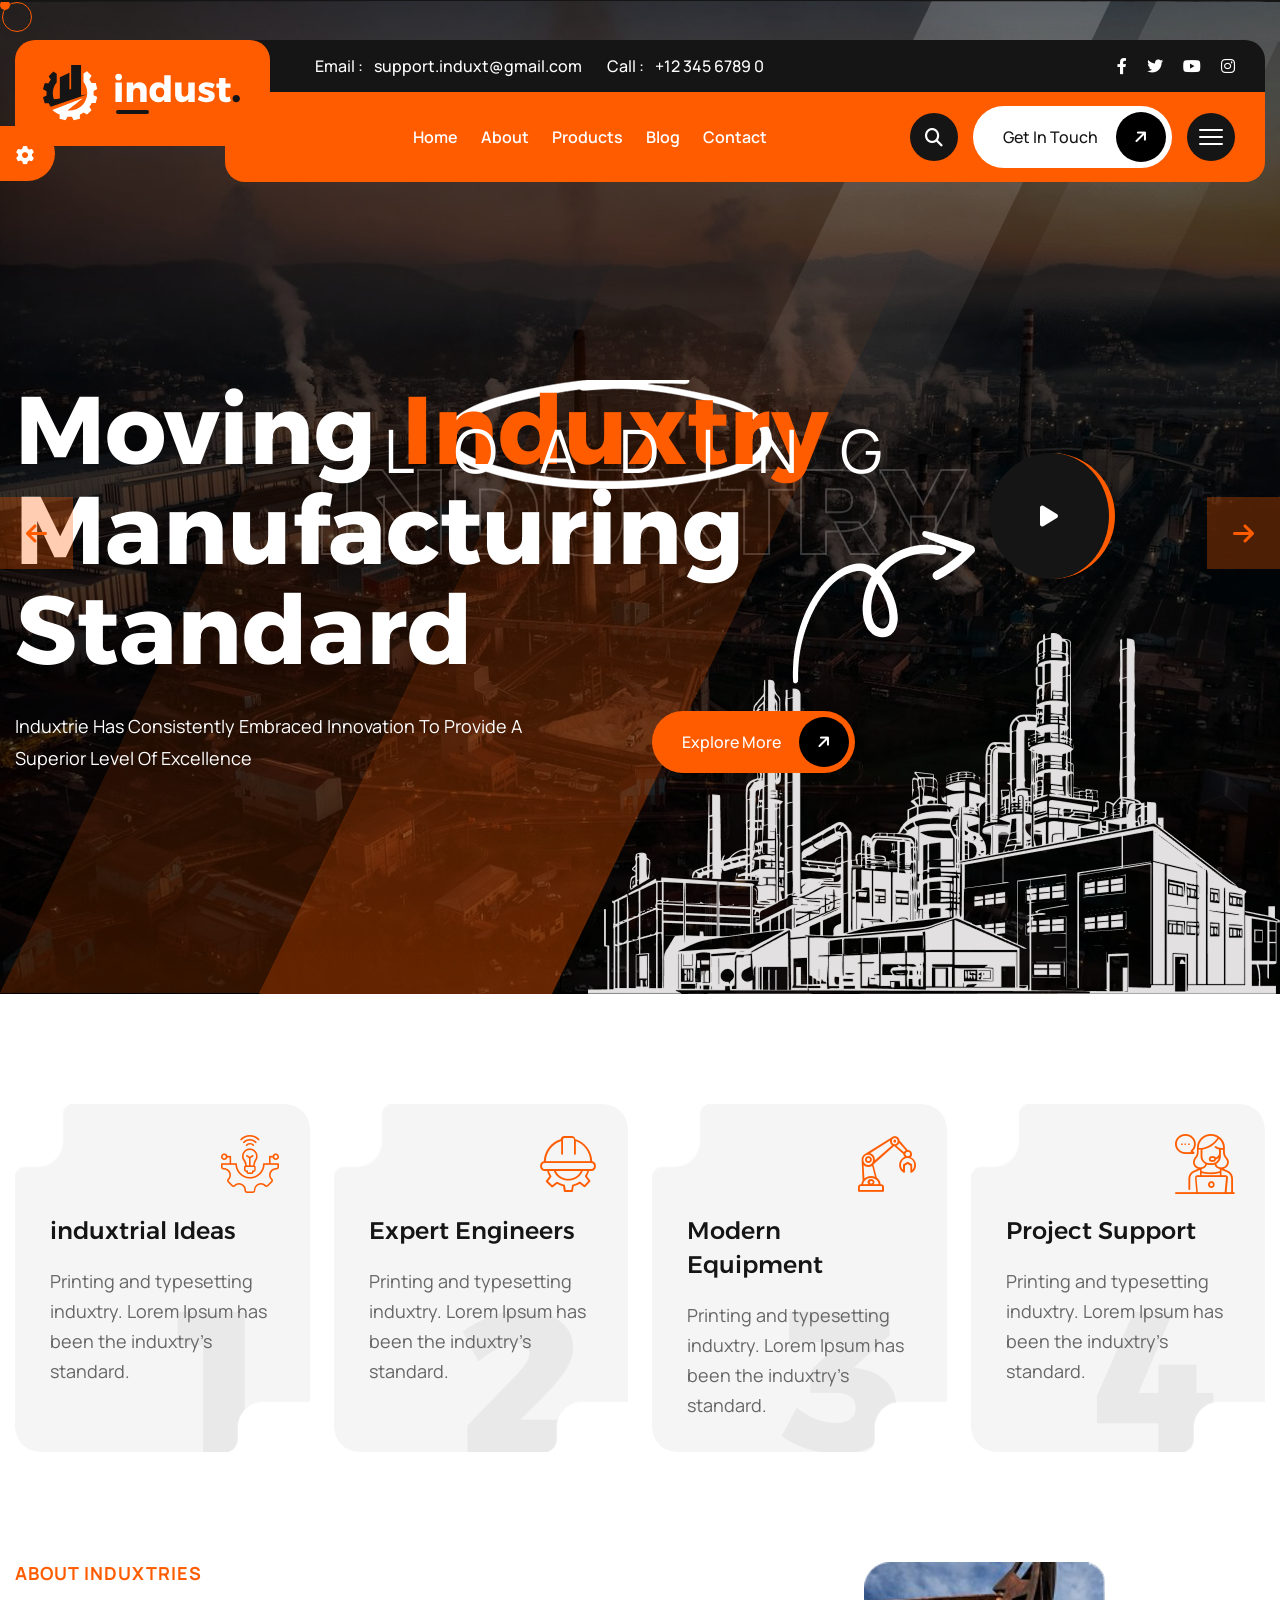
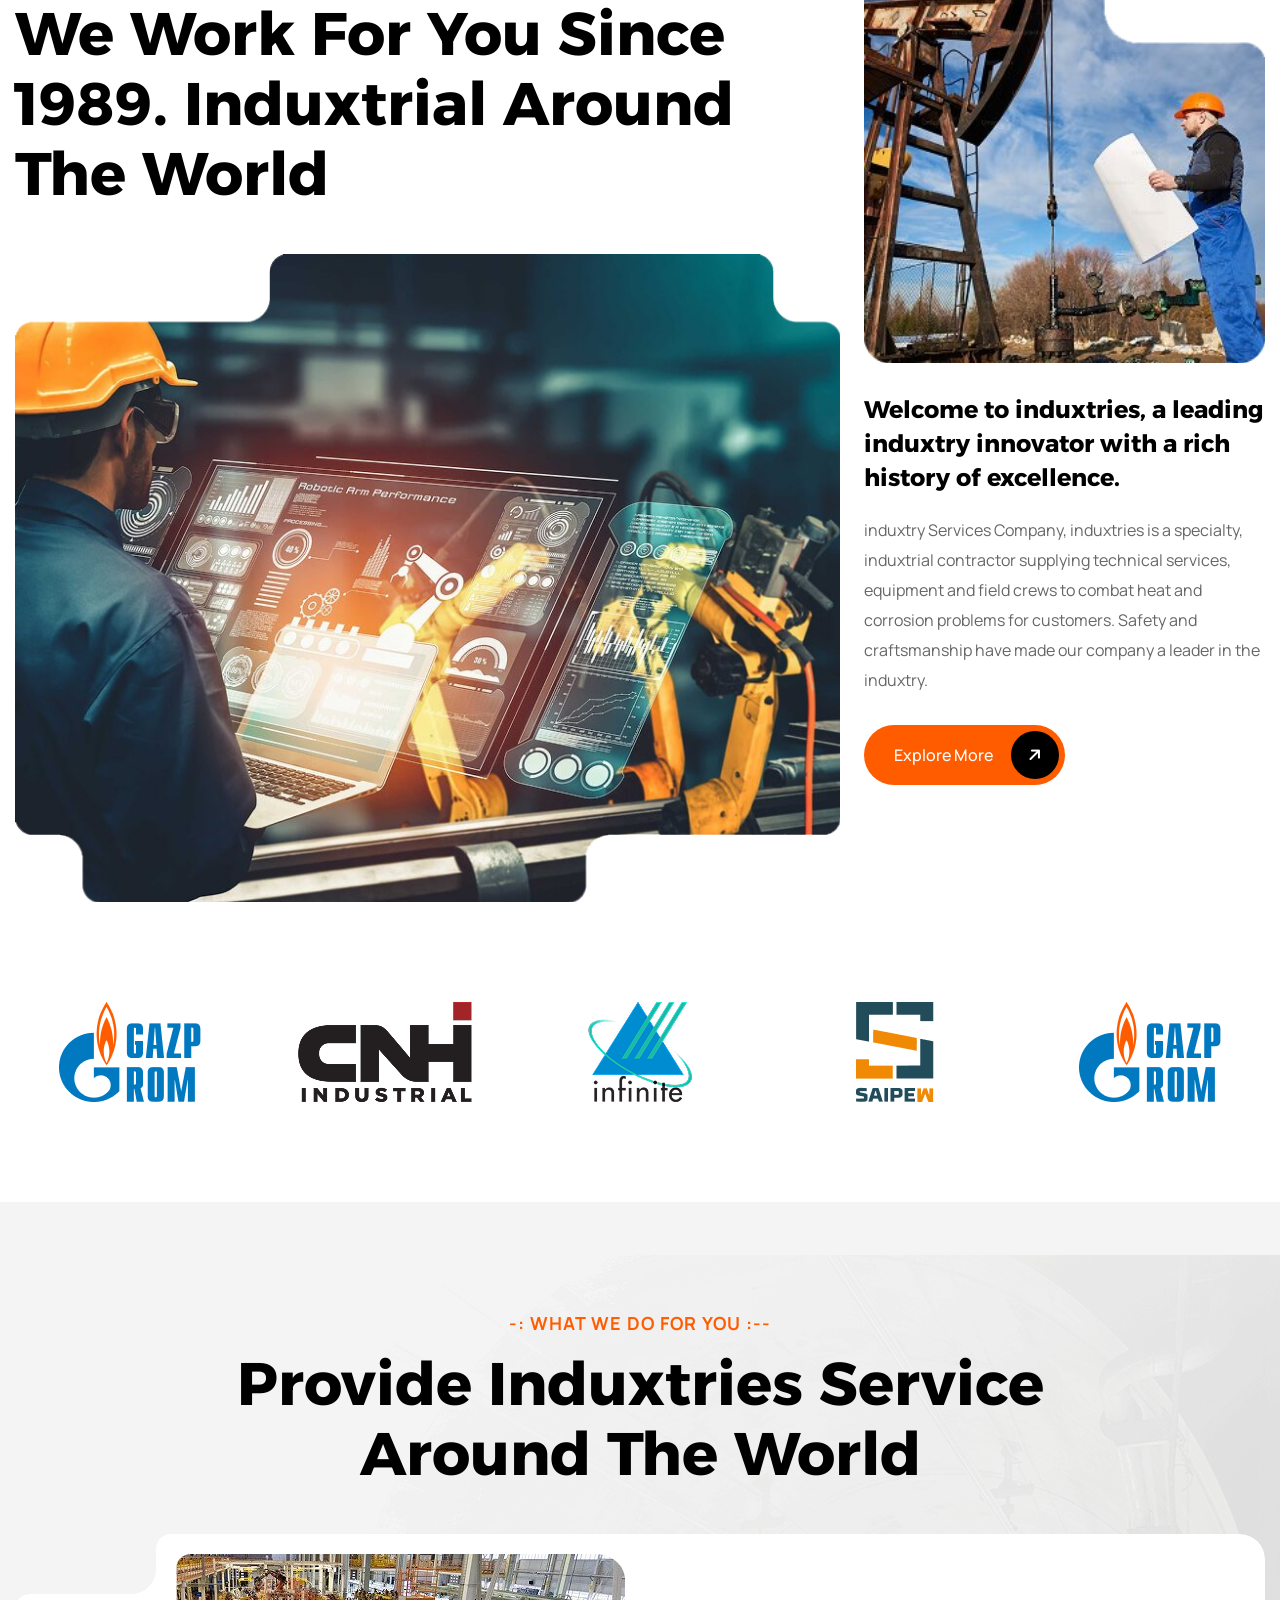
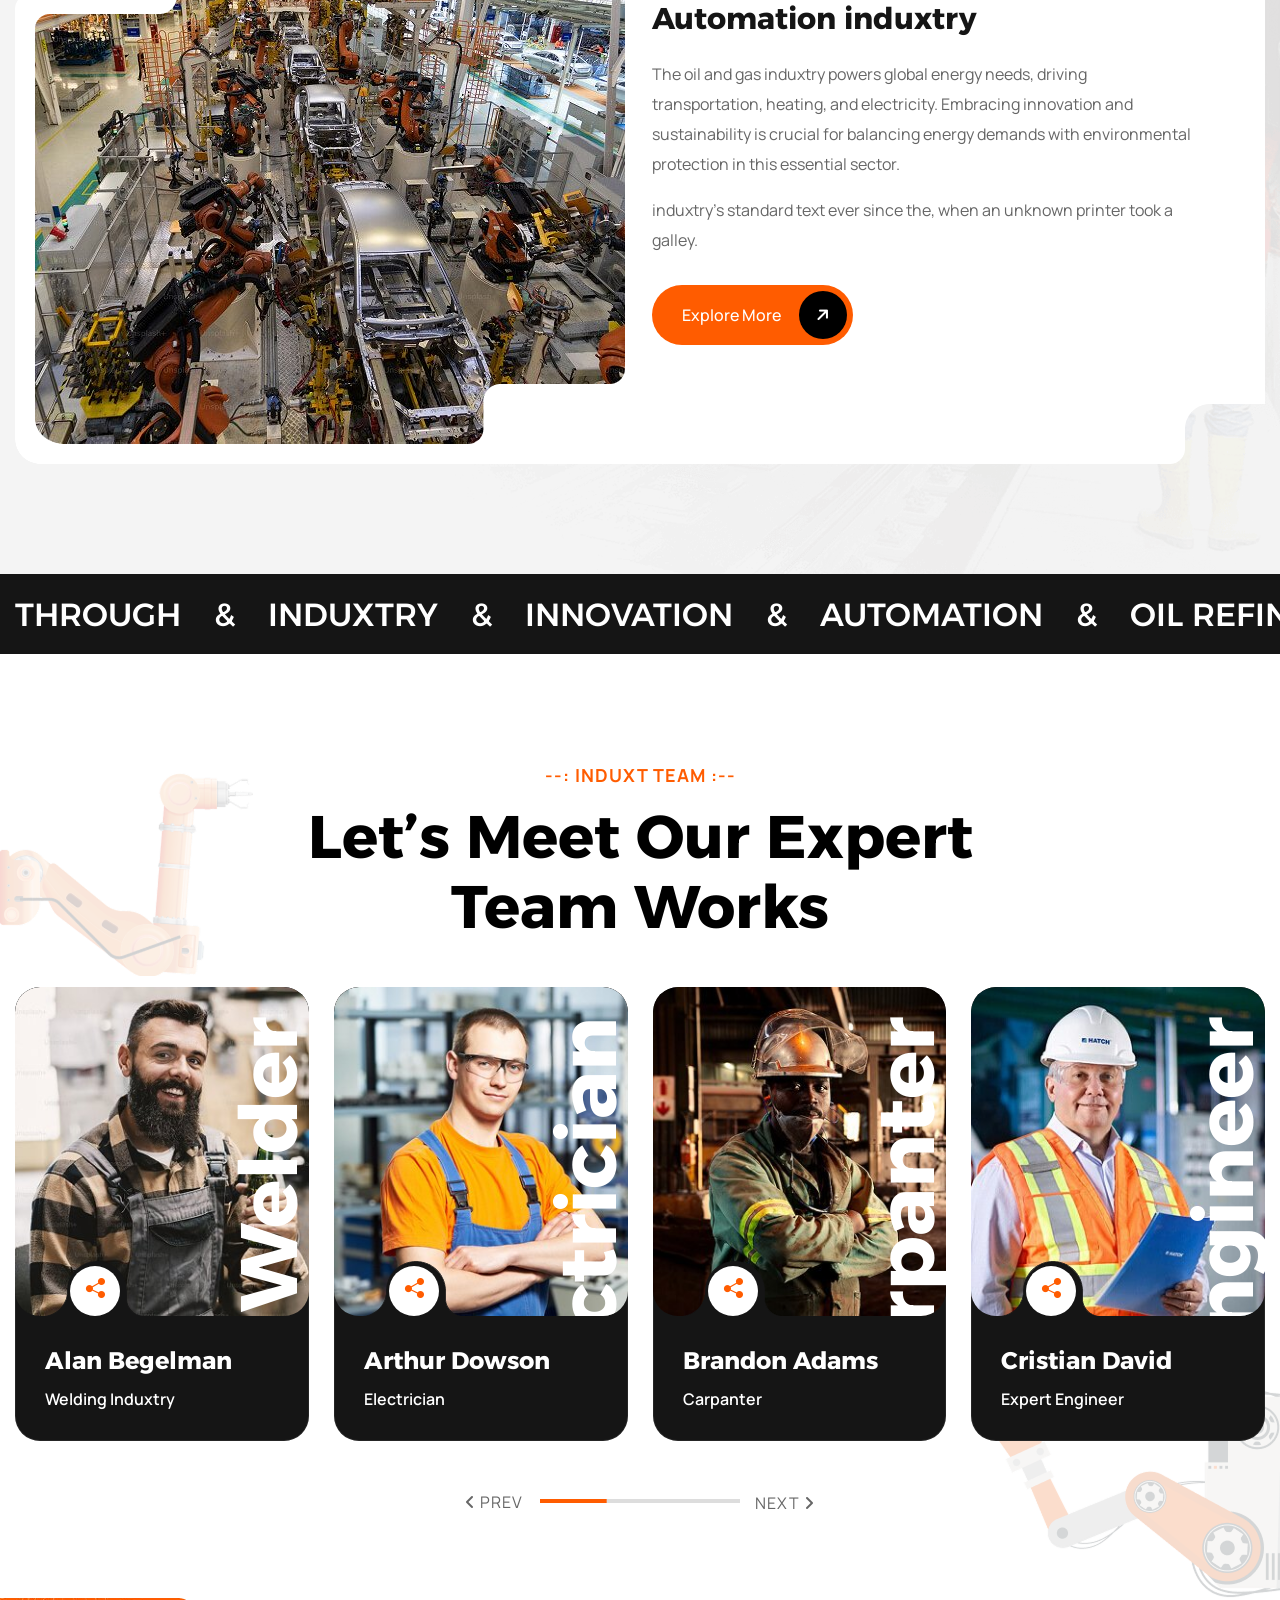
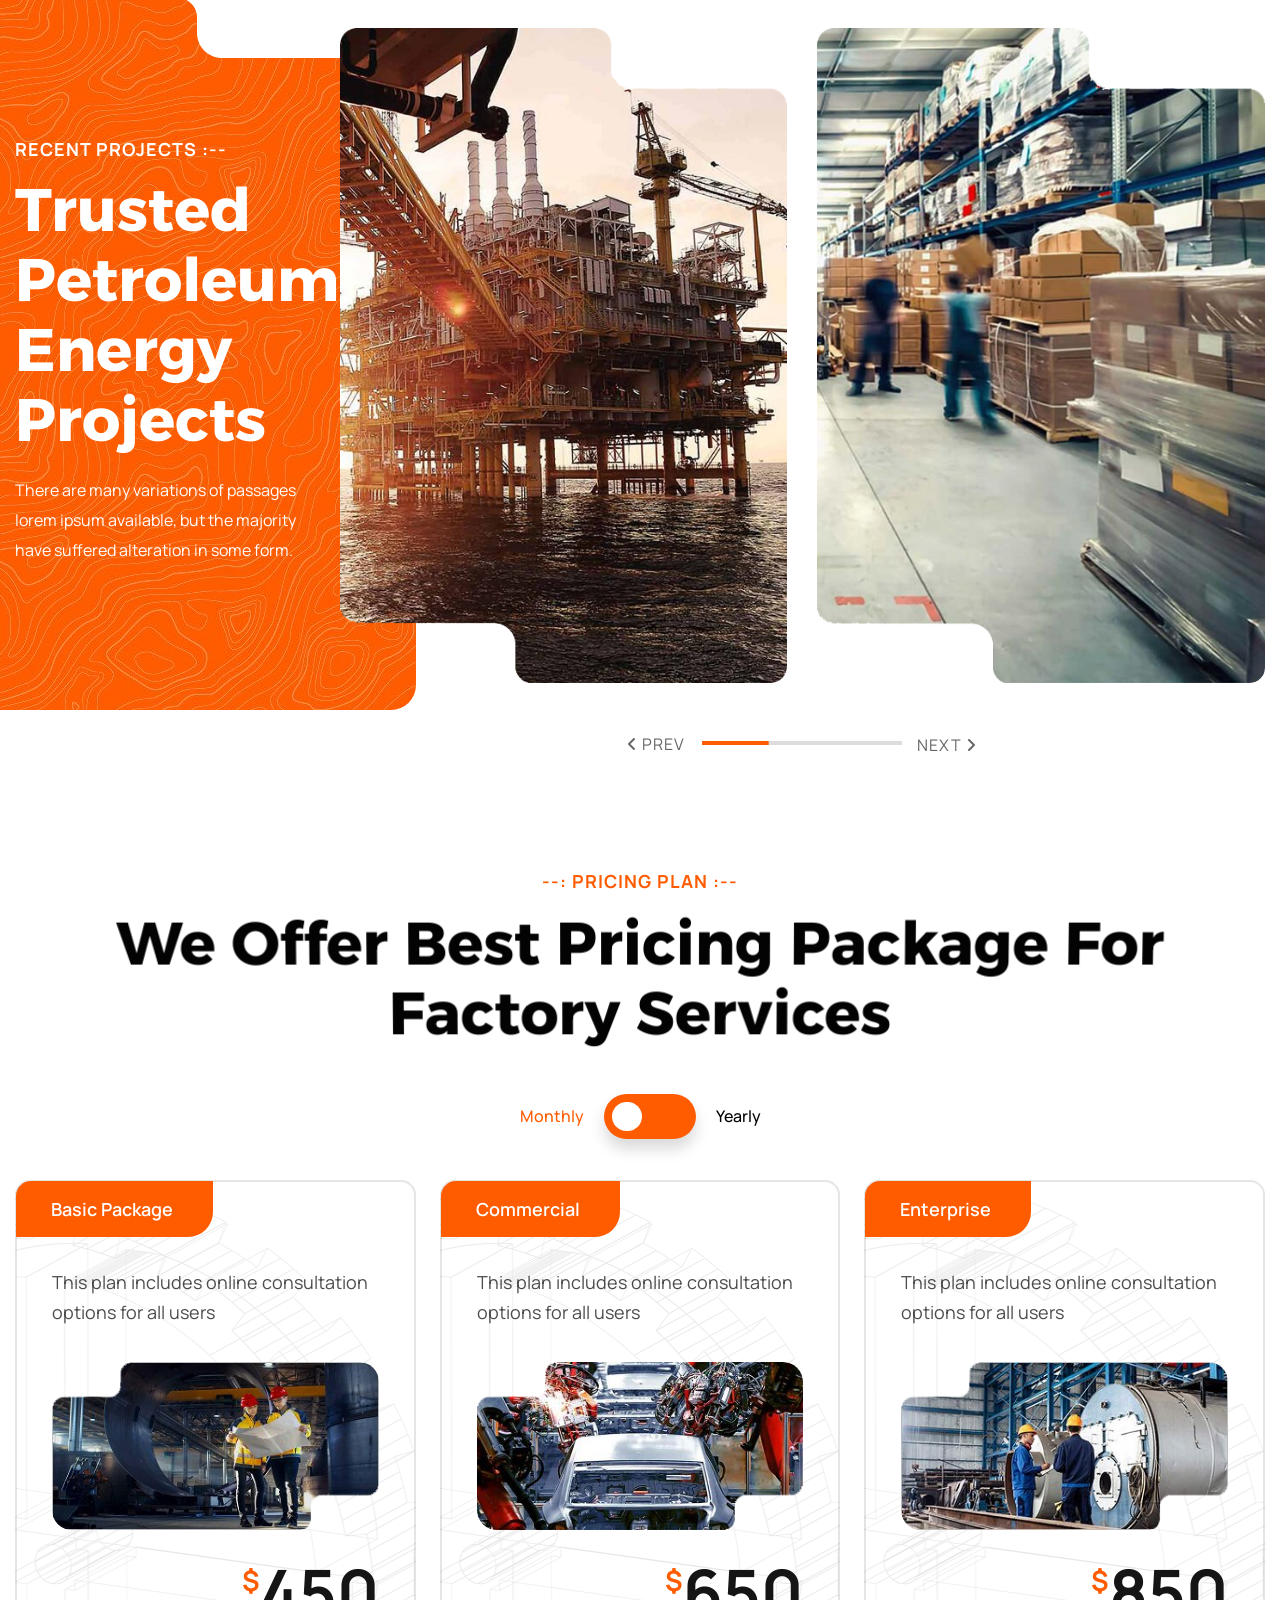
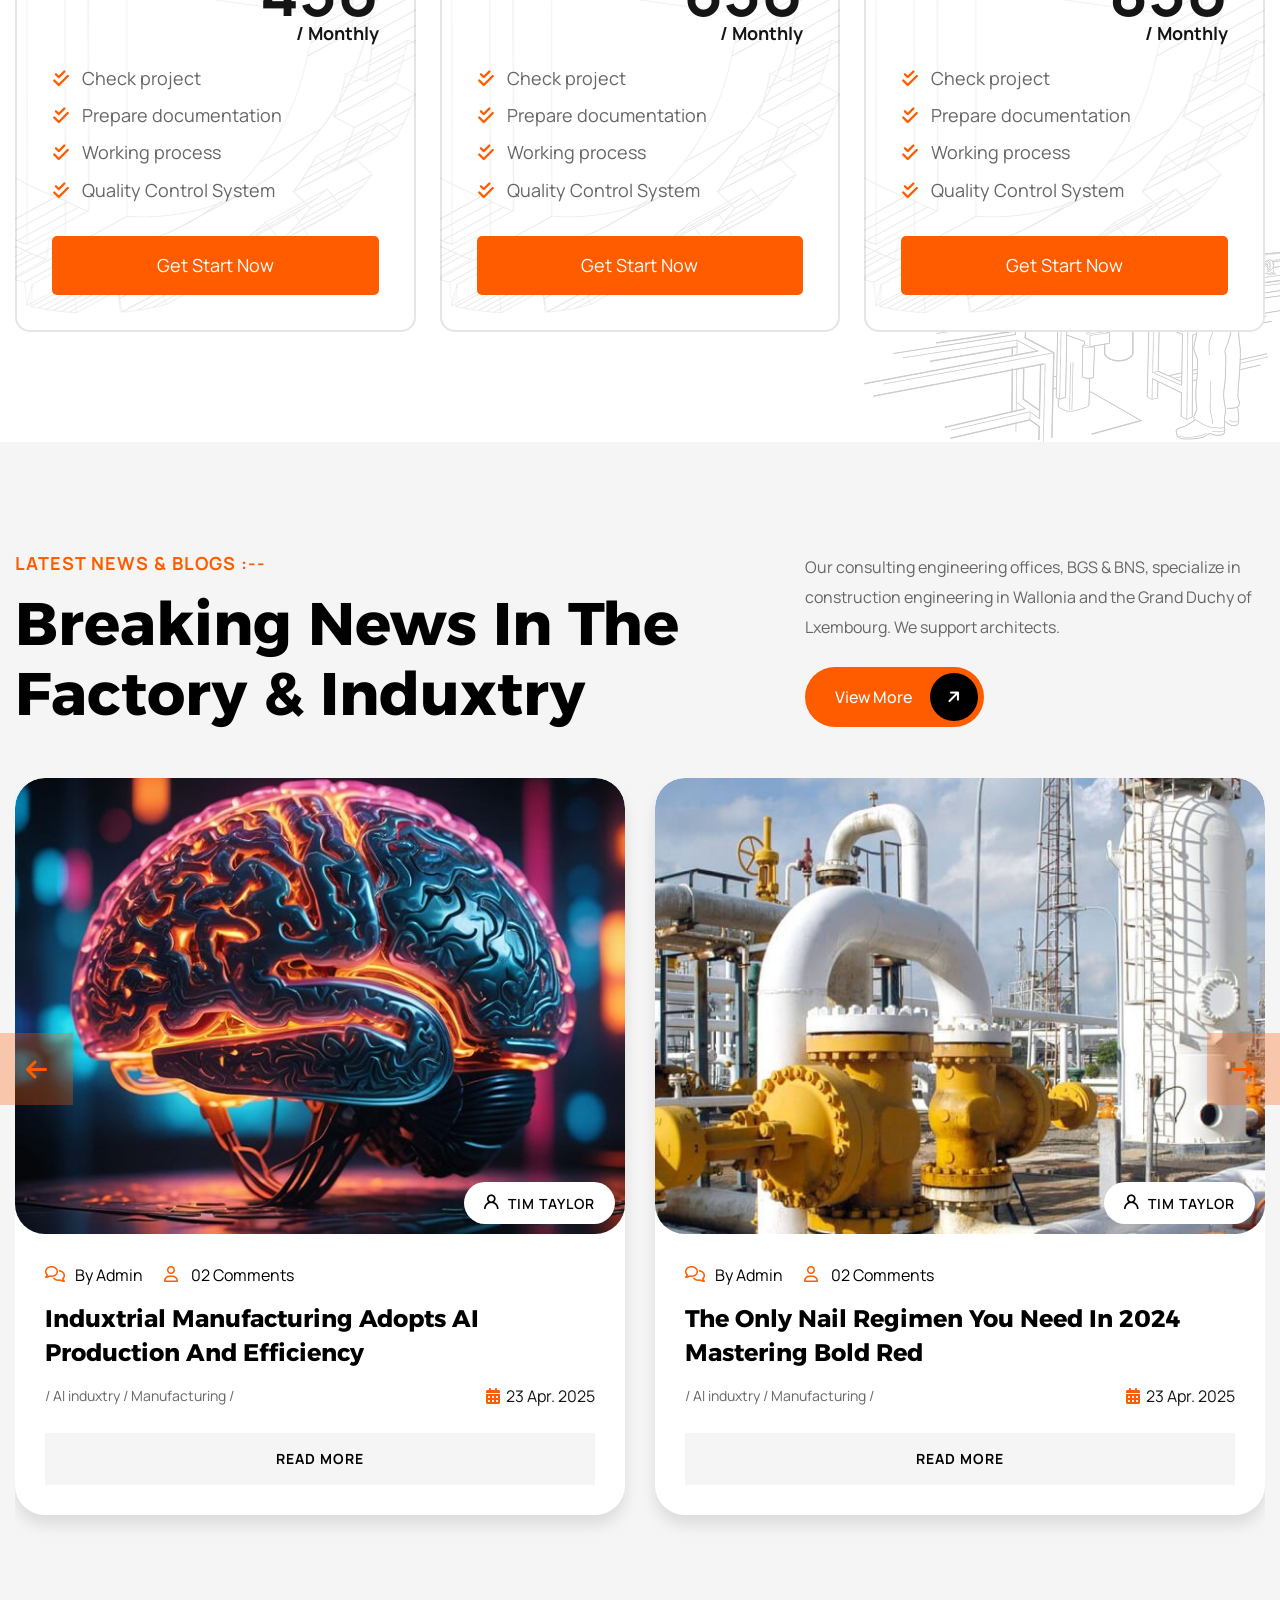
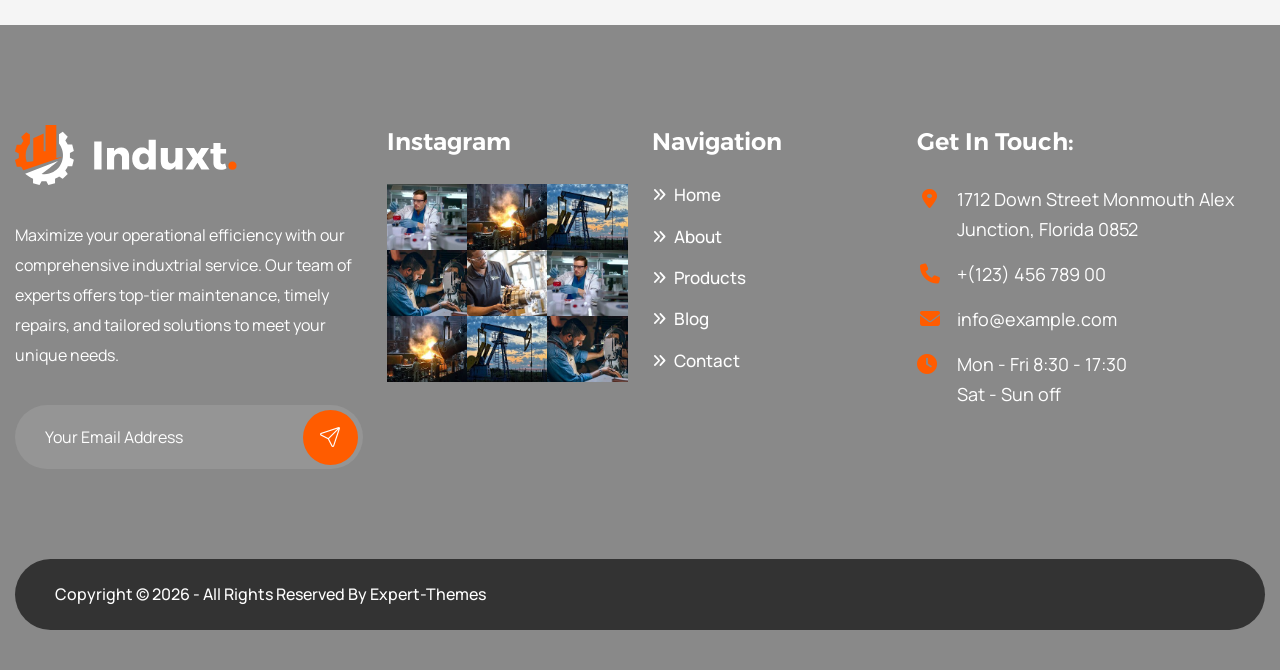
==== index.html @ 9f94b5b0 "Initial commit" ====
<!DOCTYPE html>
<html>

<!-- Mirrored from expert-themes.com/html/induxt/index-3.html by HTTrack Website Copier/3.x [XR&CO'2014], Sun, 30 Aug 2026 16:06:36 GMT -->
<head>
<meta charset="utf-8">
<title>Induxt induxtry Business HTML-5 Template | Homepage 03</title>
<!-- Stylesheets -->

<link id="theme-color-file" href="assets/css/all.css" rel="stylesheet">
<link href="https://fonts.googleapis.com/css2?family=Manrope:wght@300;400;500;600;700;800&amp;display=swap" rel="stylesheet">
<link href="https://fonts.googleapis.com/css2?family=Alexandria:wght@100..900&amp;display=swap" rel="stylesheet">
<link href="https://fonts.googleapis.com/css2?family=Raleway:ital,wght@0,100..900;1,100..900&amp;display=swap" rel="stylesheet">

<!-- Color Switcher Mockup -->
<!-- Color Themes -->
<link rel="shortcut icon" href="assets/images/favicon.png" type="image/x-icon">
<link rel="icon" href="assets/images/favicon.png" type="image/x-icon">

<!-- Responsive -->
<meta http-equiv="X-UA-Compatible" content="IE=edge">
<meta name="viewport" content="width=device-width, initial-scale=1.0, maximum-scale=1.0, user-scalable=0">

<!--[if lt IE 9]><script src="https://cdnjs.cloudflare.com/ajax/libs/html5shiv/3.7.3/html5shiv.js"></script><![endif]-->
<!--[if lt IE 9]><script src="js/respond.js"></script><![endif]-->
</head>

<body>

<div class="page-wrapper">
	
	<!-- Cursor -->
	<div class="cursor"></div>
	<div class="cursor-follower"></div>
	<!-- Cursor End -->
 	
	<!-- Preloader Start -->
	<div class="preloader">
		<svg viewBox="0 0 1000 1000" preserveAspectRatio="none">
			<path id="preloaderSvg" d="M0,1005S175,995,500,995s500,5,500,5V0H0Z"></path>
		</svg>
		<div class="preloader-heading">
			<div class="load-text">
				<span>L</span>
				<span>o</span>
				<span>a</span>
				<span>d</span>
				<span>i</span>
				<span>n</span>
				<span>g</span>
			</div>
		</div>
	</div>
	<!-- Preloader End -->
	
	<!-- Main Header / Header Style Three -->
	<header class="main-header header-style-three">
		
		<!-- Header Top -->
		<div class="header-top">
			<div class="auto-container">
				<div class="inner-container">
					<div class="d-flex justify-content-between align-items-center flex-wrap">
						<ul class="header-info_list">
							<li><span>Email : </span> <a href="#">support.induxt@gmail.com</a></li>
							<li><span>Call : </span> <a href="tel:+12-345-6789-0">+12 345 6789 0</a></li>
						</ul>
						<!-- Social Box -->
						<div class="social-box">
							<a href="https://facebook.com/"><i class="fa-brands fa-facebook-f"></i></a>
							<a href="https://twitter.com/"><i class="fa-brands fa-twitter"></i></a>
							<a href="https://youtube.com/"><i class="fa-brands fa-youtube"></i></a>
							<a href="https://instagram.com/"><i class="fa-brands fa-instagram"></i></a>
						</div>
					</div>
				</div>
			</div>
		</div>
		<!-- End Header Top -->
		
		<!-- Header Lower -->
		<div class="header-lower">
			<div class="auto-container">
				<div class="inner-container">
					<div class="d-flex justify-content-between align-items-center">
						
						<!-- Logo Box -->
						<div class="logo-box">
							<div class="logo"><a href="index.html"><img src="assets/images/logo3.svg" alt="" title="induxt"></a></div>
						</div>
						
						<div class="nav-outer d-flex flex-wrap">
							<!-- Main Menu -->
							<nav class="main-menu navbar-expand-md">
								<div class="navbar-header">
									<button class="navbar-toggler" type="button" data-toggle="collapse" data-target="#navbarSupportedContent" aria-controls="navbarSupportedContent" aria-expanded="false" aria-label="Toggle navigation">
										<span class="icon-bar"></span>
										<span class="icon-bar"></span>
										<span class="icon-bar"></span>
									</button>
								</div>
								<div class="navbar-collapse collapse clearfix" id="navbarSupportedContent">
									<ul class="navigation clearfix">
										<li class="current"><a href="index.html">Home</a></li>
										<li><a href="about.html">About</a></li>
										<li><a href="products.html">Products</a></li>
										<li><a href="blog.html">Blog</a></li>
										<li><a href="contact.html">Contact</a></li>
									</ul>
								</div>
							</nav>

						</div>

						<!-- Main Menu End-->
						<div class="outer-box d-flex align-items-center flex-wrap">

							<!-- Search Btn -->
							<div class="search-box-btn trans-500 search-box-outer"><span class="icon fa fa-search"></span></div>
							
							<!-- Button Box -->
							<div class="main-header_button">
								<a href="contact.html" class="theme-btn btn-style-three">
									<span class="btn-wrap">
										<span class="text-one">get in touch <i class="fa-classic fa-solid fa-arrow-right"></i></span>
										<span class="text-two">get in touch <i class="fa-classic fa-solid fa-arrow-right"></i></span>
									</span>
								</a>
							</div>
							
							<!-- About Widget -->
							<span class="about-widget">
								<span class="hamburger">
									<span class="top-bun"></span>
									<span class="meat"></span>
									<span class="bottom-bun"></span>
								</span>
							</span>
							
							<!-- Mobile Navigation Toggler -->
							<div class="mobile-nav-toggler"><span class="icon fa-classic fa-solid fa-bars fa-fw"></span></div>

						</div>
						
					</div>
				</div>
			</div>
		</div>
		<!--End Header Lower-->
		
		<!-- Mobile Menu  -->
		<div class="mobile-menu">
			<div class="menu-backdrop"></div>
			<div class="close-btn"><span class="icon fa-xmark"></span></div>
			
			<nav class="menu-box">
				<div class="nav-logo"><a href="index.html"><img src="assets/images/mobile-logo.svg" alt="" title=""></a></div>
				<div class="menu-outer"><!--Here Menu Will Come Automatically Via Javascript / Same Menu as in Header--></div>
			</nav>
		</div>
		<!-- End Mobile Menu -->
	
	</header>
	<!-- End Main Header / Header Style Three -->
	
	<!-- About Sidebar -->
	<div class="about-sidebar">
		<div class="gradient-layer"></div>
		<!-- Close Button -->
		<div class="close-sidebar-widget close-button">
			<span class="fa-solid fa-xmark fa-fw"></span>
		</div>
		<div class="sidebar-inner">
			<div class="upper-box">
				<div class="image">
					<img src="assets/images/resource/about-1.jpg" alt="" />
				</div>
				<div class="content-box">
					<h3>About <span>induxt</span></h3>
					<div class="text">our clients, oue employees, and our community through our commitmrnt to leadership, excellence in craft, and attention to detail.</div>
					<ul class="about-sidebar_list">
						<li>Testimonials</li>
						<li>Outsourcing</li>
						<li>Privacy Policy</li>
						<li>HR Training</li>
						<li>Careers</li>
					</ul>
				</div>
			</div>
			<!-- Social Box -->
			<div class="social-box">
				<a href="https://facebook.com/"><i class="fa-brands fa-facebook-f"></i></a>
				<a href="https://twitter.com/"><i class="fa-brands fa-twitter"></i></a>
				<a href="https://youtube.com/"><i class="fa-brands fa-youtube"></i></a>
				<a href="https://instagram.com/"><i class="fa-brands fa-instagram"></i></a>
			</div>
		</div>
	</div>
	<!-- End About Sidebar -->

	<!-- Slider Three -->
	<section class="slider-three">
		<div class="main-slider swiper-container">
			<div class="swiper-wrapper">

				<!-- Slide -->
				<div class="swiper-slide">
					<div class="slider-three_big-title"><span class="up-down_animation">induxtry</span></div>
					<div class="slider-three_image-layer" style="background-image:url(assets/images/main-slider/1.jpg)"></div>
					<div class="slider-three_pattern" style="background-image:url(assets/images/main-slider/pattern-5.png)"></div>
					<div class="slider-three_pattern2" style="background-image:url(assets/images/main-slider/pattern-6.png)"></div>
					<div class="auto-container">
						<!-- Content Column -->
						<div class="slider-three_content">
							<div class="slider-three_content-inner">
								<h1 class="slider-three_heading trans-900">Moving <span>induxtry</span> Manufacturing Standard</h1>
								<div class="slider-three_lower d-flex justify-content-between align-items-center flex-wrap">
									<div class="slider-three_text trans-900">induxtrie has consistently embraced innovation to provide a superior level of excellence</div>
									<div class="slider-three_button trans-900 d-flex align-items-center flex-wrap">
										<a href="about.html" class="theme-btn btn-style-two">
											<span class="btn-wrap">
												<span class="text-one">Explore More <i class="fa-classic fa-solid fa-arrow-right"></i></span>
												<span class="text-two">Explore More <i class="fa-classic fa-solid fa-arrow-right"></i></span>
											</span>
										</a>
									</div>
								</div>
							</div>
							<div class="slider-three_video trans-900">
								<a href="https://www.youtube.com/watch?v=kxPCFljwJws" class="lightbox-video play-box"><i class="ripple"></i><span class="fa fa-play trans-300"></span></a>
							</div>
						</div>
					</div>
					<div class="vector-image">
						<img src="assets/images/main-slider/vector-1.png" alt= ""/>
					</div>
				</div>

				<!-- Slide -->
				<div class="swiper-slide">
					<div class="slider-three_big-title"><span class="up-down_animation">induxtry</span></div>
					<div class="slider-three_image-layer" style="background-image:url(assets/images/main-slider/1.jpg)"></div>
					<div class="slider-three_pattern" style="background-image:url(assets/images/main-slider/pattern-5.png)"></div>
					<div class="slider-three_pattern2" style="background-image:url(assets/images/main-slider/pattern-6.png)"></div>
					<div class="auto-container">
						<!-- Content Column -->
						<div class="slider-three_content">
							<div class="slider-three_content-inner">
								<h1 class="slider-three_heading trans-900">Moving <span>induxtry</span> Manufacturing Standard</h1>
								<div class="slider-three_lower d-flex justify-content-between align-items-center flex-wrap">
									<div class="slider-three_text trans-900">induxtrie has consistently embraced innovation to provide a superior level of excellence</div>
									<div class="slider-three_button trans-900 d-flex align-items-center flex-wrap">
										<a href="about.html" class="theme-btn btn-style-two">
											<span class="btn-wrap">
												<span class="text-one">Explore More <i class="fa-classic fa-solid fa-arrow-right"></i></span>
												<span class="text-two">Explore More <i class="fa-classic fa-solid fa-arrow-right"></i></span>
											</span>
										</a>
									</div>
								</div>
							</div>
							<div class="slider-three_video trans-900">
								<a href="https://www.youtube.com/watch?v=kxPCFljwJws" class="lightbox-video play-box"><i class="ripple"></i><span class="fa fa-play trans-300"></span></a>
							</div>
						</div>
					</div>
					<div class="vector-image">
						<img src="assets/images/main-slider/vector-1.png" alt= ""/>
					</div>
				</div>

				<!-- Slide -->
				<div class="swiper-slide">
					<div class="slider-three_big-title"><span class="up-down_animation">induxtry</span></div>
					<div class="slider-three_image-layer" style="background-image:url(assets/images/main-slider/1.jpg)"></div>
					<div class="slider-three_pattern" style="background-image:url(assets/images/main-slider/pattern-5.png)"></div>
					<div class="slider-three_pattern2" style="background-image:url(assets/images/main-slider/pattern-6.png)"></div>
					<div class="auto-container">
						<!-- Content Column -->
						<div class="slider-three_content">
							<div class="slider-three_content-inner">
								<h1 class="slider-three_heading trans-900">Moving <span>induxtry</span> Manufacturing Standard</h1>
								<div class="slider-three_lower d-flex justify-content-between align-items-center flex-wrap">
									<div class="slider-three_text trans-900">induxtrie has consistently embraced innovation to provide a superior level of excellence</div>
									<div class="slider-three_button trans-900 d-flex align-items-center flex-wrap">
										<a href="about.html" class="theme-btn btn-style-two">
											<span class="btn-wrap">
												<span class="text-one">Explore More <i class="fa-classic fa-solid fa-arrow-right"></i></span>
												<span class="text-two">Explore More <i class="fa-classic fa-solid fa-arrow-right"></i></span>
											</span>
										</a>
									</div>
								</div>
							</div>
							<div class="slider-three_video trans-900">
								<a href="https://www.youtube.com/watch?v=kxPCFljwJws" class="lightbox-video play-box"><i class="ripple"></i><span class="fa fa-play trans-300"></span></a>
							</div>
						</div>
					</div>
					<div class="vector-image">
						<img src="assets/images/main-slider/vector-1.png" alt= ""/>
					</div>
				</div>

			</div>
			
			<!-- Slider Three Arrows -->
			<div class="slider-three-arrow">
				<!-- If we need navigation buttons -->
				<div class="main-slider-prev trans-300 fas fa-arrow-left fa-fw"></div>
				<div class="main-slider-next trans-300 fas fa-arrow-right fa-fw"></div>
			</div>
			
		</div>
	</section>
	<!-- End Main Slider Section -->
	
	<!-- Service Three -->
	<section class="service-three">
		<div class="auto-container">
			<div class="row clearfix">
				
				<!-- Service Block Two -->
				<div class="service-block_two col-xl-3 col-lg-6 col-md-6 col-sm-6">
					<div class="service-block_two-inner trans-500 wow fadeInUp" data-wow-delay="0ms" data-wow-duration="1500ms">
						<div class="service-block_two-number trans-300">1</div>
						<div class="service-block_two-icon trans-300 flaticon-solutions"></div>
						<h4 class="service-block_two-title trans-300"><a href="service-detail.html">induxtrial Ideas</a></h4>
						<div class="service-block_two-text trans-300">Printing and typesetting induxtry. Lorem Ipsum has been the induxtry's standard.</div>
					</div>
				</div>
				
				<!-- Service Block Two -->
				<div class="service-block_two col-xl-3 col-lg-6 col-md-6 col-sm-6">
					<div class="service-block_two-inner trans-500 wow fadeInUp" data-wow-delay="150ms" data-wow-duration="1500ms">
						<div class="service-block_two-number trans-300">2</div>
						<div class="service-block_two-icon trans-300 flaticon-helmet"></div>
						<h4 class="service-block_two-title trans-300"><a href="service-detail.html">Expert Engineers</a></h4>
						<div class="service-block_two-text trans-300">Printing and typesetting induxtry. Lorem Ipsum has been the induxtry's standard.</div>
					</div>
				</div>
				
				<!-- Service Block Two -->
				<div class="service-block_two col-xl-3 col-lg-6 col-md-6 col-sm-6">
					<div class="service-block_two-inner trans-500 wow fadeInUp" data-wow-delay="300ms" data-wow-duration="1500ms">
						<div class="service-block_two-number trans-300">3</div>
						<div class="service-block_two-icon trans-300 flaticon-robotic-arm"></div>
						<h4 class="service-block_two-title trans-300"><a href="service-detail.html">Modern Equipment</a></h4>
						<div class="service-block_two-text trans-300">Printing and typesetting induxtry. Lorem Ipsum has been the induxtry's standard.</div>
					</div>
				</div>
				
				<!-- Service Block Two -->
				<div class="service-block_two col-xl-3 col-lg-6 col-md-6 col-sm-6">
					<div class="service-block_two-inner trans-500 wow fadeInUp" data-wow-delay="450ms" data-wow-duration="1500ms">
						<div class="service-block_two-number trans-300">4</div>
						<div class="service-block_two-icon trans-300 flaticon-customer-service-1"></div>
						<h4 class="service-block_two-title trans-300"><a href="service-detail.html">Project Support</a></h4>
						<div class="service-block_two-text trans-300">Printing and typesetting induxtry. Lorem Ipsum has been the induxtry's standard.</div>
					</div>
				</div>
				
			</div>
		</div>
	</section>
	<!-- End Service Three -->
	
	<!-- About Three -->
	<section class="about-three">
		<div class="auto-container">
			<div class="row clearfix">
				<!-- Column -->
				<div class="column col-lg-8 col-md-12 col-sm-12">
					<!-- Sec Title -->
					<div class="sec-title title-anim">
						<div class="sec-title_title">About induxtries</div>
						<h2 class="sec-title_heading">We work for you  since 1989. induxtrial around the world</h2>
					</div>
					<div class="about-three_image wow fadeInUp" data-wow-delay="0ms" data-wow-duration="1500ms">
						<img src="assets/images/resource/about-6.jpg" alt="" />
					</div>
				</div>
				<!-- Column -->
				<div class="column col-lg-4 col-md-12 col-sm-12">
					<div class="about-three_image-two wow fadeInUp" data-wow-delay="150ms" data-wow-duration="1500ms">
						<img src="assets/images/resource/about-5.jpg" alt="" />
					</div>
					<div class="about-three_content">
						<h4 class="about-three_title">Welcome to induxtries, a leading induxtry innovator with a rich history of excellence.</h4>
						<div class="about-three_text">induxtry Services Company, induxtries is a specialty, induxtrial contractor supplying technical services, equipment and field crews to combat heat and corrosion problems for customers. Safety and craftsmanship have made our company a leader in the induxtry.</div>
						<!-- Button Box -->
						<div class="about-three_button">
							<a href="contact.html" class="theme-btn btn-style-one">
								<span class="btn-wrap">
									<span class="text-one">explore more <i class="fa-classic fa-solid fa-arrow-right"></i></span>
									<span class="text-two">explore more <i class="fa-classic fa-solid fa-arrow-right"></i></span>
								</span>
							</a>
						</div>
					</div>
				</div>
			</div>
		</div>
	</section>
	<!-- End About Three -->
	
	<!-- Clients One -->
	<section class="clients-one">
		<div class="auto-container">
			<div class="inner-container">
				<div class="clients-one_slider swiper-container">
					<div class="swiper-wrapper">
						
						<!-- Slide -->
						<div class="swiper-slide">
							<div class="client-image">
								<a href="#"><img src="assets/images/clients/1.png" alt="" /></a>
							</div>
						</div>

						<!-- Slide -->
						<div class="swiper-slide">
							<div class="client-image">
								<a href="#"><img src="assets/images/clients/2.png" alt="" /></a>
							</div>
						</div>

						<!-- Slide -->
						<div class="swiper-slide">
							<div class="client-image">
								<a href="#"><img src="assets/images/clients/3.png" alt="" /></a>
							</div>
						</div>

						<!-- Slide -->
						<div class="swiper-slide">
							<div class="client-image">
								<a href="#"><img src="assets/images/clients/4.png" alt="" /></a>
							</div>
						</div>

						<!-- Slide -->
						<div class="swiper-slide">
							<div class="client-image">
								<a href="#"><img src="assets/images/clients/5.png" alt="" /></a>
							</div>
						</div>
						
						<!-- Slide -->
						<div class="swiper-slide">
							<div class="client-image">
								<a href="#"><img src="assets/images/clients/2.png" alt="" /></a>
							</div>
						</div>
						
						<!-- Slide -->
						<div class="swiper-slide">
							<div class="client-image">
								<a href="#"><img src="assets/images/clients/3.png" alt="" /></a>
							</div>
						</div>

						<!-- Slide -->
						<div class="swiper-slide">
							<div class="client-image">
								<a href="#"><img src="assets/images/clients/4.png" alt="" /></a>
							</div>
						</div>

						<!-- Slide -->
						<div class="swiper-slide">
							<div class="client-image">
								<a href="#"><img src="assets/images/clients/5.png" alt="" /></a>
							</div>
						</div>

					</div>

				</div>
			</div>
		</div>
	</section>
	<!-- End Clients One -->
	
	<!-- Service Four -->
	<section class="service-four" style="background-image:url(assets/images/background/service-1.png)">
		<div class="auto-container">
			
			<!-- Sec Title -->
			<div class="sec-title centered">
				<div class="sec-title_title title-anim">-: What We Do for You :--</div>
				<h2 class="sec-title_heading">Provide induxtries service <br> around The world</h2>
			</div>
			
			<div class="single-item_carousel swiper-container">
				<div class="swiper-wrapper">

					<!-- Slide -->
					<div class="swiper-slide">
						<div class="service-block_three">
							<div class="service-block_three-inner">
								<div class="row clearfix">
									<!-- Column -->
									<div class="column col-lg-6 col-md-12 col-sm-12">
										<div class="service-block_three-image overlay-anim">
											<img src="assets/images/resource/service-9.jpg" alt=""/>
										</div>
									</div>
									<!-- Column -->
									<div class="column col-lg-6 col-md-12 col-sm-12">
										<div class="content">
											<h3 class="service-block_three-title"><a href="service-detail.html">Automation induxtry</a></h3>
											<div class="service-block_three-text">
												<p>The oil and gas induxtry powers global energy needs, driving transportation, heating, and electricity. Embracing innovation and sustainability is crucial for balancing energy demands with environmental protection in this essential sector.</p>
												<p>induxtry’s standard  text ever since the, when an unknown printer took a galley.</p>
											</div>
											<!-- Button Box -->
											<div class="service-block_three-button">
												<a href="service-detail.html" class="theme-btn btn-style-one">
													<span class="btn-wrap">
														<span class="text-one">explore more <i class="fa-classic fa-solid fa-arrow-right"></i></span>
														<span class="text-two">explore more <i class="fa-classic fa-solid fa-arrow-right"></i></span>
													</span>
												</a>
											</div>
										</div>
									</div>
								</div>
							</div>
						</div>
					</div>
					
					<!-- Slide -->
					<div class="swiper-slide">
						<div class="service-block_three">
							<div class="service-block_three-inner">
								<div class="row clearfix">
									<!-- Column -->
									<div class="column col-lg-6 col-md-12 col-sm-12">
										<div class="service-block_three-image overlay-anim">
											<img src="assets/images/resource/service-10.jpg" alt=""/>
										</div>
									</div>
									<!-- Column -->
									<div class="column col-lg-6 col-md-12 col-sm-12">
										<div class="content">
											<h3 class="service-block_three-title"><a href="service-detail.html">Oil & Gas Refinery</a></h3>
											<div class="service-block_three-text">
												<p>The oil and gas induxtry powers global energy needs, driving transportation, heating, and electricity. Embracing innovation and sustainability is crucial for balancing energy demands with environmental protection in this essential sector.</p>
												<p>induxtry’s standard  text ever since the, when an unknown printer took a galley.</p>
											</div>
											<!-- Button Box -->
											<div class="service-block_three-button">
												<a href="service-detail.html" class="theme-btn btn-style-one">
													<span class="btn-wrap">
														<span class="text-one">explore more <i class="fa-classic fa-solid fa-arrow-right"></i></span>
														<span class="text-two">explore more <i class="fa-classic fa-solid fa-arrow-right"></i></span>
													</span>
												</a>
											</div>
										</div>
									</div>
								</div>
							</div>
						</div>
					</div>
					
					<!-- Slide -->
					<div class="swiper-slide">
						<div class="service-block_three">
							<div class="service-block_three-inner">
								<div class="row clearfix">
									<!-- Column -->
									<div class="column col-lg-6 col-md-12 col-sm-12">
										<div class="service-block_three-image overlay-anim">
											<img src="assets/images/resource/service-11.jpg" alt=""/>
										</div>
									</div>
									<!-- Column -->
									<div class="column col-lg-6 col-md-12 col-sm-12">
										<div class="content">
											<h3 class="service-block_three-title"><a href="service-detail.html">IOT Integration</a></h3>
											<div class="service-block_three-text">
												<p>The oil and gas induxtry powers global energy needs, driving transportation, heating, and electricity. Embracing innovation and sustainability is crucial for balancing energy demands with environmental protection in this essential sector.</p>
												<p>induxtry’s standard  text ever since the, when an unknown printer took a galley.</p>
											</div>
											<!-- Button Box -->
											<div class="service-block_three-button">
												<a href="service-detail.html" class="theme-btn btn-style-one">
													<span class="btn-wrap">
														<span class="text-one">explore more <i class="fa-classic fa-solid fa-arrow-right"></i></span>
														<span class="text-two">explore more <i class="fa-classic fa-solid fa-arrow-right"></i></span>
													</span>
												</a>
											</div>
										</div>
									</div>
								</div>
							</div>
						</div>
					</div>
					
				</div>
			</div>
			
		</div>
	</section>
	<!-- End Service Four -->
	
	<!-- Marketing Two -->
	<section class="marketing-two">
		<div class="outer-container">
			<div class="animation_mode">
				<h1>through </h1>
				<h1> & </h1>
				<h1>induxtry</h1>
				<h1> & </h1>
				<h1>Innovation</h1>
				<h1> & </h1>
				<h1>Automation</h1>
				<h1> & </h1>
				<h1>Oil Refinery</h1>
				<h1> & </h1>
			</div>
		</div>
	</section>
	<!-- End Marketing Two -->
	
	<!-- Team Two -->
	<section class="team-two">
		
		<!-- Icon One -->
		<div class="icon-one">
			<img src="assets/images/icons/vector-5.png" alt="" />
		</div>
		<!-- Icon Two -->
		<div class="icon-two">
			<img src="assets/images/icons/vector-6.png" alt="" />
		</div>
		
		<div class="auto-container">
			
			<!-- Sec Title -->
			<div class="sec-title centered">
				<div class="sec-title_title title-anim">--: induxt Team :--</div>
				<h2 class="sec-title_heading">Let’s Meet Our Expert <br> Team Works</h2>
			</div>
			
			<div class="team_carousel swiper-container">
				<div class="swiper-wrapper">

					<!-- Slide -->
					<div class="swiper-slide">
						<!-- Team Block One -->
						<div class="team-block_one">
							<div class="team-block_one-inner">
								<div class="team-block_one-image overlay-anim">
									<img src="assets/images/resource/team-1.jpg" alt="" />
									<div class="rotate-text">Welder</div>
									<div class="share-box">
										<i class="share flaticon-share"></i>
										<!-- Social Box -->
										<div class="social-box trans-500">
											<a href="https://facebook.com/"><i class="fa-brands fa-facebook-f"></i></a>
											<a href="https://twitter.com/"><i class="fa-brands fa-twitter"></i></a>
											<a href="https://youtube.com/"><i class="fa-brands fa-youtube"></i></a>
											<a href="https://instagram.com/"><i class="fa-brands fa-instagram"></i></a>
										</div>
									</div>
								</div>
								<div class="team-block_one-content">
									<h4 class="team-block_one-title"><a href="team-detail.html">Alan Begelman</a></h4>
									<div class="team-block_one-designation">Welding induxtry</div>
								</div>
							</div>
						</div>
					</div>
					
					<!-- Slide -->
					<div class="swiper-slide">
						<!-- Team Block One -->
						<div class="team-block_one">
							<div class="team-block_one-inner">
								<div class="team-block_one-image overlay-anim">
									<img src="assets/images/resource/team-2.jpg" alt="" />
									<div class="rotate-text">Electrician</div>
									<div class="share-box">
										<i class="share flaticon-share"></i>
										<!-- Social Box -->
										<div class="social-box trans-500">
											<a href="https://facebook.com/"><i class="fa-brands fa-facebook-f"></i></a>
											<a href="https://twitter.com/"><i class="fa-brands fa-twitter"></i></a>
											<a href="https://youtube.com/"><i class="fa-brands fa-youtube"></i></a>
											<a href="https://instagram.com/"><i class="fa-brands fa-instagram"></i></a>
										</div>
									</div>
								</div>
								<div class="team-block_one-content">
									<h4 class="team-block_one-title"><a href="team-detail.html">Arthur Dowson</a></h4>
									<div class="team-block_one-designation">Electrician</div>
								</div>
							</div>
						</div>
					</div>
					
					<!-- Slide -->
					<div class="swiper-slide">
						<!-- Team Block One -->
						<div class="team-block_one">
							<div class="team-block_one-inner">
								<div class="team-block_one-image overlay-anim">
									<img src="assets/images/resource/team-3.jpg" alt="" />
									<div class="rotate-text">Carpanter</div>
									<div class="share-box">
										<i class="share flaticon-share"></i>
										<!-- Social Box -->
										<div class="social-box trans-500">
											<a href="https://facebook.com/"><i class="fa-brands fa-facebook-f"></i></a>
											<a href="https://twitter.com/"><i class="fa-brands fa-twitter"></i></a>
											<a href="https://youtube.com/"><i class="fa-brands fa-youtube"></i></a>
											<a href="https://instagram.com/"><i class="fa-brands fa-instagram"></i></a>
										</div>
									</div>
								</div>
								<div class="team-block_one-content">
									<h4 class="team-block_one-title"><a href="team-detail.html">Brandon Adams</a></h4>
									<div class="team-block_one-designation">Carpanter</div>
								</div>
							</div>
						</div>
					</div>
					
					<!-- Slide -->
					<div class="swiper-slide">
						<!-- Team Block One -->
						<div class="team-block_one">
							<div class="team-block_one-inner">
								<div class="team-block_one-image overlay-anim">
									<img src="assets/images/resource/team-4.jpg" alt="" />
									<div class="rotate-text">Engineer</div>
									<div class="share-box">
										<i class="share flaticon-share"></i>
										<!-- Social Box -->
										<div class="social-box trans-500">
											<a href="https://facebook.com/"><i class="fa-brands fa-facebook-f"></i></a>
											<a href="https://twitter.com/"><i class="fa-brands fa-twitter"></i></a>
											<a href="https://youtube.com/"><i class="fa-brands fa-youtube"></i></a>
											<a href="https://instagram.com/"><i class="fa-brands fa-instagram"></i></a>
										</div>
									</div>
								</div>
								<div class="team-block_one-content">
									<h4 class="team-block_one-title"><a href="team-detail.html">Cristian David</a></h4>
									<div class="team-block_one-designation">Expert Engineer</div>
								</div>
							</div>
						</div>
					</div>
					
					<!-- Slide -->
					<div class="swiper-slide">
						<!-- Team Block One -->
						<div class="team-block_one">
							<div class="team-block_one-inner">
								<div class="team-block_one-image overlay-anim">
									<img src="assets/images/resource/team-2.jpg" alt="" />
									<div class="rotate-text">Electrician</div>
									<div class="share-box">
										<i class="share flaticon-share"></i>
										<!-- Social Box -->
										<div class="social-box trans-500">
											<a href="https://facebook.com/"><i class="fa-brands fa-facebook-f"></i></a>
											<a href="https://twitter.com/"><i class="fa-brands fa-twitter"></i></a>
											<a href="https://youtube.com/"><i class="fa-brands fa-youtube"></i></a>
											<a href="https://instagram.com/"><i class="fa-brands fa-instagram"></i></a>
										</div>
									</div>
								</div>
								<div class="team-block_one-content">
									<h4 class="team-block_one-title"><a href="#">Arthur Dowson</a></h4>
									<div class="team-block_one-designation">Electrician</div>
								</div>
							</div>
						</div>
					</div>
					
					<!-- Slide -->
					<div class="swiper-slide">
						<!-- Team Block One -->
						<div class="team-block_one">
							<div class="team-block_one-inner">
								<div class="team-block_one-image overlay-anim">
									<img src="assets/images/resource/team-3.jpg" alt="" />
									<div class="rotate-text">Carpanter</div>
									<div class="share-box">
										<i class="share flaticon-share"></i>
										<!-- Social Box -->
										<div class="social-box trans-500">
											<a href="https://facebook.com/"><i class="fa-brands fa-facebook-f"></i></a>
											<a href="https://twitter.com/"><i class="fa-brands fa-twitter"></i></a>
											<a href="https://youtube.com/"><i class="fa-brands fa-youtube"></i></a>
											<a href="https://instagram.com/"><i class="fa-brands fa-instagram"></i></a>
										</div>
									</div>
								</div>
								<div class="team-block_one-content">
									<h4 class="team-block_one-title"><a href="team-detail.html">Brandon Adams</a></h4>
									<div class="team-block_one-designation">Carpanter</div>
								</div>
							</div>
						</div>
					</div>
					
				</div>
				
				<!-- Team Two Arrows -->
				<div class="team-two_arrows">
					<!-- If we need navigation buttons -->
					<div class="team_carousel-prev trans-300"><span class="fa-classic fa-solid fa-angle-left"></span> Prev</div>
					<div class="team_carousel-next trans-300">Next <span class="fa-classic fa-solid fa-angle-right"></span></div>
				</div>
				
				<!-- If we need pagination -->
				<div class="team_carousel-pagination"></div>
				
			</div>
		</div>
	</section>
	<!-- End Team Two -->
	
	<!-- Project Four -->
	<section class="project-four">
		<div class="auto-container">
			<div class="row clearfix">
				
				<!-- Column -->
				<div class="project-four_title-column col-lg-4 col-md-12 col-sm-12">
					<div class="project-four_title-outer">
						<div class="project-four_bg" style="background-image:url(assets/images/background/project-four_bg.jpg)"></div>
						<!-- Sec Title -->
						<div class="sec-title light title-anim">
							<div class="sec-title_title">Recent Projects :--</div>
							<h2 class="sec-title_heading">Trusted Petroleum Energy Projects</h2>
							<div class="sec-title_text">There are many variations of passages lorem ipsum available, but the majority have suffered alteration in some form.</div>
						</div>
					</div>
				</div>
				<!-- Column -->
				<div class="project-four_blocks-column col-lg-8 col-md-12 col-sm-12">
					<div class="project-four_blocks-outer">
						<div class="project_carousel-two swiper-container">
							<div class="swiper-wrapper">

								<!-- Slide -->
								<div class="swiper-slide">
									<!-- Project Block Four -->
									<div class="project-block_four">
										<div class="project-block_four-inner">
											<div class="project-block_four-image">
												<img src="assets/images/gallery/6.jpg" alt="" />
												<div class="project-block_four-overlay">
													<div class="project-block_four-content">
														<div class="project-block_four-tag">Petroleum</div>
														<h3 class="project-block_four-title"><a href="project-detail.html">Consectetur adipiscing</a></h3>
														<ul class="project-block_four-list">
															<li>Managing logistics for world</li>
															<li>We Guarantee Trusted Service.</li>
														</ul>
														<div class="project-block_four-button">
															<a href="about.html" class="theme-btn btn-style-two">
																<span class="btn-wrap">
																	<span class="text-one">Learn More <i class="fa-classic fa-solid fa-arrow-right"></i></span>
																	<span class="text-two">Learn More <i class="fa-classic fa-solid fa-arrow-right"></i></span>
																</span>
															</a>
														</div>
													</div>
												</div>
											</div>
										</div>
									</div>
								</div>
								
								<!-- Slide -->
								<div class="swiper-slide">
									<!-- Project Block Four -->
									<div class="project-block_four">
										<div class="project-block_four-inner">
											<div class="project-block_four-image">
												<img src="assets/images/gallery/7.jpg" alt="" />
												<div class="project-block_four-overlay">
													<div class="project-block_four-content">
														<div class="project-block_four-tag">Petroleum</div>
														<h3 class="project-block_four-title"><a href="project-detail.html">Consectetur adipiscing</a></h3>
														<ul class="project-block_four-list">
															<li>Managing logistics for world</li>
															<li>We Guarantee Trusted Service.</li>
														</ul>
														<div class="project-block_four-button">
															<a href="about.html" class="theme-btn btn-style-two">
																<span class="btn-wrap">
																	<span class="text-one">Learn More <i class="fa-classic fa-solid fa-arrow-right"></i></span>
																	<span class="text-two">Learn More <i class="fa-classic fa-solid fa-arrow-right"></i></span>
																</span>
															</a>
														</div>
													</div>
												</div>
											</div>
										</div>
									</div>
								</div>
								
								<!-- Slide -->
								<div class="swiper-slide">
									<!-- Project Block Four -->
									<div class="project-block_four">
										<div class="project-block_four-inner">
											<div class="project-block_four-image">
												<img src="assets/images/gallery/8.jpg" alt="" />
												<div class="project-block_four-overlay">
													<div class="project-block_four-content">
														<div class="project-block_four-tag">Petroleum</div>
														<h3 class="project-block_four-title"><a href="project-detail.html">Consectetur adipiscing</a></h3>
														<ul class="project-block_four-list">
															<li>Managing logistics for world</li>
															<li>We Guarantee Trusted Service.</li>
														</ul>
														<div class="project-block_four-button">
															<a href="about.html" class="theme-btn btn-style-two">
																<span class="btn-wrap">
																	<span class="text-one">Learn More <i class="fa-classic fa-solid fa-arrow-right"></i></span>
																	<span class="text-two">Learn More <i class="fa-classic fa-solid fa-arrow-right"></i></span>
																</span>
															</a>
														</div>
													</div>
												</div>
											</div>
										</div>
									</div>
								</div>
								
							</div>
							
							<!-- Project Four Arrows -->
							<div class="project-four_arrows">
								<!-- If we need navigation buttons -->
								<div class="project_carousel-two-prev trans-300"><span class="fa-classic fa-solid fa-angle-left"></span> Prev</div>
								<div class="project_carousel-two-next trans-300">Next <span class="fa-classic fa-solid fa-angle-right"></span></div>
							</div>
							
							<!-- If we need pagination -->
							<div class="project_carousel-two-pagination"></div>
							
						</div>
						
					</div>
				</div>
				
			</div>
		</div>
	</section>
	<!-- End Project Four -->
	
	<!-- Pricing One -->
	<section class="pricing-one" style="background-image:url(assets/images/icons/vector-9.png)">
		<div class="auto-container">
			
			<!-- Sec Title -->
			<div class="sec-title centered title-anim">
				<div class="sec-title_title">--: Pricing Plan :--</div>
				<h2 class="sec-title_heading">We Offer Best Pricing Package <br> For Factory Services</h2>
			</div>
			
			<div class="pricing-tabs tabs-box">
				<!-- Title Column -->
				<div class="title-column">
					<!-- Tab Btns -->
					<ul class="tab-buttons d-flex align-items-center justify-content-center clearfix">
						<li data-tab="#prod-monthly" class="tab-btn monthly active-btn">Monthly</li>
						<li class="boll"><span class="round"></span></li>
						<li data-tab="#prod-yearly" class="tab-btn yearly">Yearly</li>
					</ul>
				</div>

				<!--Tabs Container-->
				<div class="tabs-content">
				
					<!-- Tab -->
					<div class="tab active-tab" id="prod-monthly">
						<div class="content">
							<div class="row clearfix">
				
								<!-- Price Block One -->
								<div class="price-block_one col-xl-4 col-lg-6 col-md-6 col-sm-12">
									<div class="price-block_one-inner" style="background-image:url(assets/images/icons/price-gear.png)">
										<div class="price-block_one-tag">Basic Package</div>
										<div class="price-block_one-text">This plan includes online consultation options for all users</div>
										<div class="price-block_one-image overlay-anim">
											<img src="assets/images/resource/price-1.jpg" alt="" />
										</div>
										<div class="price-block_one-price"><sup>$</sup>450 <span>/ Monthly</span></div>
										<ul class="price-block_one-list">
											<li>Check project</li>
											<li>Prepare documentation</li>
											<li>Working process</li>
											<li>Quality Control System</li>
										</ul>
										<div class="price-block_one-button">
											<a href="#">get start now </a>
										</div>
									</div>
								</div>
								
								<!-- Price Block One -->
								<div class="price-block_one col-xl-4 col-lg-6 col-md-6 col-sm-12">
									<div class="price-block_one-inner" style="background-image:url(assets/images/icons/price-gear.png)">
										<div class="price-block_one-tag">Commercial</div>
										<div class="price-block_one-text">This plan includes online consultation options for all users</div>
										<div class="price-block_one-image overlay-anim">
											<img src="assets/images/resource/price-2.jpg" alt="" />
										</div>
										<div class="price-block_one-price"><sup>$</sup>650 <span>/ Monthly</span></div>
										<ul class="price-block_one-list">
											<li>Check project</li>
											<li>Prepare documentation</li>
											<li>Working process</li>
											<li>Quality Control System</li>
										</ul>
										<div class="price-block_one-button">
											<a href="#">get start now </a>
										</div>
									</div>
								</div>
								
								<!-- Price Block One -->
								<div class="price-block_one col-xl-4 col-lg-6 col-md-6 col-sm-12">
									<div class="price-block_one-inner" style="background-image:url(assets/images/icons/price-gear.png)">
										<div class="price-block_one-tag">Enterprise</div>
										<div class="price-block_one-text">This plan includes online consultation options for all users</div>
										<div class="price-block_one-image overlay-anim">
											<img src="assets/images/resource/price-3.jpg" alt="" />
										</div>
										<div class="price-block_one-price"><sup>$</sup>850 <span>/ Monthly</span></div>
										<ul class="price-block_one-list">
											<li>Check project</li>
											<li>Prepare documentation</li>
											<li>Working process</li>
											<li>Quality Control System</li>
										</ul>
										<div class="price-block_one-button">
											<a href="#">get start now </a>
										</div>
									</div>
								</div>
							
							</div>
						</div>
					</div>
					
					<!-- Tab -->
					<div class="tab" id="prod-yearly">
						<div class="content">
							<div class="row clearfix">
				
								<!-- Price Block One -->
								<div class="price-block_one col-xl-4 col-lg-6 col-md-6 col-sm-12">
									<div class="price-block_one-inner" style="background-image:url(assets/images/icons/price-gear.png)">
										<div class="price-block_one-tag">Basic Package 02</div>
										<div class="price-block_one-text">This plan includes online consultation options for all users</div>
										<div class="price-block_one-image overlay-anim">
											<img src="assets/images/resource/price-1.jpg" alt="" />
										</div>
										<div class="price-block_one-price"><sup>$</sup>450 <span>/ Monthly</span></div>
										<ul class="price-block_one-list">
											<li>Check project</li>
											<li>Prepare documentation</li>
											<li>Working process</li>
											<li>Quality Control System</li>
										</ul>
										<div class="price-block_one-button">
											<a href="#">get start now </a>
										</div>
									</div>
								</div>
								
								<!-- Price Block One -->
								<div class="price-block_one col-xl-4 col-lg-6 col-md-6 col-sm-12">
									<div class="price-block_one-inner" style="background-image:url(assets/images/icons/price-gear.png)">
										<div class="price-block_one-tag">Commercial 02</div>
										<div class="price-block_one-text">This plan includes online consultation options for all users</div>
										<div class="price-block_one-image overlay-anim">
											<img src="assets/images/resource/price-2.jpg" alt="" />
										</div>
										<div class="price-block_one-price"><sup>$</sup>650 <span>/ Monthly</span></div>
										<ul class="price-block_one-list">
											<li>Check project</li>
											<li>Prepare documentation</li>
											<li>Working process</li>
											<li>Quality Control System</li>
										</ul>
										<div class="price-block_one-button">
											<a href="#">get start now </a>
										</div>
									</div>
								</div>
								
								<!-- Price Block One -->
								<div class="price-block_one col-xl-4 col-lg-6 col-md-6 col-sm-12">
									<div class="price-block_one-inner" style="background-image:url(assets/images/icons/price-gear.png)">
										<div class="price-block_one-tag">Enterprise 02</div>
										<div class="price-block_one-text">This plan includes online consultation options for all users</div>
										<div class="price-block_one-image overlay-anim">
											<img src="assets/images/resource/price-3.jpg" alt="" />
										</div>
										<div class="price-block_one-price"><sup>$</sup>850 <span>/ Monthly</span></div>
										<ul class="price-block_one-list">
											<li>Check project</li>
											<li>Prepare documentation</li>
											<li>Working process</li>
											<li>Quality Control System</li>
										</ul>
										<div class="price-block_one-button">
											<a href="#">get start now </a>
										</div>
									</div>
								</div>
							
							</div>
						</div>
					</div>
					
				</div>
			</div>
			
		</div>
	</section>
	<!-- End Pricing One -->
	
	<!-- Blog Two -->
	<section class="blog-three">
		<div class="auto-container">
			
			<!-- Sec Title -->
			<div class="sec-title">
				<div class="left-box">
					<div class="sec-title_title">Latest News & Blogs  :--</div>
					<h2 class="sec-title_heading">Breaking News in The <br> Factory & induxtry</h2>
				</div>
				<div class="right-box">
					<div class="sec-title_text">Our consulting engineering offices, BGS & BNS, specialize in construction engineering in Wallonia and the Grand Duchy of Lxembourg. We support architects.</div>
					<!-- Button Box -->
					<div class="blog-two_button">
						<a href="blog-detail.html" class="theme-btn btn-style-one">
							<span class="btn-wrap">
								<span class="text-one">view more <i class="fa-classic fa-solid fa-arrow-right"></i></span>
								<span class="text-two">view more <i class="fa-classic fa-solid fa-arrow-right"></i></span>
							</span>
						</a>
					</div>
				</div>
			</div>
			
			<div class="two-item_carousel swiper-container">
				<div class="swiper-wrapper">

					<!-- Slide -->
					<div class="swiper-slide">
						<!-- News Block -->
						<div class="news-block_one">
							<div class="news-block_one-inner wow fadeInUp" data-wow-delay="0ms" data-wow-duration="1500ms">
								<div class="news-block_one-image_outer  overlay-anim">
									<div class="news-block_one-author"><span class="flaticon-user-1"></span> Tim Taylor</div>
									<div class="news-block_one-image">
										<a href="blog-detail.html"><img src="assets/images/resource/news-4.jpg" alt="" /></a>
										<img src="assets/images/resource/news-4.jpg" alt="" />
									</div>
								</div>
								<div class="news-block_one-content">
									<ul class="news-block_one-meta">
										<li><span class="icon fa-regular fa-comments fa-fw"></span>By Admin</li>
										<li><span class="icon fa-regular fa-user fa-fw"></span>02 Comments</li>
									</ul>
									<h4 class="news-block_one-title"><a href="blog-detail.html">induxtrial Manufacturing adopts AI production and efficiency</a></h4>
									<div class="infos d-flex justify-content-between align-items-center flex-wrap">
										<div class="categories">/ AI induxtry / Manufacturing /</div>
										<div class="news-block_one-date"><span class="icon fa-classic fa-solid fa-calendar-days"></span>23 Apr. 2025</div>
									</div>
									<div class="news-block_one-button">
										<a class="news-block_one-more" href="blog-detail.html">READ MORE</a>
									</div>
								</div>
							</div>
						</div>
					</div>
					
					<!-- Slide -->
					<div class="swiper-slide">
						<!-- News Block -->
						<div class="news-block_one">
							<div class="news-block_one-inner wow fadeInUp" data-wow-delay="0ms" data-wow-duration="1500ms">
								<div class="news-block_one-image_outer  overlay-anim">
									<div class="news-block_one-author"><span class="flaticon-user-1"></span> Tim Taylor</div>
									<div class="news-block_one-image">
										<a href="blog-detail.html"><img src="assets/images/resource/news-5.jpg" alt="" /></a>
										<img src="assets/images/resource/news-5.jpg" alt="" />
									</div>
								</div>
								<div class="news-block_one-content">
									<ul class="news-block_one-meta">
										<li><span class="icon fa-regular fa-comments fa-fw"></span>By Admin</li>
										<li><span class="icon fa-regular fa-user fa-fw"></span>02 Comments</li>
									</ul>
									<h4 class="news-block_one-title"><a href="blog-detail.html">The Only Nail regimen you need in 2024 Mastering Bold Red</a></h4>
									<div class="infos d-flex justify-content-between align-items-center flex-wrap">
										<div class="categories">/ AI induxtry / Manufacturing /</div>
										<div class="news-block_one-date"><span class="icon fa-classic fa-solid fa-calendar-days"></span>23 Apr. 2025</div>
									</div>
									<div class="news-block_one-button">
										<a class="news-block_one-more" href="blog-detail.html">READ MORE</a>
									</div>
								</div>
							</div>
						</div>
					</div>
					
					<!-- Slide -->
					<div class="swiper-slide">
						<!-- News Block -->
						<div class="news-block_one">
							<div class="news-block_one-inner wow fadeInUp" data-wow-delay="0ms" data-wow-duration="1500ms">
								<div class="news-block_one-image_outer  overlay-anim">
									<div class="news-block_one-author"><span class="flaticon-user-1"></span> Tim Taylor</div>
									<div class="news-block_one-image">
										<a href="blog-detail.html"><img src="assets/images/resource/news-4.jpg" alt="" /></a>
										<img src="assets/images/resource/news-4.jpg" alt="" />
									</div>
								</div>
								<div class="news-block_one-content">
									<ul class="news-block_one-meta">
										<li><span class="icon fa-regular fa-comments fa-fw"></span>By Admin</li>
										<li><span class="icon fa-regular fa-user fa-fw"></span>02 Comments</li>
									</ul>
									<h4 class="news-block_one-title"><a href="blog-detail.html">induxtrial Manufacturing adopts AI production and efficiency</a></h4>
									<div class="infos d-flex justify-content-between align-items-center flex-wrap">
										<div class="categories">/ AI induxtry / Manufacturing /</div>
										<div class="news-block_one-date"><span class="icon fa-classic fa-solid fa-calendar-days"></span>23 Apr. 2025</div>
									</div>
									<div class="news-block_one-button">
										<a class="news-block_one-more" href="blog-detail.html">READ MORE</a>
									</div>
								</div>
							</div>
						</div>
					</div>
					
					<!-- Slide -->
					<div class="swiper-slide">
						<!-- News Block -->
						<div class="news-block_one">
							<div class="news-block_one-inner wow fadeInUp" data-wow-delay="0ms" data-wow-duration="1500ms">
								<div class="news-block_one-image_outer  overlay-anim">
									<div class="news-block_one-author"><span class="flaticon-user-1"></span> Tim Taylor</div>
									<div class="news-block_one-image">
										<a href="blog-detail.html"><img src="assets/images/resource/news-5.jpg" alt="" /></a>
										<img src="assets/images/resource/news-5.jpg" alt="" />
									</div>
								</div>
								<div class="news-block_one-content">
									<ul class="news-block_one-meta">
										<li><span class="icon fa-regular fa-comments fa-fw"></span>By Admin</li>
										<li><span class="icon fa-regular fa-user fa-fw"></span>02 Comments</li>
									</ul>
									<h4 class="news-block_one-title"><a href="blog-detail.html">The Only Nail regimen you need in 2024 Mastering Bold Red</a></h4>
									<div class="infos d-flex justify-content-between align-items-center flex-wrap">
										<div class="categories">/ AI induxtry / Manufacturing /</div>
										<div class="news-block_one-date"><span class="icon fa-classic fa-solid fa-calendar-days"></span>23 Apr. 2025</div>
									</div>
									<div class="news-block_one-button">
										<a class="news-block_one-more" href="blog-detail.html">READ MORE</a>
									</div>
								</div>
							</div>
						</div>
					</div>
					
				</div>
				
			</div>
			<!-- Slider Three Arrows -->
			<div class="blog-three-arrow">
				<div class="two-item_carousel-prev trans-300 fas fa-arrow-left fa-fw"></div>
				<div class="two-item_carousel-next trans-300 fas fa-arrow-right fa-fw"></div>
			</div>
		</div>
	</section>
	<!-- End Blog Two -->
	
	<!-- Footer Two -->
	<footer class="main-footer style-two">
		<div class="main-footer_bg overlay-layer" style="background-image:url(assets/images/background/2.jpg)"></div>
		<div class="auto-container">
			<!-- Widgets Section -->
			<div class="widgets-section wow fadeInUp" data-wow-delay="0ms" data-wow-duration="1500ms">
				<div class="row clearfix">

					<!-- Big Column -->
					<div class="big-column col-xl-6 col-lg-12 col-md-12 col-sm-12">
						<div class="row clearfix">

							<!-- Footer Column -->
							<div class="main-footer_column col-lg-7 col-md-6 col-sm-12">
								<div class="logo-widget">
									<div class="main-footer_logo"><a href="index.html"><img src="assets/images/logo2.svg" alt="" title=""></a></div>
									<div class="main-footer_text">Maximize your operational efficiency with our comprehensive induxtrial service. Our team of experts offers top-tier maintenance, timely repairs, and tailored solutions to meet your unique needs. </div>
									<div class="newsletter-box">
										<form method="post" action="https://expert-themes.com/html/induxt/contact.html">
											<div class="form-group">
												<input type="email" name="search-field" value="" placeholder="Your Email Address" required>
												<button type="submit" class="theme-btn flaticon-send"></button>
											</div>
										</form>
									</div>
								</div>
							</div>

							<!-- Footer Column -->
							<div class="main-footer_column col-lg-5 col-md-6 col-sm-12">
								<div class="links-widget">
									<h4 class="main-footer_widget-title">Instagram</h4>
									<div class="footer-gallery">
										<!-- Image Outer -->
										<div class="image-outer">
											<div class="image">
												<a class="lightbox-image" href="assets/images/gallery/instagram-1.jpg">
													<img src="assets/images/gallery/instagram-1.jpg" alt="" />
												</a>
											</div>
										</div>
										<!-- Image Outer -->
										<div class="image-outer">
											<div class="image">
												<a class="lightbox-image" href="assets/images/gallery/instagram-2.jpg">
													<img src="assets/images/gallery/instagram-2.jpg" alt="" />
												</a>
											</div>
										</div>
										<!-- Image Outer -->
										<div class="image-outer">
											<div class="image">
												<a class="lightbox-image" href="assets/images/gallery/instagram-3.jpg">
													<img src="assets/images/gallery/instagram-3.jpg" alt="" />
												</a>
											</div>
										</div>
										<!-- Image Outer -->
										<div class="image-outer">
											<div class="image">
												<a class="lightbox-image" href="assets/images/gallery/instagram-4.jpg">
													<img src="assets/images/gallery/instagram-4.jpg" alt="" />
												</a>
											</div>
										</div>
										<!-- Image Outer -->
										<div class="image-outer">
											<div class="image">
												<a class="lightbox-image" href="assets/images/gallery/instagram-5.jpg">
													<img src="assets/images/gallery/instagram-5.jpg" alt="" />
												</a>
											</div>
										</div>
										<!-- Image Outer -->
										<div class="image-outer">
											<div class="image">
												<a class="lightbox-image" href="assets/images/gallery/instagram-1.jpg">
													<img src="assets/images/gallery/instagram-1.jpg" alt="" />
												</a>
											</div>
										</div>
										<!-- Image Outer -->
										<div class="image-outer">
											<div class="image">
												<a class="lightbox-image" href="assets/images/gallery/instagram-2.jpg">
													<img src="assets/images/gallery/instagram-2.jpg" alt="" />
												</a>
											</div>
										</div>
										<!-- Image Outer -->
										<div class="image-outer">
											<div class="image">
												<a class="lightbox-image" href="assets/images/gallery/instagram-3.jpg">
													<img src="assets/images/gallery/instagram-3.jpg" alt="" />
												</a>
											</div>
										</div>
										<!-- Image Outer -->
										<div class="image-outer">
											<div class="image">
												<a class="lightbox-image" href="assets/images/gallery/instagram-4.jpg">
													<img src="assets/images/gallery/instagram-4.jpg" alt="" />
												</a>
											</div>
										</div>
									</div>
								</div>
							</div>
							
						</div>
					</div>
					
					<!-- Big Column -->
					<div class="big-column col-xl-6 col-lg-12 col-md-12 col-sm-12">
						<div class="row clearfix">

							<!-- Footer Column -->
							<div class="main-footer_column col-lg-5 col-md-5 col-sm-12">
								<div class="links-widget">
									<h4 class="main-footer_widget-title">Navigation</h4>
									<ul class="main-footer_links">
										<li><a href="index.html">Home</a></li>
										<li><a href="about.html">About</a></li>
										<li><a href="products.html">Products</a></li>
										<li><a href="blog.html">Blog</a></li>
										<li><a href="contact.html">Contact</a></li>
									</ul>

								</div>
							</div>

							<!-- Footer Column -->
							<div class="main-footer_column col-lg-7 col-md-7 col-sm-12">
								<div class="info-widget">
									<h4 class="main-footer_widget-title">Get in Touch:</h4>
									<ul class="footer-contact_list">
										<li><span class="icon fas fa-map-marker-alt fa-fw"></span>1712 Down Street Monmouth Alex Junction, Florida 0852</li>
										<li><span class="icon fas fa-phone fa-fw"></span>+(123) 456 789 00</li>
										<li><span class="icon fas fa-envelope fa-fw"></span>info@example.com </li>
										<li><span class="icon fa-classic fa-solid fa-clock"></span>Mon - Fri 8:30 - 17:30 <br> Sat - Sun off</li>
									</ul>
									
								</div>
							</div>
							
						</div>
					</div>
					
				</div>
				
				<div class="main-footer_bottom">
				<div class="d-flex justify-content-between align-items-center flex-wrap">
					<!-- Copyright -->
					<div class="main-footer_copyright">Copyright &copy; 2026 - All rights Reserved By expert-themes</div>
				</div>
			</div>
				
			</div>
			
		</div>
	</footer>
	<!-- End Main Footer -->
	
	<!-- Search Popup -->
	<div class="search-popup">
		<div class="color-layer"></div>
		<button class="close-search"><span class="fa-xmark"></span></button>
		<form method="post" action="https://expert-themes.com/html/induxt/blog.html">
			<div class="form-group">
				<input type="search" name="search-field" value="" placeholder="Search Here" required="">
				<button class="fa fa-solid fa-magnifying-glass fa-fw" type="submit"></button>
			</div>
		</form>
	</div>
	<!-- End Search Popup -->
	
	<!-- Color Palate / Color Switcher -->
	<div class="color-palate">
		<div class="color-trigger">
			<i class="fa fa-solid fa-gear fa-fw"></i>
		</div>
		<div class="color-palate-inner">
			<div class="color-palate-head">
				<h6>Choose Options</h6>
			</div>
			
			<!-- Colors -->
			<div class="various-color clearfix">
				<div class="colors-list">
					<span class="palate default-color active" data-theme-file="assets/css/all.css"></span>
					<span class="palate blue-color" data-theme-file="assets/css/all.css"></span>
					<span class="palate olive-color" data-theme-file="assets/css/all.css"></span>
					<span class="palate orange-color" data-theme-file="assets/css/all.css"></span>
					<span class="palate purple-color" data-theme-file="assets/css/all.css"></span>
					<span class="palate green-color" data-theme-file="assets/css/all.css"></span>
					<span class="palate brown-color" data-theme-file="assets/css/all.css"></span>
					<span class="palate yellow-color" data-theme-file="assets/css/all.css"></span>
				</div>
			</div>
					
			<h6>RTL Version</h6>
			<ul class="rtl-version option-box"> <li class="rtl">RTL Version</li> <li>LTR Version</li> </ul>
			<h6>Want Sticky Header</h6>
			<ul class="header-version option-box"> <li class="box">No</li> <li>Yes</li></ul>
			<h6>Dark Verion</h6>
			<ul class="dark-version option-box"> <li class="box">Yes</li> <li>No</li></ul>
			
			<div class="purchase-box">
				You will find much more options for colors and styling in admin panel. This color picker is used only for demonstation purposes.
				<a href="#" class="theme-btn btn-style-one">
					<span class="btn-wrap">
						<span class="text-one">buy now</span>
						<span class="text-two">buy now</span>
					</span>
				</a>
			</div>
			
		</div>
	</div>
	<!-- End Color Palate / Color Switcher -->
	
</div>
<!-- End PageWrapper -->

<div class="progress-wrap">
	<svg class="progress-circle svg-content" width="100%" height="100%" viewBox="-1 -1 102 102">
		<path d="M50,1 a49,49 0 0,1 0,98 a49,49 0 0,1 0,-98"/>
	</svg>
</div>

<script src="assets/js/all.js"></script>

</body>

<!-- Mirrored from expert-themes.com/html/induxt/index-3.html by HTTrack Website Copier/3.x [XR&CO'2014], Sun, 30 Aug 2026 16:06:49 GMT -->
</html>
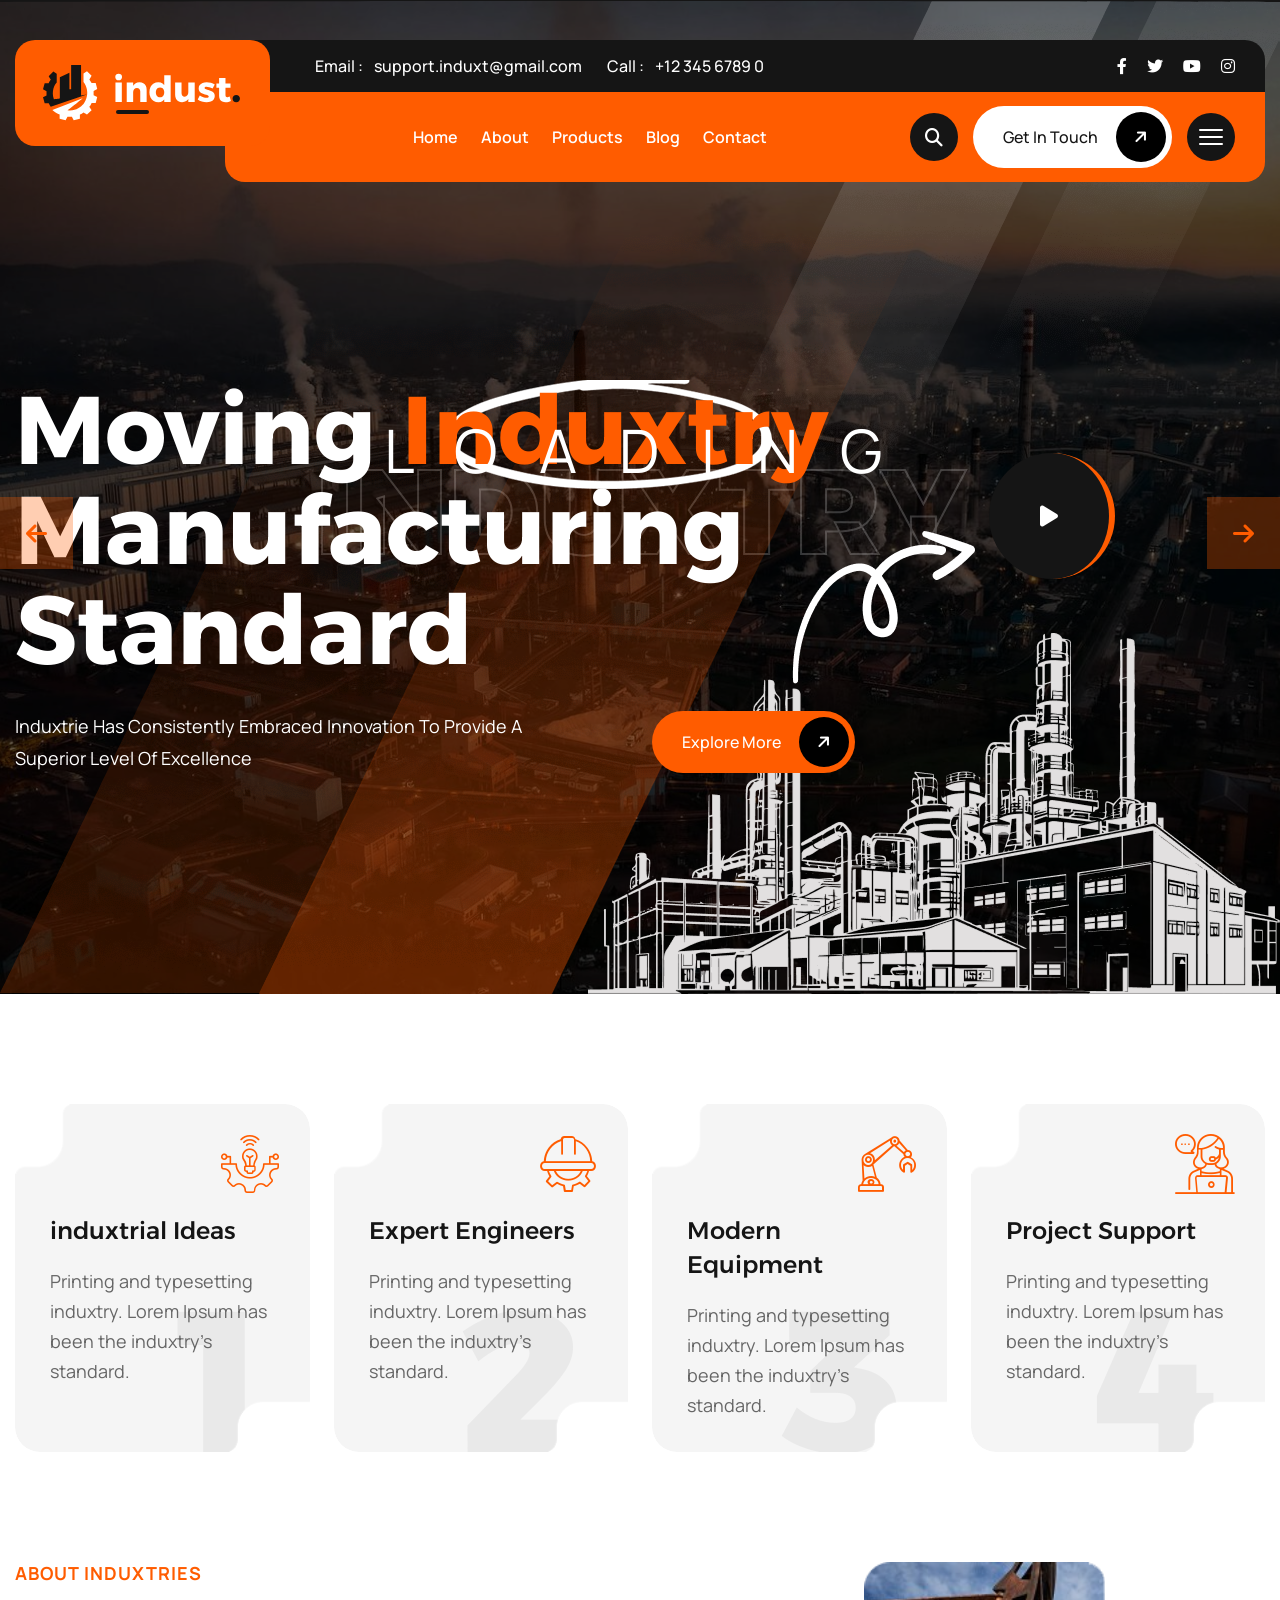
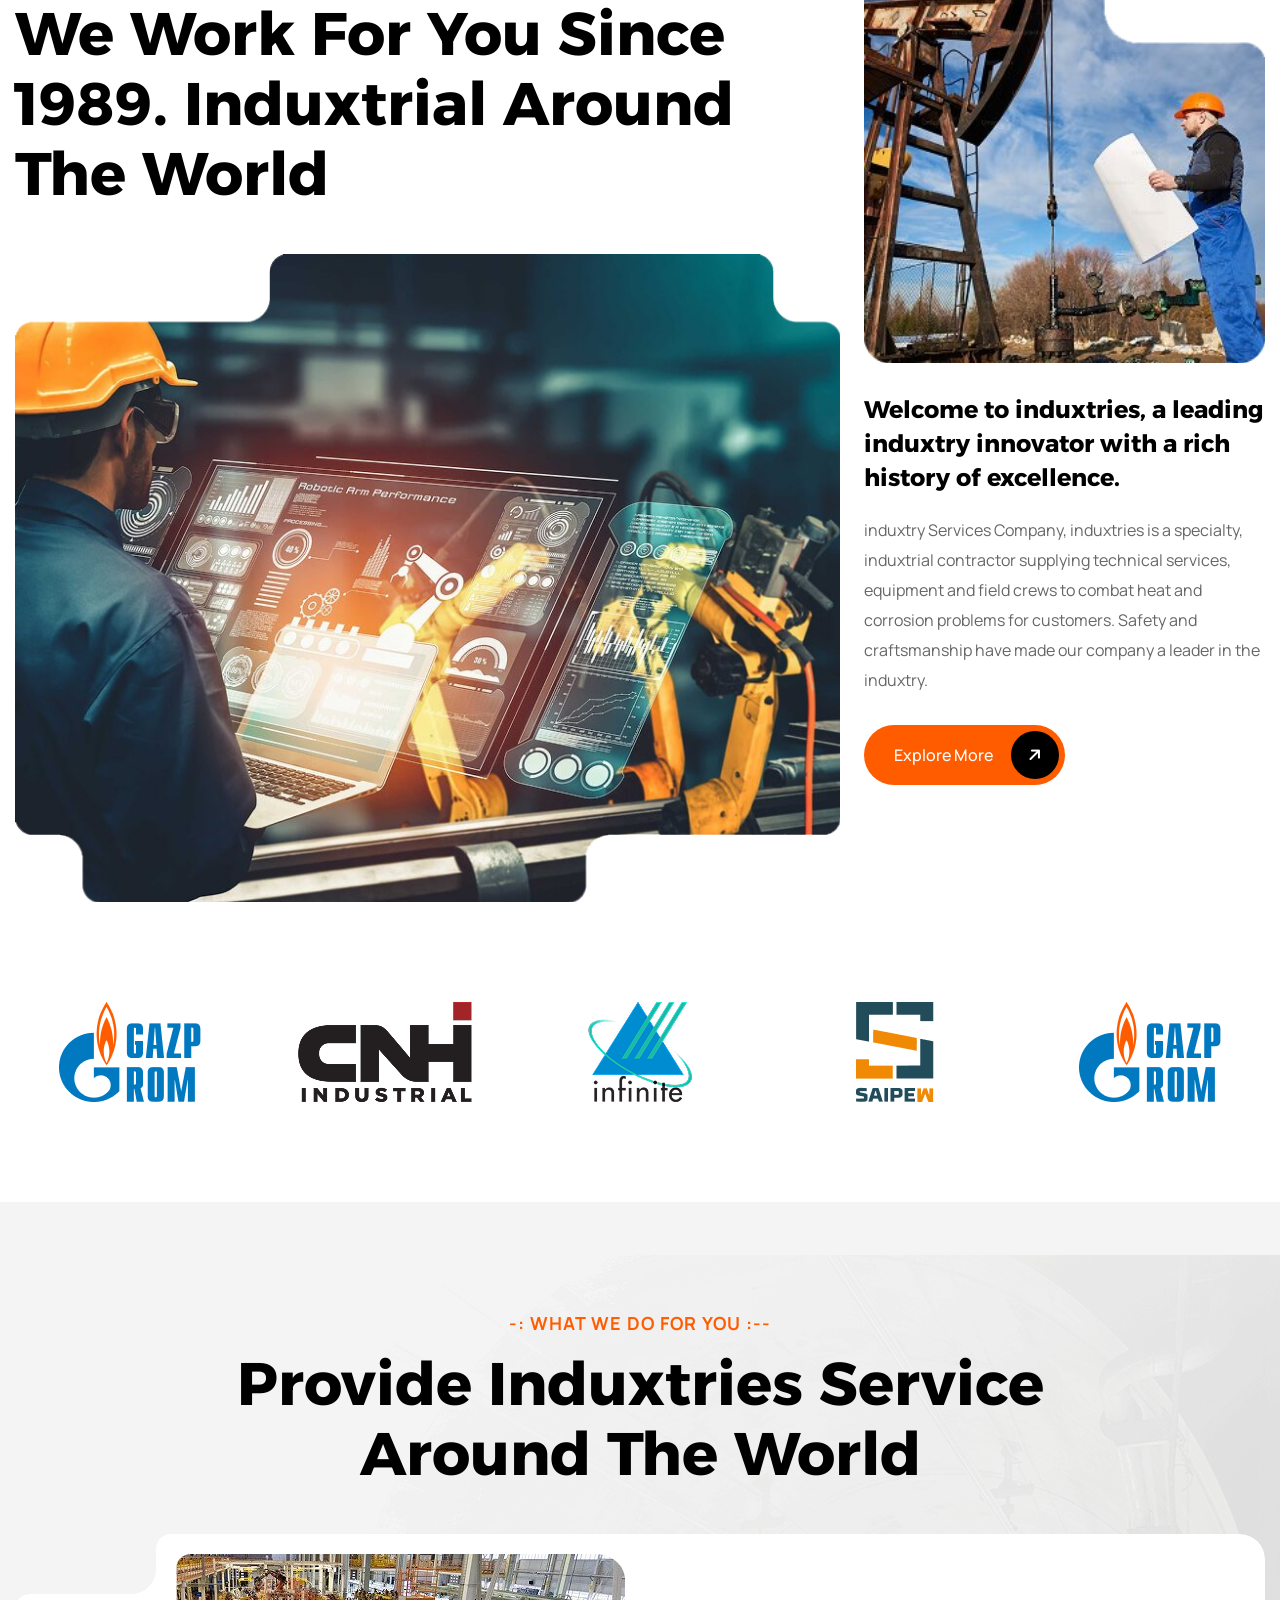
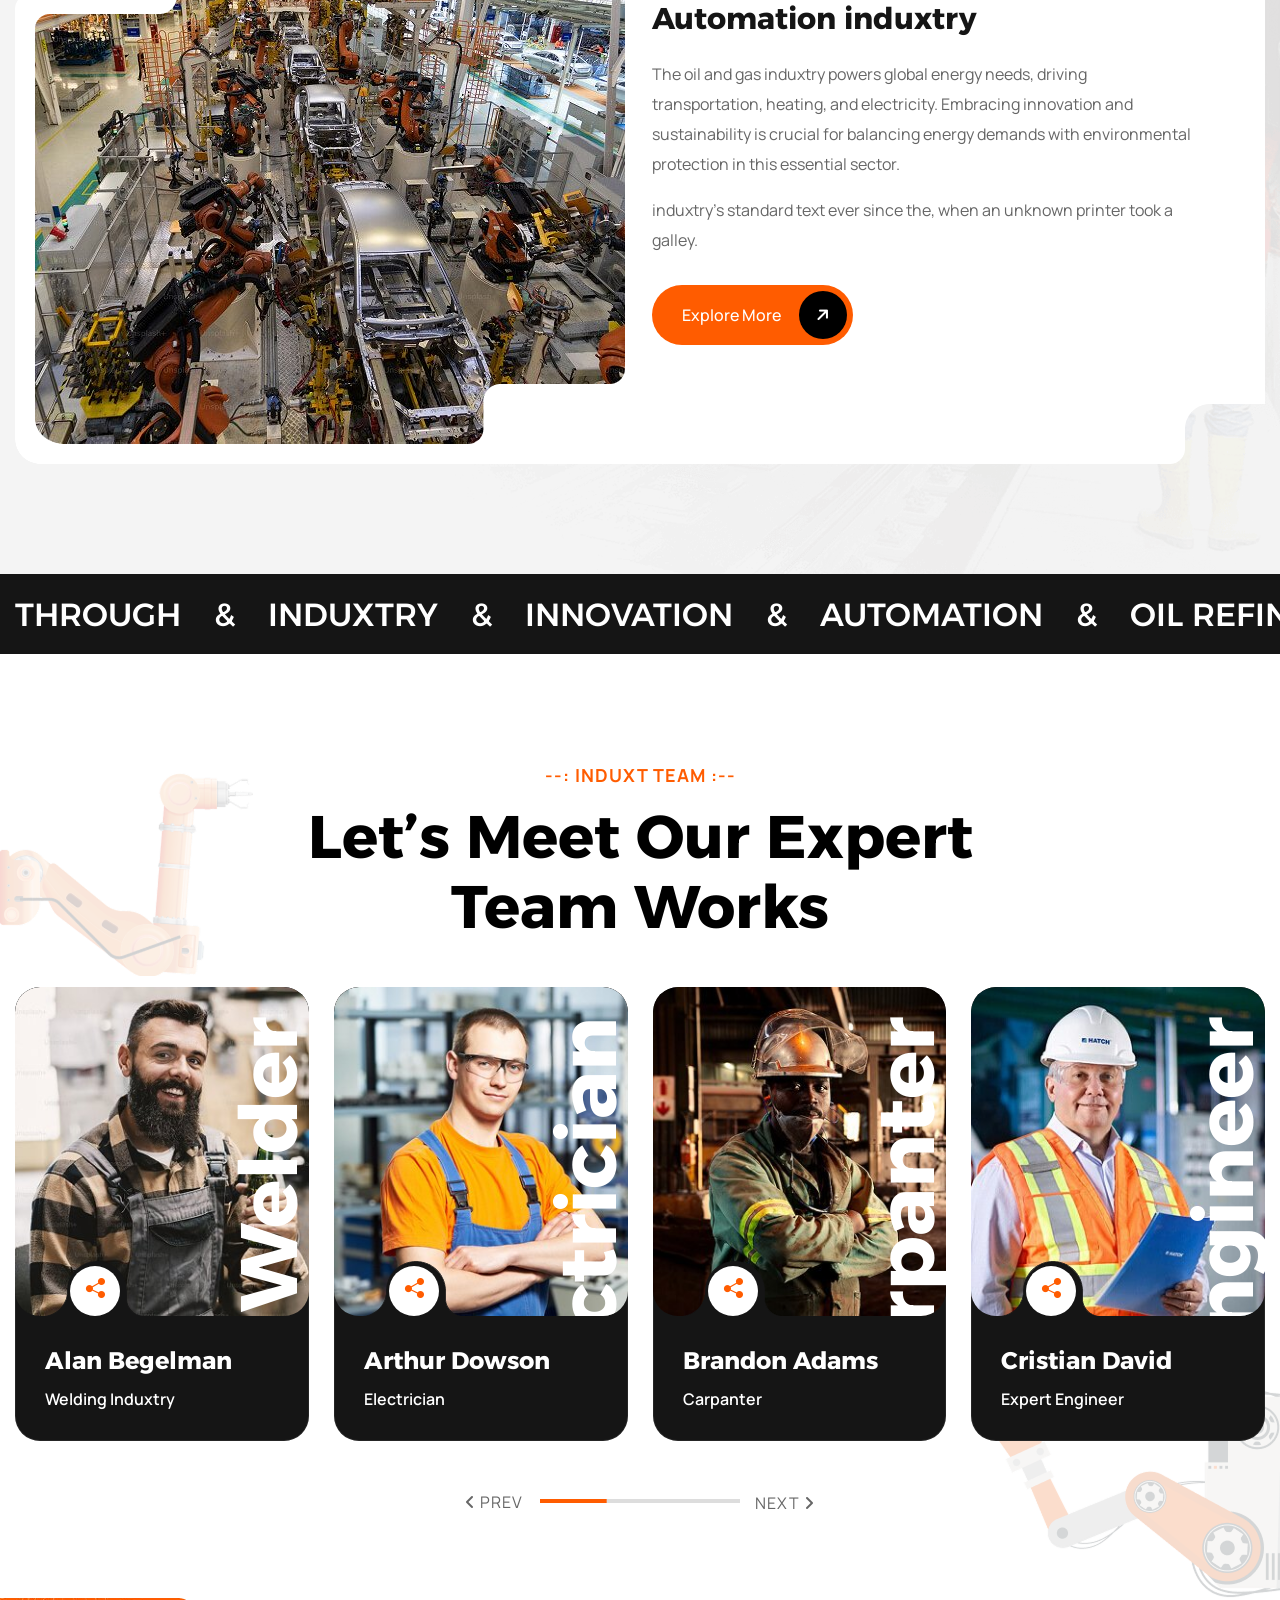
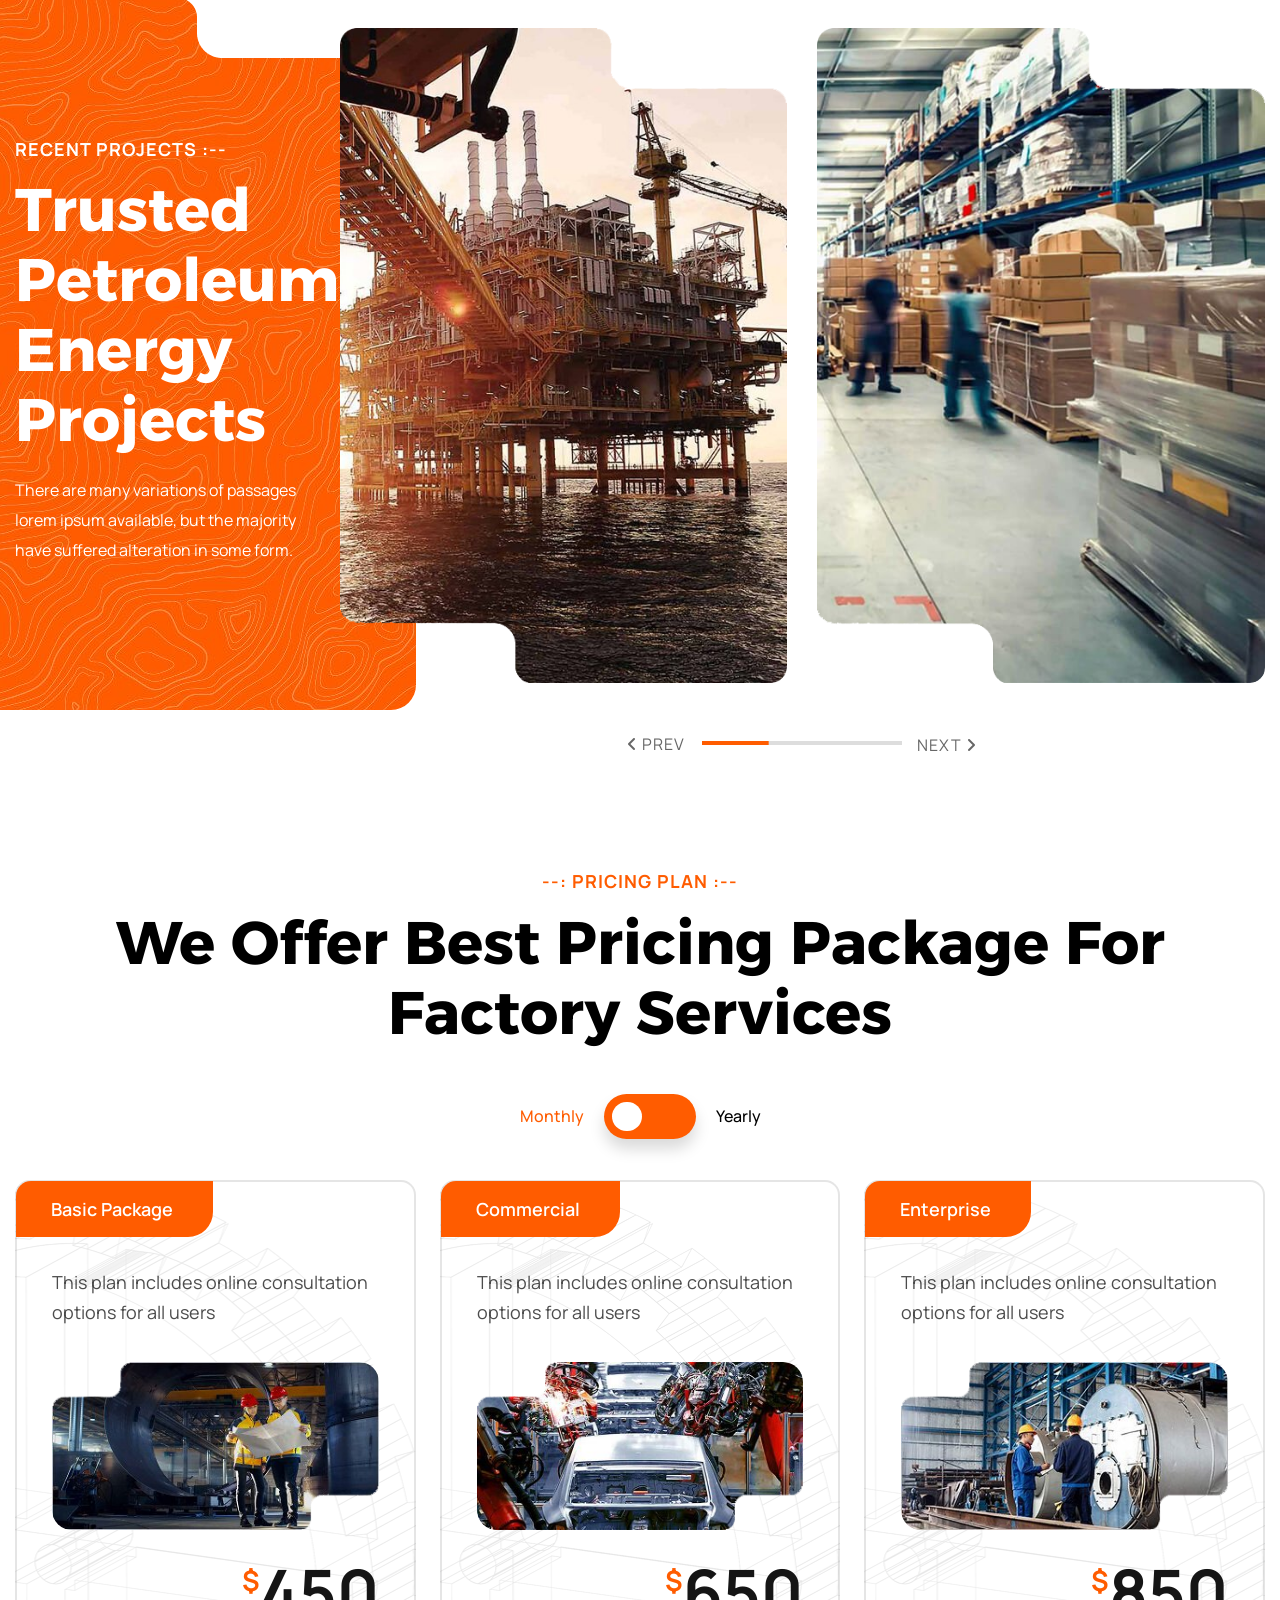
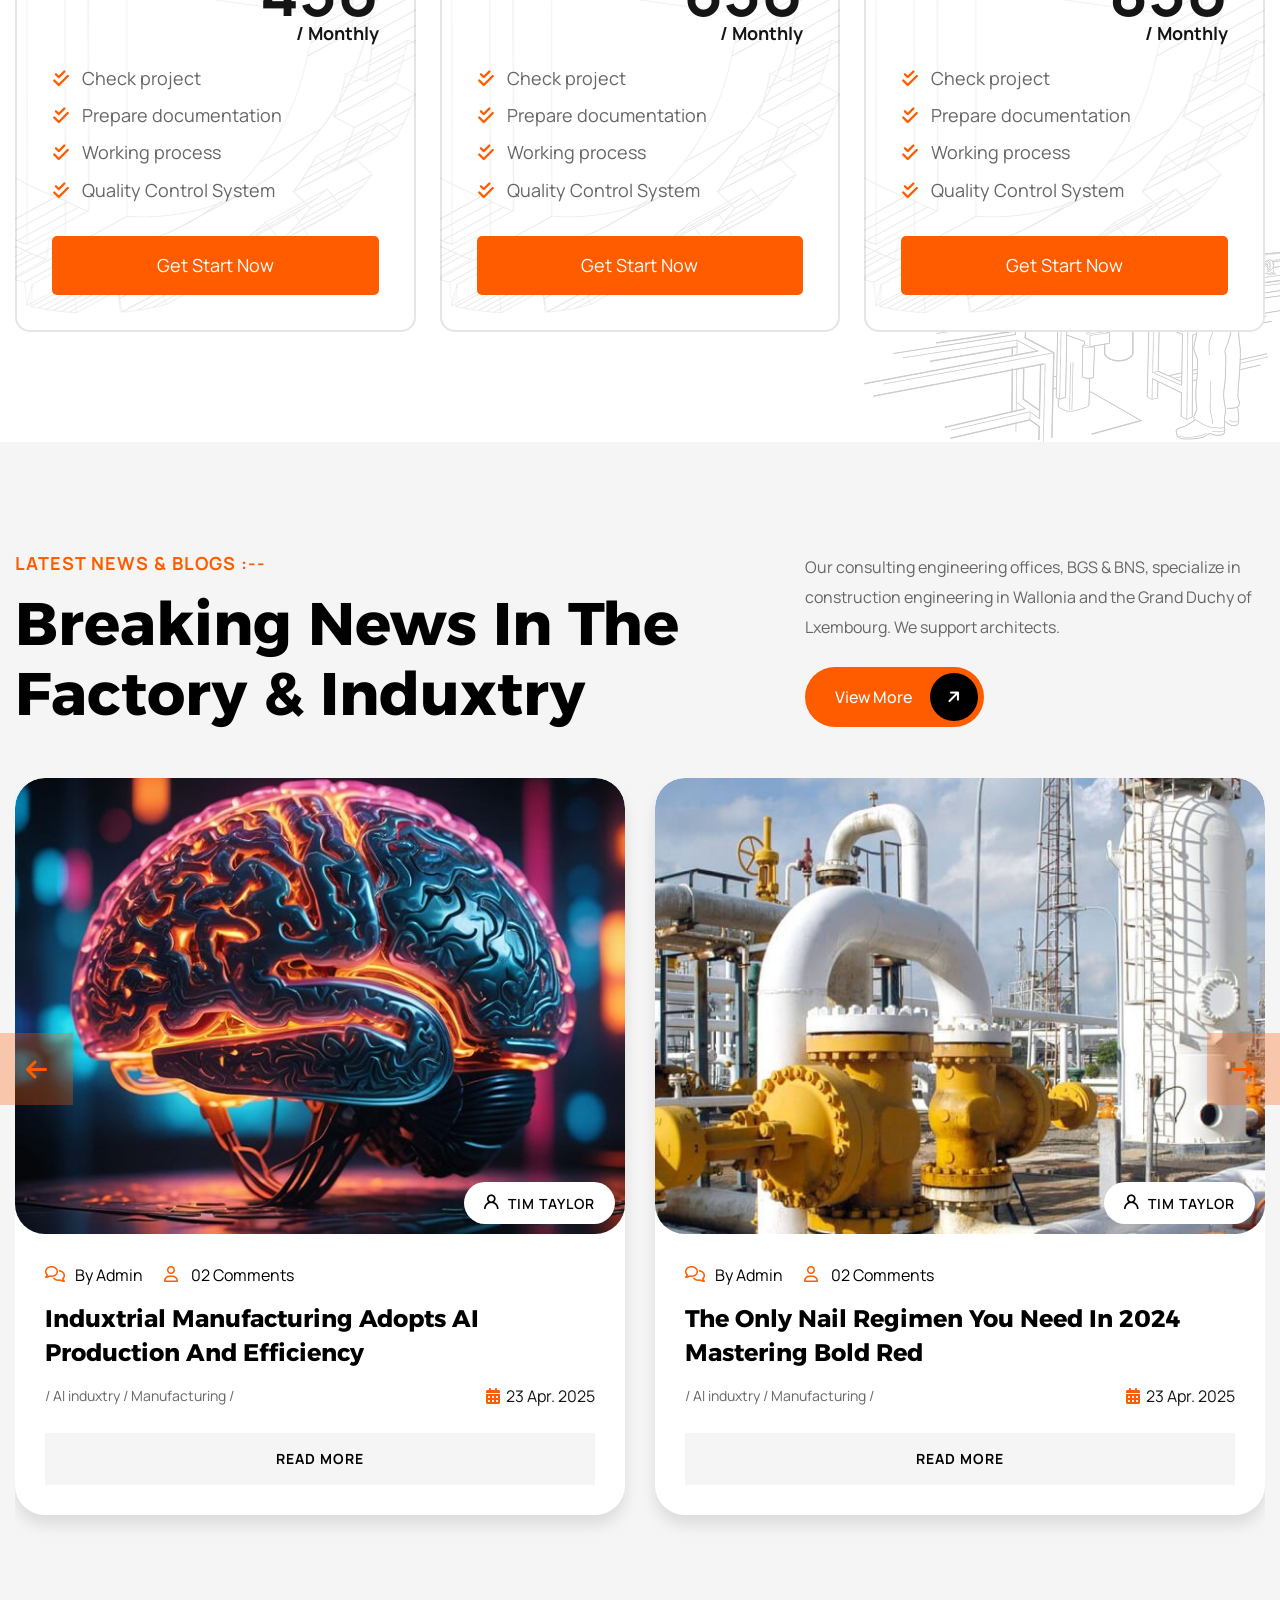
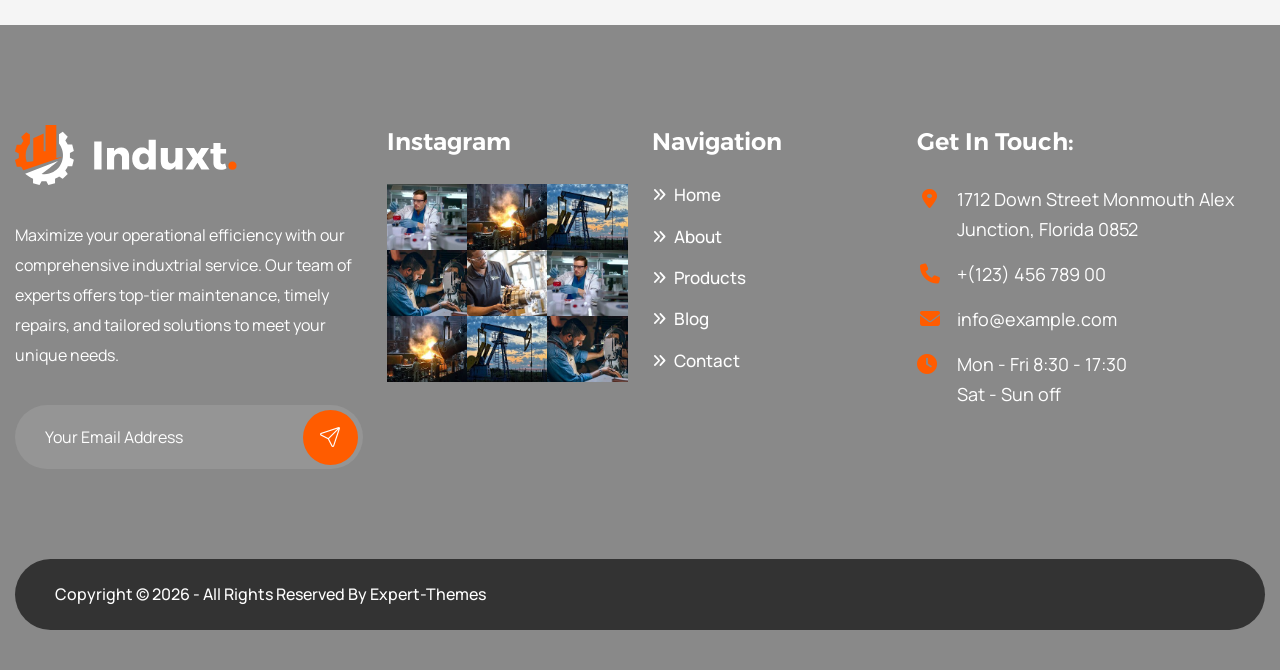
==== commit ddb98cb2: "Remove demo controls and retain client assets" ====
--- a/index.html
+++ b/index.html
@@ -28,13 +28,7 @@
 <body>
 
 <div class="page-wrapper">
-	
-	<!-- Cursor -->
-	<div class="cursor"></div>
-	<div class="cursor-follower"></div>
-	<!-- Cursor End -->
- 	
-	<!-- Preloader Start -->
+<!-- Preloader Start -->
 	<div class="preloader">
 		<svg viewBox="0 0 1000 1000" preserveAspectRatio="none">
 			<path id="preloaderSvg" d="M0,1005S175,995,500,995s500,5,500,5V0H0Z"></path>
@@ -52,10 +46,10 @@
 		</div>
 	</div>
 	<!-- Preloader End -->
-	
+
 	<!-- Main Header / Header Style Three -->
 	<header class="main-header header-style-three">
-		
+
 		<!-- Header Top -->
 		<div class="header-top">
 			<div class="auto-container">
@@ -77,18 +71,18 @@
 			</div>
 		</div>
 		<!-- End Header Top -->
-		
+
 		<!-- Header Lower -->
 		<div class="header-lower">
 			<div class="auto-container">
 				<div class="inner-container">
 					<div class="d-flex justify-content-between align-items-center">
-						
+
 						<!-- Logo Box -->
 						<div class="logo-box">
 							<div class="logo"><a href="index.html"><img src="assets/images/logo3.svg" alt="" title="induxt"></a></div>
 						</div>
-						
+
 						<div class="nav-outer d-flex flex-wrap">
 							<!-- Main Menu -->
 							<nav class="main-menu navbar-expand-md">
@@ -117,7 +111,7 @@
 
 							<!-- Search Btn -->
 							<div class="search-box-btn trans-500 search-box-outer"><span class="icon fa fa-search"></span></div>
-							
+
 							<!-- Button Box -->
 							<div class="main-header_button">
 								<a href="contact.html" class="theme-btn btn-style-three">
@@ -127,7 +121,7 @@
 									</span>
 								</a>
 							</div>
-							
+
 							<!-- About Widget -->
 							<span class="about-widget">
 								<span class="hamburger">
@@ -136,33 +130,33 @@
 									<span class="bottom-bun"></span>
 								</span>
 							</span>
-							
+
 							<!-- Mobile Navigation Toggler -->
 							<div class="mobile-nav-toggler"><span class="icon fa-classic fa-solid fa-bars fa-fw"></span></div>
 
 						</div>
-						
+
 					</div>
 				</div>
 			</div>
 		</div>
 		<!--End Header Lower-->
-		
+
 		<!-- Mobile Menu  -->
 		<div class="mobile-menu">
 			<div class="menu-backdrop"></div>
 			<div class="close-btn"><span class="icon fa-xmark"></span></div>
-			
+
 			<nav class="menu-box">
 				<div class="nav-logo"><a href="index.html"><img src="assets/images/mobile-logo.svg" alt="" title=""></a></div>
 				<div class="menu-outer"><!--Here Menu Will Come Automatically Via Javascript / Same Menu as in Header--></div>
 			</nav>
 		</div>
 		<!-- End Mobile Menu -->
-	
+
 	</header>
 	<!-- End Main Header / Header Style Three -->
-	
+
 	<!-- About Sidebar -->
 	<div class="about-sidebar">
 		<div class="gradient-layer"></div>
@@ -303,23 +297,23 @@
 				</div>
 
 			</div>
-			
+
 			<!-- Slider Three Arrows -->
 			<div class="slider-three-arrow">
 				<!-- If we need navigation buttons -->
 				<div class="main-slider-prev trans-300 fas fa-arrow-left fa-fw"></div>
 				<div class="main-slider-next trans-300 fas fa-arrow-right fa-fw"></div>
 			</div>
-			
+
 		</div>
 	</section>
 	<!-- End Main Slider Section -->
-	
+
 	<!-- Service Three -->
 	<section class="service-three">
 		<div class="auto-container">
 			<div class="row clearfix">
-				
+
 				<!-- Service Block Two -->
 				<div class="service-block_two col-xl-3 col-lg-6 col-md-6 col-sm-6">
 					<div class="service-block_two-inner trans-500 wow fadeInUp" data-wow-delay="0ms" data-wow-duration="1500ms">
@@ -329,7 +323,7 @@
 						<div class="service-block_two-text trans-300">Printing and typesetting induxtry. Lorem Ipsum has been the induxtry's standard.</div>
 					</div>
 				</div>
-				
+
 				<!-- Service Block Two -->
 				<div class="service-block_two col-xl-3 col-lg-6 col-md-6 col-sm-6">
 					<div class="service-block_two-inner trans-500 wow fadeInUp" data-wow-delay="150ms" data-wow-duration="1500ms">
@@ -339,7 +333,7 @@
 						<div class="service-block_two-text trans-300">Printing and typesetting induxtry. Lorem Ipsum has been the induxtry's standard.</div>
 					</div>
 				</div>
-				
+
 				<!-- Service Block Two -->
 				<div class="service-block_two col-xl-3 col-lg-6 col-md-6 col-sm-6">
 					<div class="service-block_two-inner trans-500 wow fadeInUp" data-wow-delay="300ms" data-wow-duration="1500ms">
@@ -349,7 +343,7 @@
 						<div class="service-block_two-text trans-300">Printing and typesetting induxtry. Lorem Ipsum has been the induxtry's standard.</div>
 					</div>
 				</div>
-				
+
 				<!-- Service Block Two -->
 				<div class="service-block_two col-xl-3 col-lg-6 col-md-6 col-sm-6">
 					<div class="service-block_two-inner trans-500 wow fadeInUp" data-wow-delay="450ms" data-wow-duration="1500ms">
@@ -359,12 +353,12 @@
 						<div class="service-block_two-text trans-300">Printing and typesetting induxtry. Lorem Ipsum has been the induxtry's standard.</div>
 					</div>
 				</div>
-				
+
 			</div>
 		</div>
 	</section>
 	<!-- End Service Three -->
-	
+
 	<!-- About Three -->
 	<section class="about-three">
 		<div class="auto-container">
@@ -403,14 +397,14 @@
 		</div>
 	</section>
 	<!-- End About Three -->
-	
+
 	<!-- Clients One -->
 	<section class="clients-one">
 		<div class="auto-container">
 			<div class="inner-container">
 				<div class="clients-one_slider swiper-container">
 					<div class="swiper-wrapper">
-						
+
 						<!-- Slide -->
 						<div class="swiper-slide">
 							<div class="client-image">
@@ -445,14 +439,14 @@
 								<a href="#"><img src="assets/images/clients/5.png" alt="" /></a>
 							</div>
 						</div>
-						
+
 						<!-- Slide -->
 						<div class="swiper-slide">
 							<div class="client-image">
 								<a href="#"><img src="assets/images/clients/2.png" alt="" /></a>
 							</div>
 						</div>
-						
+
 						<!-- Slide -->
 						<div class="swiper-slide">
 							<div class="client-image">
@@ -481,17 +475,17 @@
 		</div>
 	</section>
 	<!-- End Clients One -->
-	
+
 	<!-- Service Four -->
 	<section class="service-four" style="background-image:url(assets/images/background/service-1.png)">
 		<div class="auto-container">
-			
+
 			<!-- Sec Title -->
 			<div class="sec-title centered">
 				<div class="sec-title_title title-anim">-: What We Do for You :--</div>
 				<h2 class="sec-title_heading">Provide induxtries service <br> around The world</h2>
 			</div>
-			
+
 			<div class="single-item_carousel swiper-container">
 				<div class="swiper-wrapper">
 
@@ -529,7 +523,7 @@
 							</div>
 						</div>
 					</div>
-					
+
 					<!-- Slide -->
 					<div class="swiper-slide">
 						<div class="service-block_three">
@@ -564,7 +558,7 @@
 							</div>
 						</div>
 					</div>
-					
+
 					<!-- Slide -->
 					<div class="swiper-slide">
 						<div class="service-block_three">
@@ -599,14 +593,14 @@
 							</div>
 						</div>
 					</div>
-					
-				</div>
-			</div>
-			
+
+				</div>
+			</div>
+
 		</div>
 	</section>
 	<!-- End Service Four -->
-	
+
 	<!-- Marketing Two -->
 	<section class="marketing-two">
 		<div class="outer-container">
@@ -625,10 +619,10 @@
 		</div>
 	</section>
 	<!-- End Marketing Two -->
-	
+
 	<!-- Team Two -->
 	<section class="team-two">
-		
+
 		<!-- Icon One -->
 		<div class="icon-one">
 			<img src="assets/images/icons/vector-5.png" alt="" />
@@ -637,15 +631,15 @@
 		<div class="icon-two">
 			<img src="assets/images/icons/vector-6.png" alt="" />
 		</div>
-		
+
 		<div class="auto-container">
-			
+
 			<!-- Sec Title -->
 			<div class="sec-title centered">
 				<div class="sec-title_title title-anim">--: induxt Team :--</div>
 				<h2 class="sec-title_heading">Let’s Meet Our Expert <br> Team Works</h2>
 			</div>
-			
+
 			<div class="team_carousel swiper-container">
 				<div class="swiper-wrapper">
 
@@ -675,7 +669,7 @@
 							</div>
 						</div>
 					</div>
-					
+
 					<!-- Slide -->
 					<div class="swiper-slide">
 						<!-- Team Block One -->
@@ -702,7 +696,7 @@
 							</div>
 						</div>
 					</div>
-					
+
 					<!-- Slide -->
 					<div class="swiper-slide">
 						<!-- Team Block One -->
@@ -729,7 +723,7 @@
 							</div>
 						</div>
 					</div>
-					
+
 					<!-- Slide -->
 					<div class="swiper-slide">
 						<!-- Team Block One -->
@@ -756,7 +750,7 @@
 							</div>
 						</div>
 					</div>
-					
+
 					<!-- Slide -->
 					<div class="swiper-slide">
 						<!-- Team Block One -->
@@ -783,7 +777,7 @@
 							</div>
 						</div>
 					</div>
-					
+
 					<!-- Slide -->
 					<div class="swiper-slide">
 						<!-- Team Block One -->
@@ -810,29 +804,29 @@
 							</div>
 						</div>
 					</div>
-					
-				</div>
-				
+
+				</div>
+
 				<!-- Team Two Arrows -->
 				<div class="team-two_arrows">
 					<!-- If we need navigation buttons -->
 					<div class="team_carousel-prev trans-300"><span class="fa-classic fa-solid fa-angle-left"></span> Prev</div>
 					<div class="team_carousel-next trans-300">Next <span class="fa-classic fa-solid fa-angle-right"></span></div>
 				</div>
-				
+
 				<!-- If we need pagination -->
 				<div class="team_carousel-pagination"></div>
-				
+
 			</div>
 		</div>
 	</section>
 	<!-- End Team Two -->
-	
+
 	<!-- Project Four -->
 	<section class="project-four">
 		<div class="auto-container">
 			<div class="row clearfix">
-				
+
 				<!-- Column -->
 				<div class="project-four_title-column col-lg-4 col-md-12 col-sm-12">
 					<div class="project-four_title-outer">
@@ -880,7 +874,7 @@
 										</div>
 									</div>
 								</div>
-								
+
 								<!-- Slide -->
 								<div class="swiper-slide">
 									<!-- Project Block Four -->
@@ -910,7 +904,7 @@
 										</div>
 									</div>
 								</div>
-								
+
 								<!-- Slide -->
 								<div class="swiper-slide">
 									<!-- Project Block Four -->
@@ -940,39 +934,39 @@
 										</div>
 									</div>
 								</div>
-								
-							</div>
-							
+
+							</div>
+
 							<!-- Project Four Arrows -->
 							<div class="project-four_arrows">
 								<!-- If we need navigation buttons -->
 								<div class="project_carousel-two-prev trans-300"><span class="fa-classic fa-solid fa-angle-left"></span> Prev</div>
 								<div class="project_carousel-two-next trans-300">Next <span class="fa-classic fa-solid fa-angle-right"></span></div>
 							</div>
-							
+
 							<!-- If we need pagination -->
 							<div class="project_carousel-two-pagination"></div>
-							
-						</div>
-						
-					</div>
-				</div>
-				
+
+						</div>
+
+					</div>
+				</div>
+
 			</div>
 		</div>
 	</section>
 	<!-- End Project Four -->
-	
+
 	<!-- Pricing One -->
 	<section class="pricing-one" style="background-image:url(assets/images/icons/vector-9.png)">
 		<div class="auto-container">
-			
+
 			<!-- Sec Title -->
 			<div class="sec-title centered title-anim">
 				<div class="sec-title_title">--: Pricing Plan :--</div>
 				<h2 class="sec-title_heading">We Offer Best Pricing Package <br> For Factory Services</h2>
 			</div>
-			
+
 			<div class="pricing-tabs tabs-box">
 				<!-- Title Column -->
 				<div class="title-column">
@@ -986,12 +980,12 @@
 
 				<!--Tabs Container-->
 				<div class="tabs-content">
-				
+
 					<!-- Tab -->
 					<div class="tab active-tab" id="prod-monthly">
 						<div class="content">
 							<div class="row clearfix">
-				
+
 								<!-- Price Block One -->
 								<div class="price-block_one col-xl-4 col-lg-6 col-md-6 col-sm-12">
 									<div class="price-block_one-inner" style="background-image:url(assets/images/icons/price-gear.png)">
@@ -1012,7 +1006,7 @@
 										</div>
 									</div>
 								</div>
-								
+
 								<!-- Price Block One -->
 								<div class="price-block_one col-xl-4 col-lg-6 col-md-6 col-sm-12">
 									<div class="price-block_one-inner" style="background-image:url(assets/images/icons/price-gear.png)">
@@ -1033,7 +1027,7 @@
 										</div>
 									</div>
 								</div>
-								
+
 								<!-- Price Block One -->
 								<div class="price-block_one col-xl-4 col-lg-6 col-md-6 col-sm-12">
 									<div class="price-block_one-inner" style="background-image:url(assets/images/icons/price-gear.png)">
@@ -1054,16 +1048,16 @@
 										</div>
 									</div>
 								</div>
-							
-							</div>
-						</div>
-					</div>
-					
+
+							</div>
+						</div>
+					</div>
+
 					<!-- Tab -->
 					<div class="tab" id="prod-yearly">
 						<div class="content">
 							<div class="row clearfix">
-				
+
 								<!-- Price Block One -->
 								<div class="price-block_one col-xl-4 col-lg-6 col-md-6 col-sm-12">
 									<div class="price-block_one-inner" style="background-image:url(assets/images/icons/price-gear.png)">
@@ -1084,7 +1078,7 @@
 										</div>
 									</div>
 								</div>
-								
+
 								<!-- Price Block One -->
 								<div class="price-block_one col-xl-4 col-lg-6 col-md-6 col-sm-12">
 									<div class="price-block_one-inner" style="background-image:url(assets/images/icons/price-gear.png)">
@@ -1105,7 +1099,7 @@
 										</div>
 									</div>
 								</div>
-								
+
 								<!-- Price Block One -->
 								<div class="price-block_one col-xl-4 col-lg-6 col-md-6 col-sm-12">
 									<div class="price-block_one-inner" style="background-image:url(assets/images/icons/price-gear.png)">
@@ -1126,22 +1120,22 @@
 										</div>
 									</div>
 								</div>
-							
-							</div>
-						</div>
-					</div>
-					
-				</div>
-			</div>
-			
+
+							</div>
+						</div>
+					</div>
+
+				</div>
+			</div>
+
 		</div>
 	</section>
 	<!-- End Pricing One -->
-	
+
 	<!-- Blog Two -->
 	<section class="blog-three">
 		<div class="auto-container">
-			
+
 			<!-- Sec Title -->
 			<div class="sec-title">
 				<div class="left-box">
@@ -1161,7 +1155,7 @@
 					</div>
 				</div>
 			</div>
-			
+
 			<div class="two-item_carousel swiper-container">
 				<div class="swiper-wrapper">
 
@@ -1194,7 +1188,7 @@
 							</div>
 						</div>
 					</div>
-					
+
 					<!-- Slide -->
 					<div class="swiper-slide">
 						<!-- News Block -->
@@ -1224,7 +1218,7 @@
 							</div>
 						</div>
 					</div>
-					
+
 					<!-- Slide -->
 					<div class="swiper-slide">
 						<!-- News Block -->
@@ -1254,7 +1248,7 @@
 							</div>
 						</div>
 					</div>
-					
+
 					<!-- Slide -->
 					<div class="swiper-slide">
 						<!-- News Block -->
@@ -1284,9 +1278,9 @@
 							</div>
 						</div>
 					</div>
-					
-				</div>
-				
+
+				</div>
+
 			</div>
 			<!-- Slider Three Arrows -->
 			<div class="blog-three-arrow">
@@ -1296,7 +1290,7 @@
 		</div>
 	</section>
 	<!-- End Blog Two -->
-	
+
 	<!-- Footer Two -->
 	<footer class="main-footer style-two">
 		<div class="main-footer_bg overlay-layer" style="background-image:url(assets/images/background/2.jpg)"></div>
@@ -1405,10 +1399,10 @@
 									</div>
 								</div>
 							</div>
-							
-						</div>
-					</div>
-					
+
+						</div>
+					</div>
+
 					<!-- Big Column -->
 					<div class="big-column col-xl-6 col-lg-12 col-md-12 col-sm-12">
 						<div class="row clearfix">
@@ -1438,28 +1432,28 @@
 										<li><span class="icon fas fa-envelope fa-fw"></span>info@example.com </li>
 										<li><span class="icon fa-classic fa-solid fa-clock"></span>Mon - Fri 8:30 - 17:30 <br> Sat - Sun off</li>
 									</ul>
-									
-								</div>
-							</div>
-							
-						</div>
-					</div>
-					
-				</div>
-				
+
+								</div>
+							</div>
+
+						</div>
+					</div>
+
+				</div>
+
 				<div class="main-footer_bottom">
 				<div class="d-flex justify-content-between align-items-center flex-wrap">
 					<!-- Copyright -->
 					<div class="main-footer_copyright">Copyright &copy; 2026 - All rights Reserved By expert-themes</div>
 				</div>
 			</div>
-				
-			</div>
-			
+
+			</div>
+
 		</div>
 	</footer>
 	<!-- End Main Footer -->
-	
+
 	<!-- Search Popup -->
 	<div class="search-popup">
 		<div class="color-layer"></div>
@@ -1472,52 +1466,6 @@
 		</form>
 	</div>
 	<!-- End Search Popup -->
-	
-	<!-- Color Palate / Color Switcher -->
-	<div class="color-palate">
-		<div class="color-trigger">
-			<i class="fa fa-solid fa-gear fa-fw"></i>
-		</div>
-		<div class="color-palate-inner">
-			<div class="color-palate-head">
-				<h6>Choose Options</h6>
-			</div>
-			
-			<!-- Colors -->
-			<div class="various-color clearfix">
-				<div class="colors-list">
-					<span class="palate default-color active" data-theme-file="assets/css/all.css"></span>
-					<span class="palate blue-color" data-theme-file="assets/css/all.css"></span>
-					<span class="palate olive-color" data-theme-file="assets/css/all.css"></span>
-					<span class="palate orange-color" data-theme-file="assets/css/all.css"></span>
-					<span class="palate purple-color" data-theme-file="assets/css/all.css"></span>
-					<span class="palate green-color" data-theme-file="assets/css/all.css"></span>
-					<span class="palate brown-color" data-theme-file="assets/css/all.css"></span>
-					<span class="palate yellow-color" data-theme-file="assets/css/all.css"></span>
-				</div>
-			</div>
-					
-			<h6>RTL Version</h6>
-			<ul class="rtl-version option-box"> <li class="rtl">RTL Version</li> <li>LTR Version</li> </ul>
-			<h6>Want Sticky Header</h6>
-			<ul class="header-version option-box"> <li class="box">No</li> <li>Yes</li></ul>
-			<h6>Dark Verion</h6>
-			<ul class="dark-version option-box"> <li class="box">Yes</li> <li>No</li></ul>
-			
-			<div class="purchase-box">
-				You will find much more options for colors and styling in admin panel. This color picker is used only for demonstation purposes.
-				<a href="#" class="theme-btn btn-style-one">
-					<span class="btn-wrap">
-						<span class="text-one">buy now</span>
-						<span class="text-two">buy now</span>
-					</span>
-				</a>
-			</div>
-			
-		</div>
-	</div>
-	<!-- End Color Palate / Color Switcher -->
-	
 </div>
 <!-- End PageWrapper -->
 
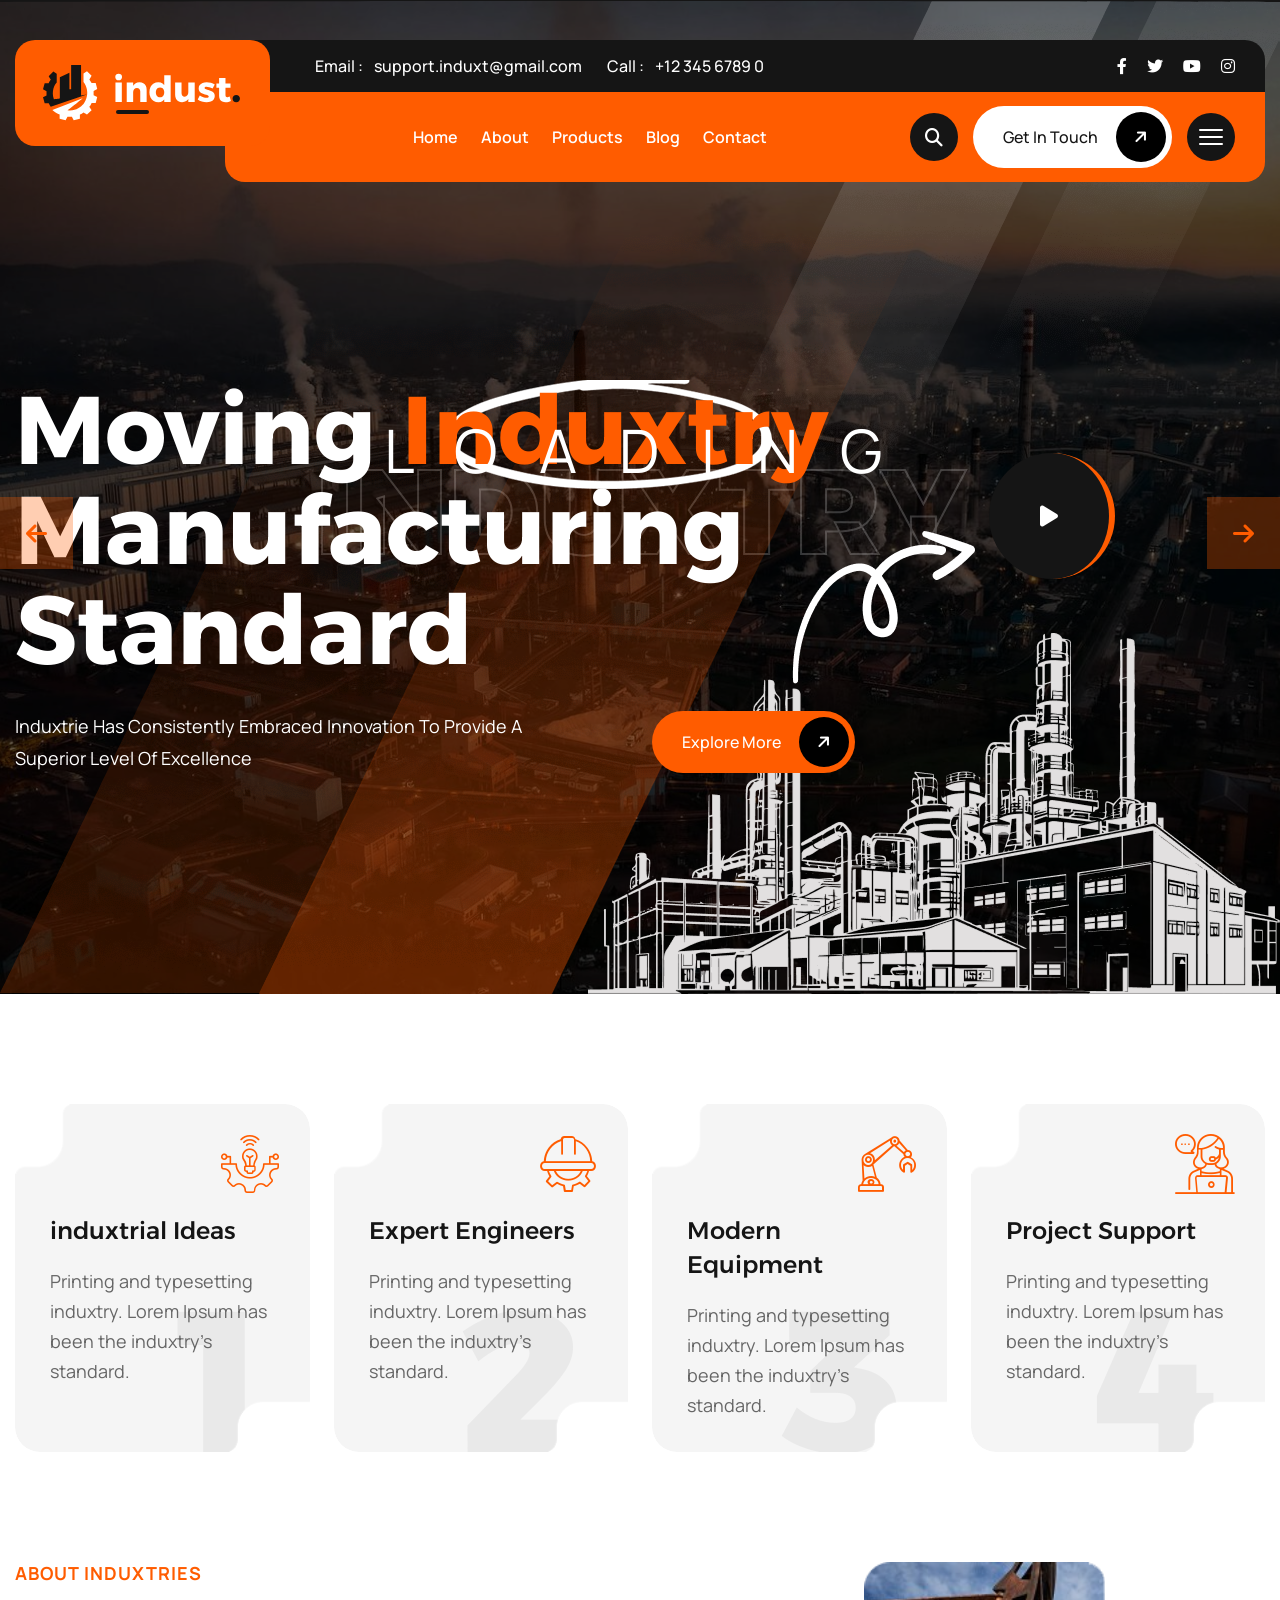
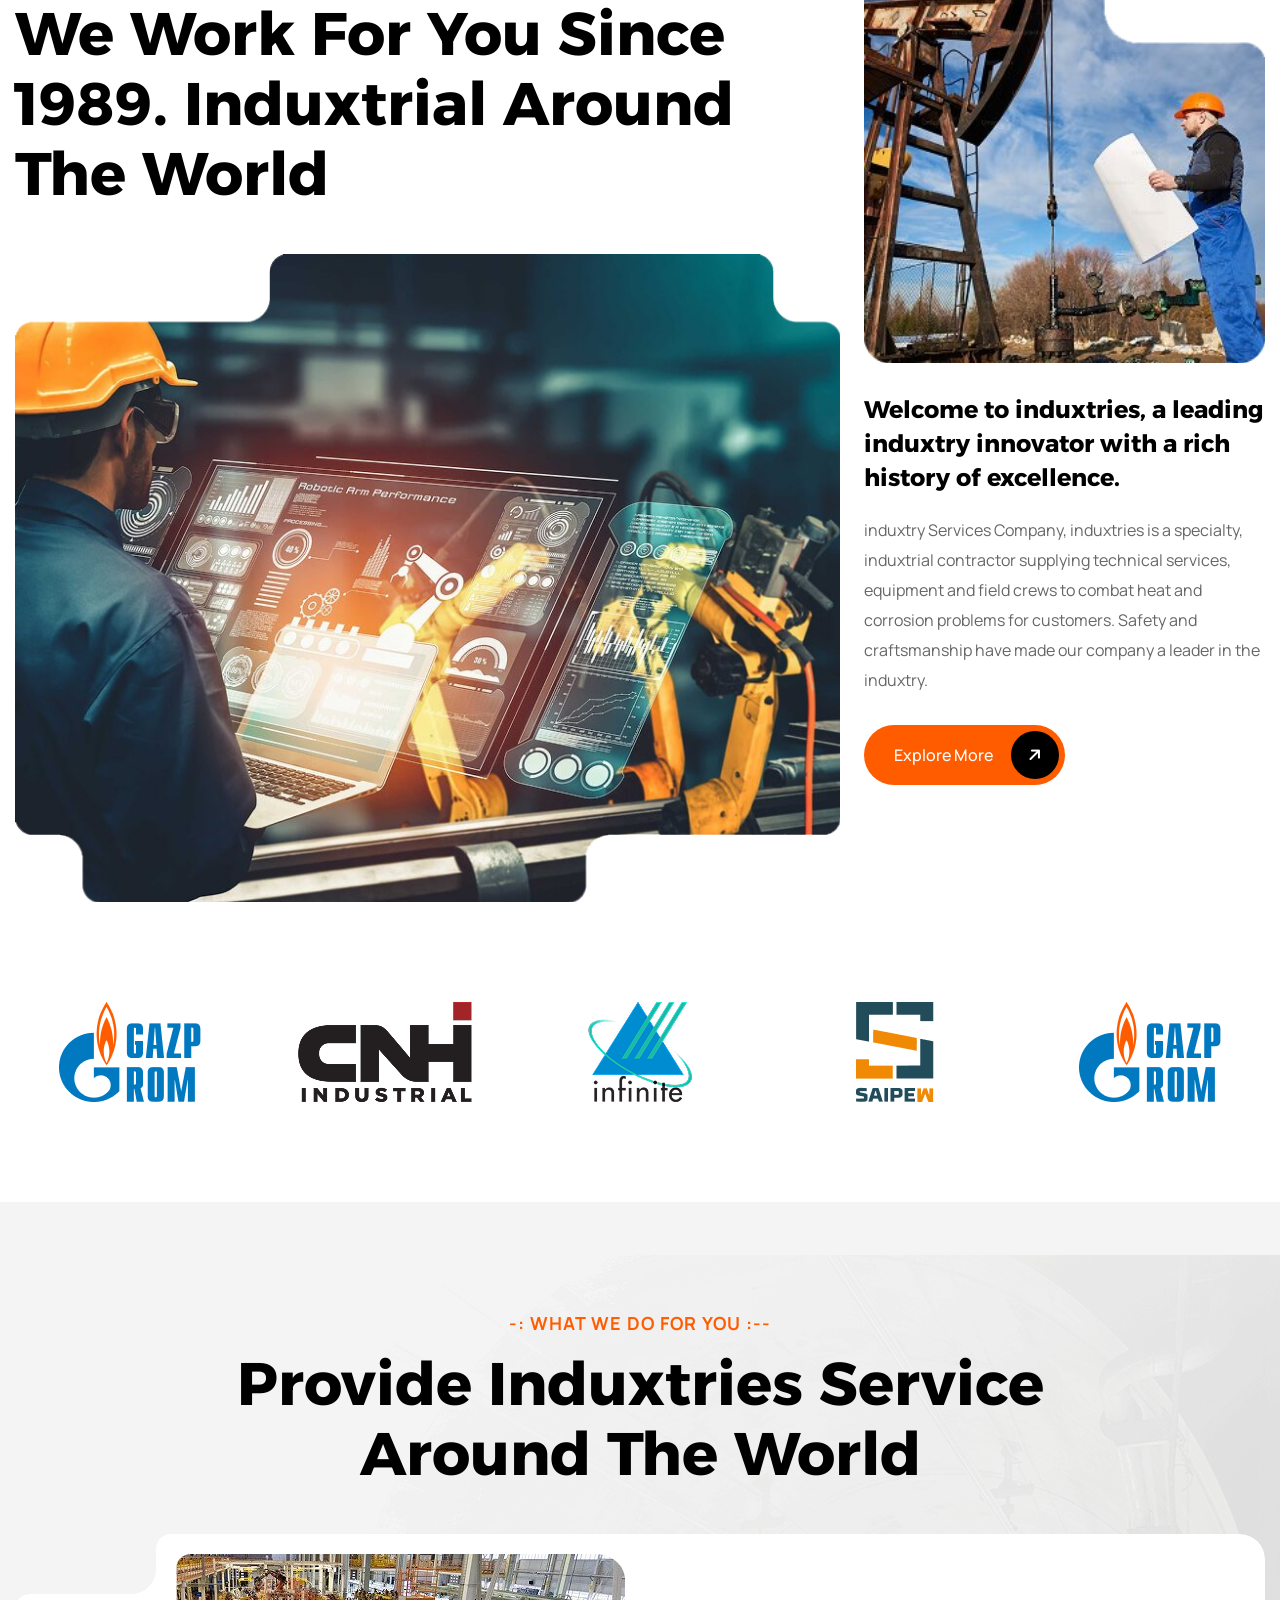
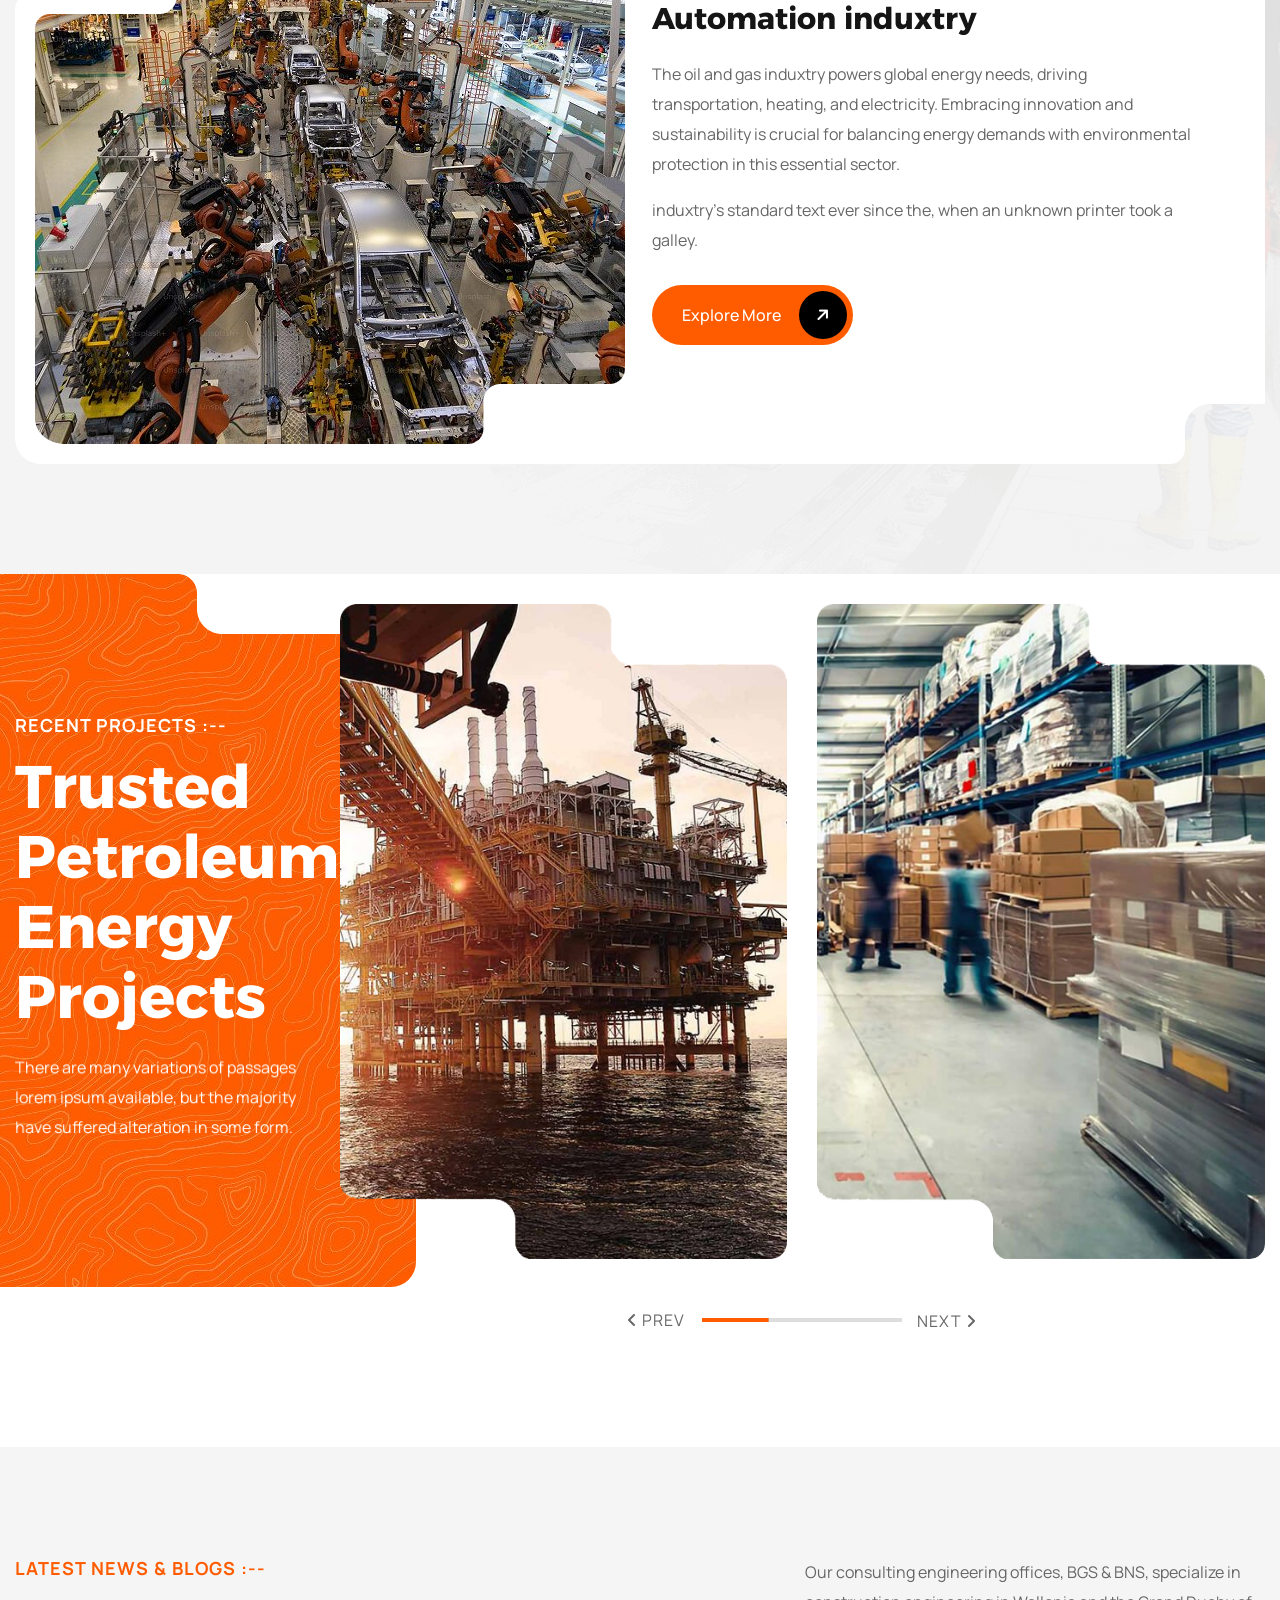
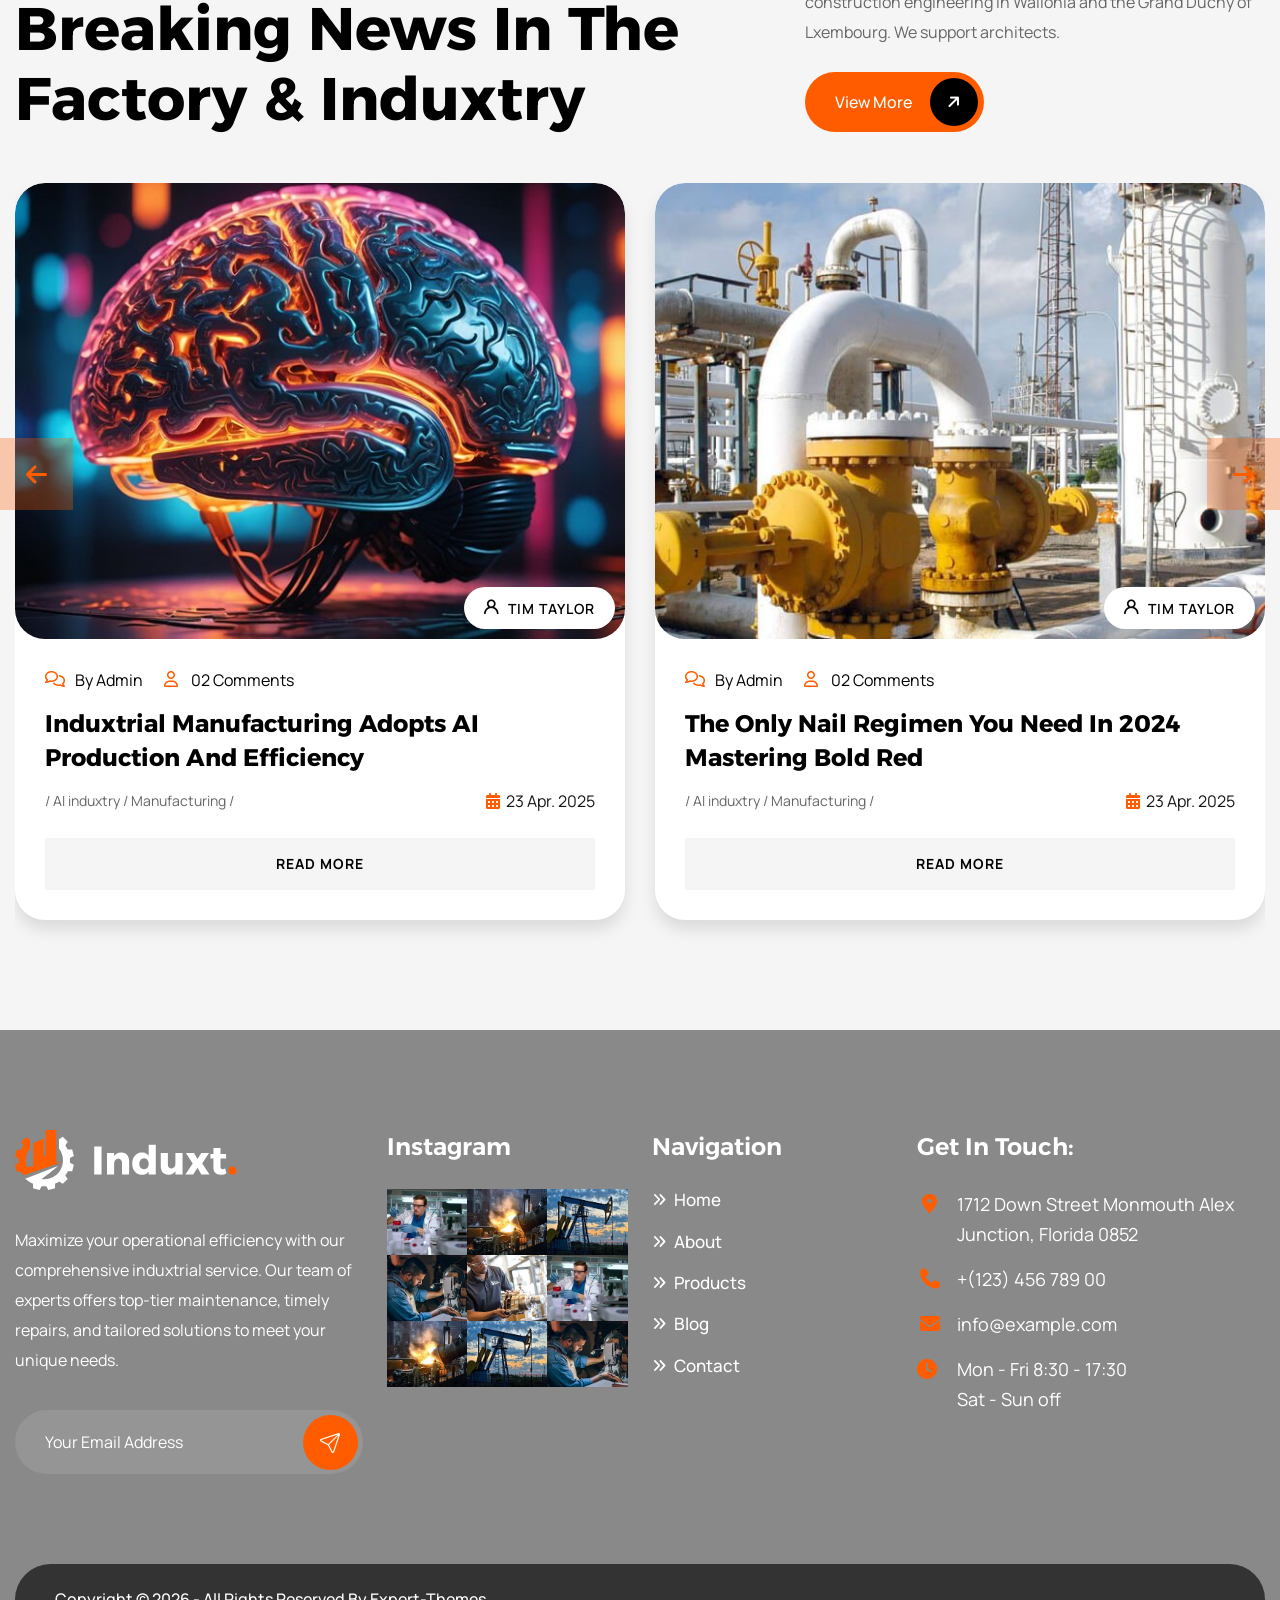
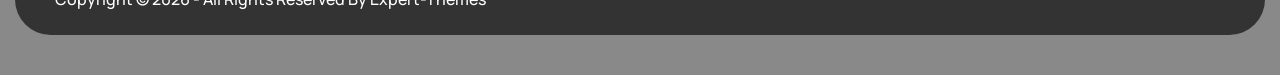
==== commit 7c7722a9: "remove unused section" ====
--- a/index.html
+++ b/index.html
@@ -156,41 +156,6 @@
 
 	</header>
 	<!-- End Main Header / Header Style Three -->
-
-	<!-- About Sidebar -->
-	<div class="about-sidebar">
-		<div class="gradient-layer"></div>
-		<!-- Close Button -->
-		<div class="close-sidebar-widget close-button">
-			<span class="fa-solid fa-xmark fa-fw"></span>
-		</div>
-		<div class="sidebar-inner">
-			<div class="upper-box">
-				<div class="image">
-					<img src="assets/images/resource/about-1.jpg" alt="" />
-				</div>
-				<div class="content-box">
-					<h3>About <span>induxt</span></h3>
-					<div class="text">our clients, oue employees, and our community through our commitmrnt to leadership, excellence in craft, and attention to detail.</div>
-					<ul class="about-sidebar_list">
-						<li>Testimonials</li>
-						<li>Outsourcing</li>
-						<li>Privacy Policy</li>
-						<li>HR Training</li>
-						<li>Careers</li>
-					</ul>
-				</div>
-			</div>
-			<!-- Social Box -->
-			<div class="social-box">
-				<a href="https://facebook.com/"><i class="fa-brands fa-facebook-f"></i></a>
-				<a href="https://twitter.com/"><i class="fa-brands fa-twitter"></i></a>
-				<a href="https://youtube.com/"><i class="fa-brands fa-youtube"></i></a>
-				<a href="https://instagram.com/"><i class="fa-brands fa-instagram"></i></a>
-			</div>
-		</div>
-	</div>
-	<!-- End About Sidebar -->
 
 	<!-- Slider Three -->
 	<section class="slider-three">
@@ -600,227 +565,6 @@
 		</div>
 	</section>
 	<!-- End Service Four -->
-
-	<!-- Marketing Two -->
-	<section class="marketing-two">
-		<div class="outer-container">
-			<div class="animation_mode">
-				<h1>through </h1>
-				<h1> & </h1>
-				<h1>induxtry</h1>
-				<h1> & </h1>
-				<h1>Innovation</h1>
-				<h1> & </h1>
-				<h1>Automation</h1>
-				<h1> & </h1>
-				<h1>Oil Refinery</h1>
-				<h1> & </h1>
-			</div>
-		</div>
-	</section>
-	<!-- End Marketing Two -->
-
-	<!-- Team Two -->
-	<section class="team-two">
-
-		<!-- Icon One -->
-		<div class="icon-one">
-			<img src="assets/images/icons/vector-5.png" alt="" />
-		</div>
-		<!-- Icon Two -->
-		<div class="icon-two">
-			<img src="assets/images/icons/vector-6.png" alt="" />
-		</div>
-
-		<div class="auto-container">
-
-			<!-- Sec Title -->
-			<div class="sec-title centered">
-				<div class="sec-title_title title-anim">--: induxt Team :--</div>
-				<h2 class="sec-title_heading">Let’s Meet Our Expert <br> Team Works</h2>
-			</div>
-
-			<div class="team_carousel swiper-container">
-				<div class="swiper-wrapper">
-
-					<!-- Slide -->
-					<div class="swiper-slide">
-						<!-- Team Block One -->
-						<div class="team-block_one">
-							<div class="team-block_one-inner">
-								<div class="team-block_one-image overlay-anim">
-									<img src="assets/images/resource/team-1.jpg" alt="" />
-									<div class="rotate-text">Welder</div>
-									<div class="share-box">
-										<i class="share flaticon-share"></i>
-										<!-- Social Box -->
-										<div class="social-box trans-500">
-											<a href="https://facebook.com/"><i class="fa-brands fa-facebook-f"></i></a>
-											<a href="https://twitter.com/"><i class="fa-brands fa-twitter"></i></a>
-											<a href="https://youtube.com/"><i class="fa-brands fa-youtube"></i></a>
-											<a href="https://instagram.com/"><i class="fa-brands fa-instagram"></i></a>
-										</div>
-									</div>
-								</div>
-								<div class="team-block_one-content">
-									<h4 class="team-block_one-title"><a href="team-detail.html">Alan Begelman</a></h4>
-									<div class="team-block_one-designation">Welding induxtry</div>
-								</div>
-							</div>
-						</div>
-					</div>
-
-					<!-- Slide -->
-					<div class="swiper-slide">
-						<!-- Team Block One -->
-						<div class="team-block_one">
-							<div class="team-block_one-inner">
-								<div class="team-block_one-image overlay-anim">
-									<img src="assets/images/resource/team-2.jpg" alt="" />
-									<div class="rotate-text">Electrician</div>
-									<div class="share-box">
-										<i class="share flaticon-share"></i>
-										<!-- Social Box -->
-										<div class="social-box trans-500">
-											<a href="https://facebook.com/"><i class="fa-brands fa-facebook-f"></i></a>
-											<a href="https://twitter.com/"><i class="fa-brands fa-twitter"></i></a>
-											<a href="https://youtube.com/"><i class="fa-brands fa-youtube"></i></a>
-											<a href="https://instagram.com/"><i class="fa-brands fa-instagram"></i></a>
-										</div>
-									</div>
-								</div>
-								<div class="team-block_one-content">
-									<h4 class="team-block_one-title"><a href="team-detail.html">Arthur Dowson</a></h4>
-									<div class="team-block_one-designation">Electrician</div>
-								</div>
-							</div>
-						</div>
-					</div>
-
-					<!-- Slide -->
-					<div class="swiper-slide">
-						<!-- Team Block One -->
-						<div class="team-block_one">
-							<div class="team-block_one-inner">
-								<div class="team-block_one-image overlay-anim">
-									<img src="assets/images/resource/team-3.jpg" alt="" />
-									<div class="rotate-text">Carpanter</div>
-									<div class="share-box">
-										<i class="share flaticon-share"></i>
-										<!-- Social Box -->
-										<div class="social-box trans-500">
-											<a href="https://facebook.com/"><i class="fa-brands fa-facebook-f"></i></a>
-											<a href="https://twitter.com/"><i class="fa-brands fa-twitter"></i></a>
-											<a href="https://youtube.com/"><i class="fa-brands fa-youtube"></i></a>
-											<a href="https://instagram.com/"><i class="fa-brands fa-instagram"></i></a>
-										</div>
-									</div>
-								</div>
-								<div class="team-block_one-content">
-									<h4 class="team-block_one-title"><a href="team-detail.html">Brandon Adams</a></h4>
-									<div class="team-block_one-designation">Carpanter</div>
-								</div>
-							</div>
-						</div>
-					</div>
-
-					<!-- Slide -->
-					<div class="swiper-slide">
-						<!-- Team Block One -->
-						<div class="team-block_one">
-							<div class="team-block_one-inner">
-								<div class="team-block_one-image overlay-anim">
-									<img src="assets/images/resource/team-4.jpg" alt="" />
-									<div class="rotate-text">Engineer</div>
-									<div class="share-box">
-										<i class="share flaticon-share"></i>
-										<!-- Social Box -->
-										<div class="social-box trans-500">
-											<a href="https://facebook.com/"><i class="fa-brands fa-facebook-f"></i></a>
-											<a href="https://twitter.com/"><i class="fa-brands fa-twitter"></i></a>
-											<a href="https://youtube.com/"><i class="fa-brands fa-youtube"></i></a>
-											<a href="https://instagram.com/"><i class="fa-brands fa-instagram"></i></a>
-										</div>
-									</div>
-								</div>
-								<div class="team-block_one-content">
-									<h4 class="team-block_one-title"><a href="team-detail.html">Cristian David</a></h4>
-									<div class="team-block_one-designation">Expert Engineer</div>
-								</div>
-							</div>
-						</div>
-					</div>
-
-					<!-- Slide -->
-					<div class="swiper-slide">
-						<!-- Team Block One -->
-						<div class="team-block_one">
-							<div class="team-block_one-inner">
-								<div class="team-block_one-image overlay-anim">
-									<img src="assets/images/resource/team-2.jpg" alt="" />
-									<div class="rotate-text">Electrician</div>
-									<div class="share-box">
-										<i class="share flaticon-share"></i>
-										<!-- Social Box -->
-										<div class="social-box trans-500">
-											<a href="https://facebook.com/"><i class="fa-brands fa-facebook-f"></i></a>
-											<a href="https://twitter.com/"><i class="fa-brands fa-twitter"></i></a>
-											<a href="https://youtube.com/"><i class="fa-brands fa-youtube"></i></a>
-											<a href="https://instagram.com/"><i class="fa-brands fa-instagram"></i></a>
-										</div>
-									</div>
-								</div>
-								<div class="team-block_one-content">
-									<h4 class="team-block_one-title"><a href="#">Arthur Dowson</a></h4>
-									<div class="team-block_one-designation">Electrician</div>
-								</div>
-							</div>
-						</div>
-					</div>
-
-					<!-- Slide -->
-					<div class="swiper-slide">
-						<!-- Team Block One -->
-						<div class="team-block_one">
-							<div class="team-block_one-inner">
-								<div class="team-block_one-image overlay-anim">
-									<img src="assets/images/resource/team-3.jpg" alt="" />
-									<div class="rotate-text">Carpanter</div>
-									<div class="share-box">
-										<i class="share flaticon-share"></i>
-										<!-- Social Box -->
-										<div class="social-box trans-500">
-											<a href="https://facebook.com/"><i class="fa-brands fa-facebook-f"></i></a>
-											<a href="https://twitter.com/"><i class="fa-brands fa-twitter"></i></a>
-											<a href="https://youtube.com/"><i class="fa-brands fa-youtube"></i></a>
-											<a href="https://instagram.com/"><i class="fa-brands fa-instagram"></i></a>
-										</div>
-									</div>
-								</div>
-								<div class="team-block_one-content">
-									<h4 class="team-block_one-title"><a href="team-detail.html">Brandon Adams</a></h4>
-									<div class="team-block_one-designation">Carpanter</div>
-								</div>
-							</div>
-						</div>
-					</div>
-
-				</div>
-
-				<!-- Team Two Arrows -->
-				<div class="team-two_arrows">
-					<!-- If we need navigation buttons -->
-					<div class="team_carousel-prev trans-300"><span class="fa-classic fa-solid fa-angle-left"></span> Prev</div>
-					<div class="team_carousel-next trans-300">Next <span class="fa-classic fa-solid fa-angle-right"></span></div>
-				</div>
-
-				<!-- If we need pagination -->
-				<div class="team_carousel-pagination"></div>
-
-			</div>
-		</div>
-	</section>
-	<!-- End Team Two -->
 
 	<!-- Project Four -->
 	<section class="project-four">
@@ -957,181 +701,6 @@
 	</section>
 	<!-- End Project Four -->
 
-	<!-- Pricing One -->
-	<section class="pricing-one" style="background-image:url(assets/images/icons/vector-9.png)">
-		<div class="auto-container">
-
-			<!-- Sec Title -->
-			<div class="sec-title centered title-anim">
-				<div class="sec-title_title">--: Pricing Plan :--</div>
-				<h2 class="sec-title_heading">We Offer Best Pricing Package <br> For Factory Services</h2>
-			</div>
-
-			<div class="pricing-tabs tabs-box">
-				<!-- Title Column -->
-				<div class="title-column">
-					<!-- Tab Btns -->
-					<ul class="tab-buttons d-flex align-items-center justify-content-center clearfix">
-						<li data-tab="#prod-monthly" class="tab-btn monthly active-btn">Monthly</li>
-						<li class="boll"><span class="round"></span></li>
-						<li data-tab="#prod-yearly" class="tab-btn yearly">Yearly</li>
-					</ul>
-				</div>
-
-				<!--Tabs Container-->
-				<div class="tabs-content">
-
-					<!-- Tab -->
-					<div class="tab active-tab" id="prod-monthly">
-						<div class="content">
-							<div class="row clearfix">
-
-								<!-- Price Block One -->
-								<div class="price-block_one col-xl-4 col-lg-6 col-md-6 col-sm-12">
-									<div class="price-block_one-inner" style="background-image:url(assets/images/icons/price-gear.png)">
-										<div class="price-block_one-tag">Basic Package</div>
-										<div class="price-block_one-text">This plan includes online consultation options for all users</div>
-										<div class="price-block_one-image overlay-anim">
-											<img src="assets/images/resource/price-1.jpg" alt="" />
-										</div>
-										<div class="price-block_one-price"><sup>$</sup>450 <span>/ Monthly</span></div>
-										<ul class="price-block_one-list">
-											<li>Check project</li>
-											<li>Prepare documentation</li>
-											<li>Working process</li>
-											<li>Quality Control System</li>
-										</ul>
-										<div class="price-block_one-button">
-											<a href="#">get start now </a>
-										</div>
-									</div>
-								</div>
-
-								<!-- Price Block One -->
-								<div class="price-block_one col-xl-4 col-lg-6 col-md-6 col-sm-12">
-									<div class="price-block_one-inner" style="background-image:url(assets/images/icons/price-gear.png)">
-										<div class="price-block_one-tag">Commercial</div>
-										<div class="price-block_one-text">This plan includes online consultation options for all users</div>
-										<div class="price-block_one-image overlay-anim">
-											<img src="assets/images/resource/price-2.jpg" alt="" />
-										</div>
-										<div class="price-block_one-price"><sup>$</sup>650 <span>/ Monthly</span></div>
-										<ul class="price-block_one-list">
-											<li>Check project</li>
-											<li>Prepare documentation</li>
-											<li>Working process</li>
-											<li>Quality Control System</li>
-										</ul>
-										<div class="price-block_one-button">
-											<a href="#">get start now </a>
-										</div>
-									</div>
-								</div>
-
-								<!-- Price Block One -->
-								<div class="price-block_one col-xl-4 col-lg-6 col-md-6 col-sm-12">
-									<div class="price-block_one-inner" style="background-image:url(assets/images/icons/price-gear.png)">
-										<div class="price-block_one-tag">Enterprise</div>
-										<div class="price-block_one-text">This plan includes online consultation options for all users</div>
-										<div class="price-block_one-image overlay-anim">
-											<img src="assets/images/resource/price-3.jpg" alt="" />
-										</div>
-										<div class="price-block_one-price"><sup>$</sup>850 <span>/ Monthly</span></div>
-										<ul class="price-block_one-list">
-											<li>Check project</li>
-											<li>Prepare documentation</li>
-											<li>Working process</li>
-											<li>Quality Control System</li>
-										</ul>
-										<div class="price-block_one-button">
-											<a href="#">get start now </a>
-										</div>
-									</div>
-								</div>
-
-							</div>
-						</div>
-					</div>
-
-					<!-- Tab -->
-					<div class="tab" id="prod-yearly">
-						<div class="content">
-							<div class="row clearfix">
-
-								<!-- Price Block One -->
-								<div class="price-block_one col-xl-4 col-lg-6 col-md-6 col-sm-12">
-									<div class="price-block_one-inner" style="background-image:url(assets/images/icons/price-gear.png)">
-										<div class="price-block_one-tag">Basic Package 02</div>
-										<div class="price-block_one-text">This plan includes online consultation options for all users</div>
-										<div class="price-block_one-image overlay-anim">
-											<img src="assets/images/resource/price-1.jpg" alt="" />
-										</div>
-										<div class="price-block_one-price"><sup>$</sup>450 <span>/ Monthly</span></div>
-										<ul class="price-block_one-list">
-											<li>Check project</li>
-											<li>Prepare documentation</li>
-											<li>Working process</li>
-											<li>Quality Control System</li>
-										</ul>
-										<div class="price-block_one-button">
-											<a href="#">get start now </a>
-										</div>
-									</div>
-								</div>
-
-								<!-- Price Block One -->
-								<div class="price-block_one col-xl-4 col-lg-6 col-md-6 col-sm-12">
-									<div class="price-block_one-inner" style="background-image:url(assets/images/icons/price-gear.png)">
-										<div class="price-block_one-tag">Commercial 02</div>
-										<div class="price-block_one-text">This plan includes online consultation options for all users</div>
-										<div class="price-block_one-image overlay-anim">
-											<img src="assets/images/resource/price-2.jpg" alt="" />
-										</div>
-										<div class="price-block_one-price"><sup>$</sup>650 <span>/ Monthly</span></div>
-										<ul class="price-block_one-list">
-											<li>Check project</li>
-											<li>Prepare documentation</li>
-											<li>Working process</li>
-											<li>Quality Control System</li>
-										</ul>
-										<div class="price-block_one-button">
-											<a href="#">get start now </a>
-										</div>
-									</div>
-								</div>
-
-								<!-- Price Block One -->
-								<div class="price-block_one col-xl-4 col-lg-6 col-md-6 col-sm-12">
-									<div class="price-block_one-inner" style="background-image:url(assets/images/icons/price-gear.png)">
-										<div class="price-block_one-tag">Enterprise 02</div>
-										<div class="price-block_one-text">This plan includes online consultation options for all users</div>
-										<div class="price-block_one-image overlay-anim">
-											<img src="assets/images/resource/price-3.jpg" alt="" />
-										</div>
-										<div class="price-block_one-price"><sup>$</sup>850 <span>/ Monthly</span></div>
-										<ul class="price-block_one-list">
-											<li>Check project</li>
-											<li>Prepare documentation</li>
-											<li>Working process</li>
-											<li>Quality Control System</li>
-										</ul>
-										<div class="price-block_one-button">
-											<a href="#">get start now </a>
-										</div>
-									</div>
-								</div>
-
-							</div>
-						</div>
-					</div>
-
-				</div>
-			</div>
-
-		</div>
-	</section>
-	<!-- End Pricing One -->
-
 	<!-- Blog Two -->
 	<section class="blog-three">
 		<div class="auto-container">
--- a/assets/css/all.css
+++ b/assets/css/all.css
@@ -10347,7 +10347,7 @@
 
 .process-one{
 	position:relative;
-	padding: 130px 0px 110px;
+	padding: 0px 0px 110px;
 }
 
 .process-one.style-two{
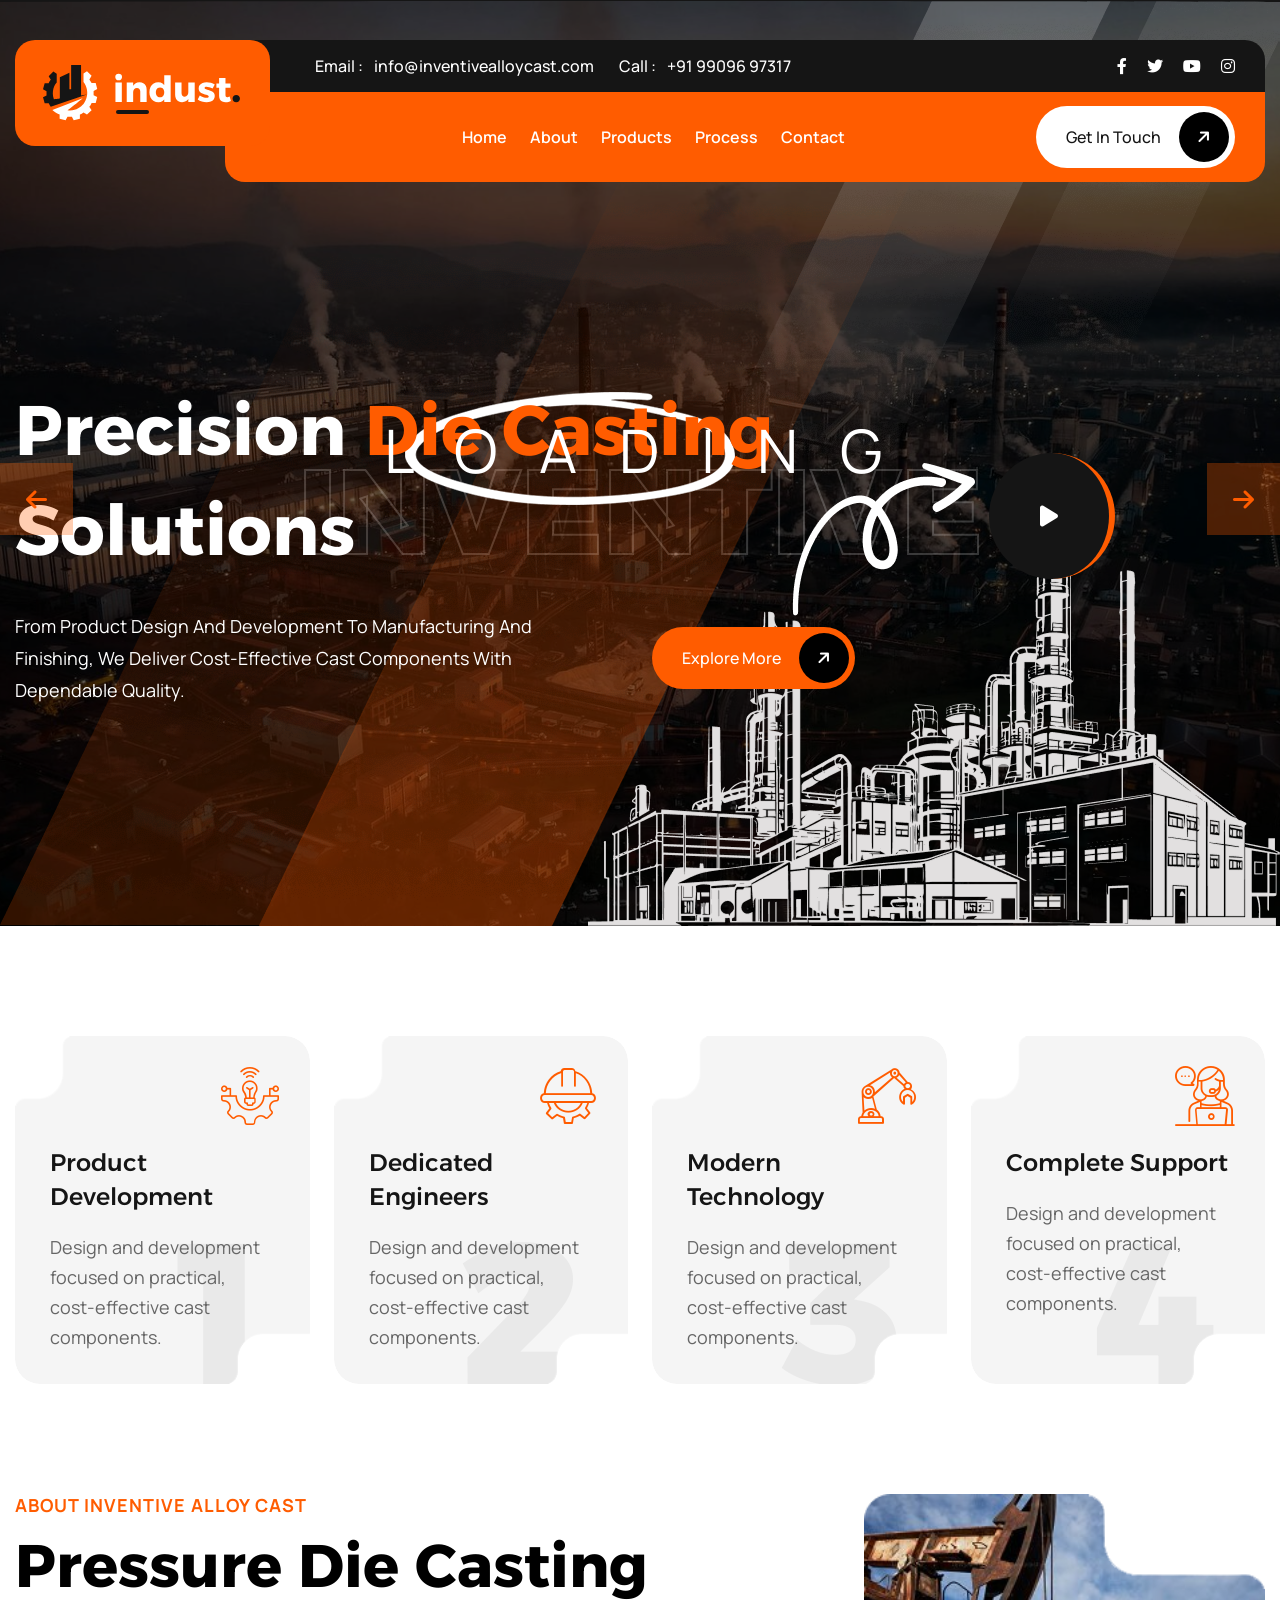
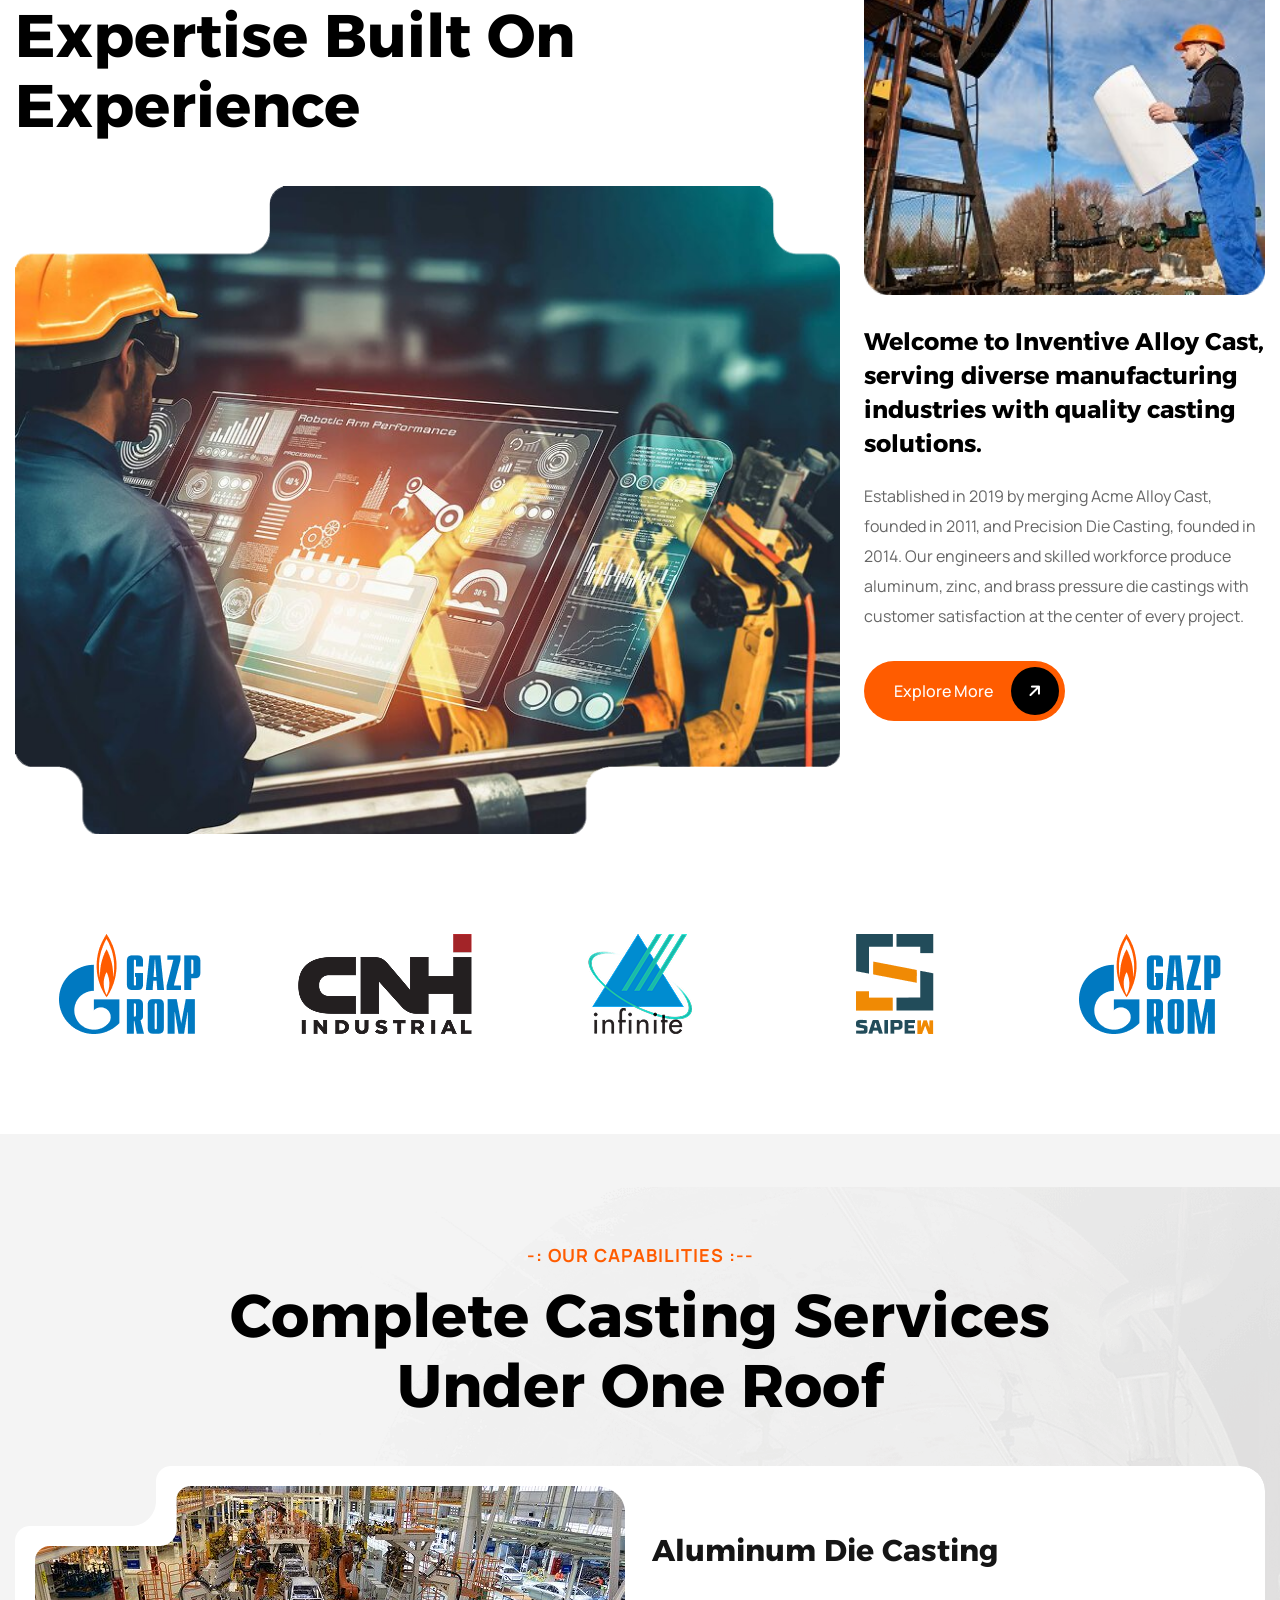
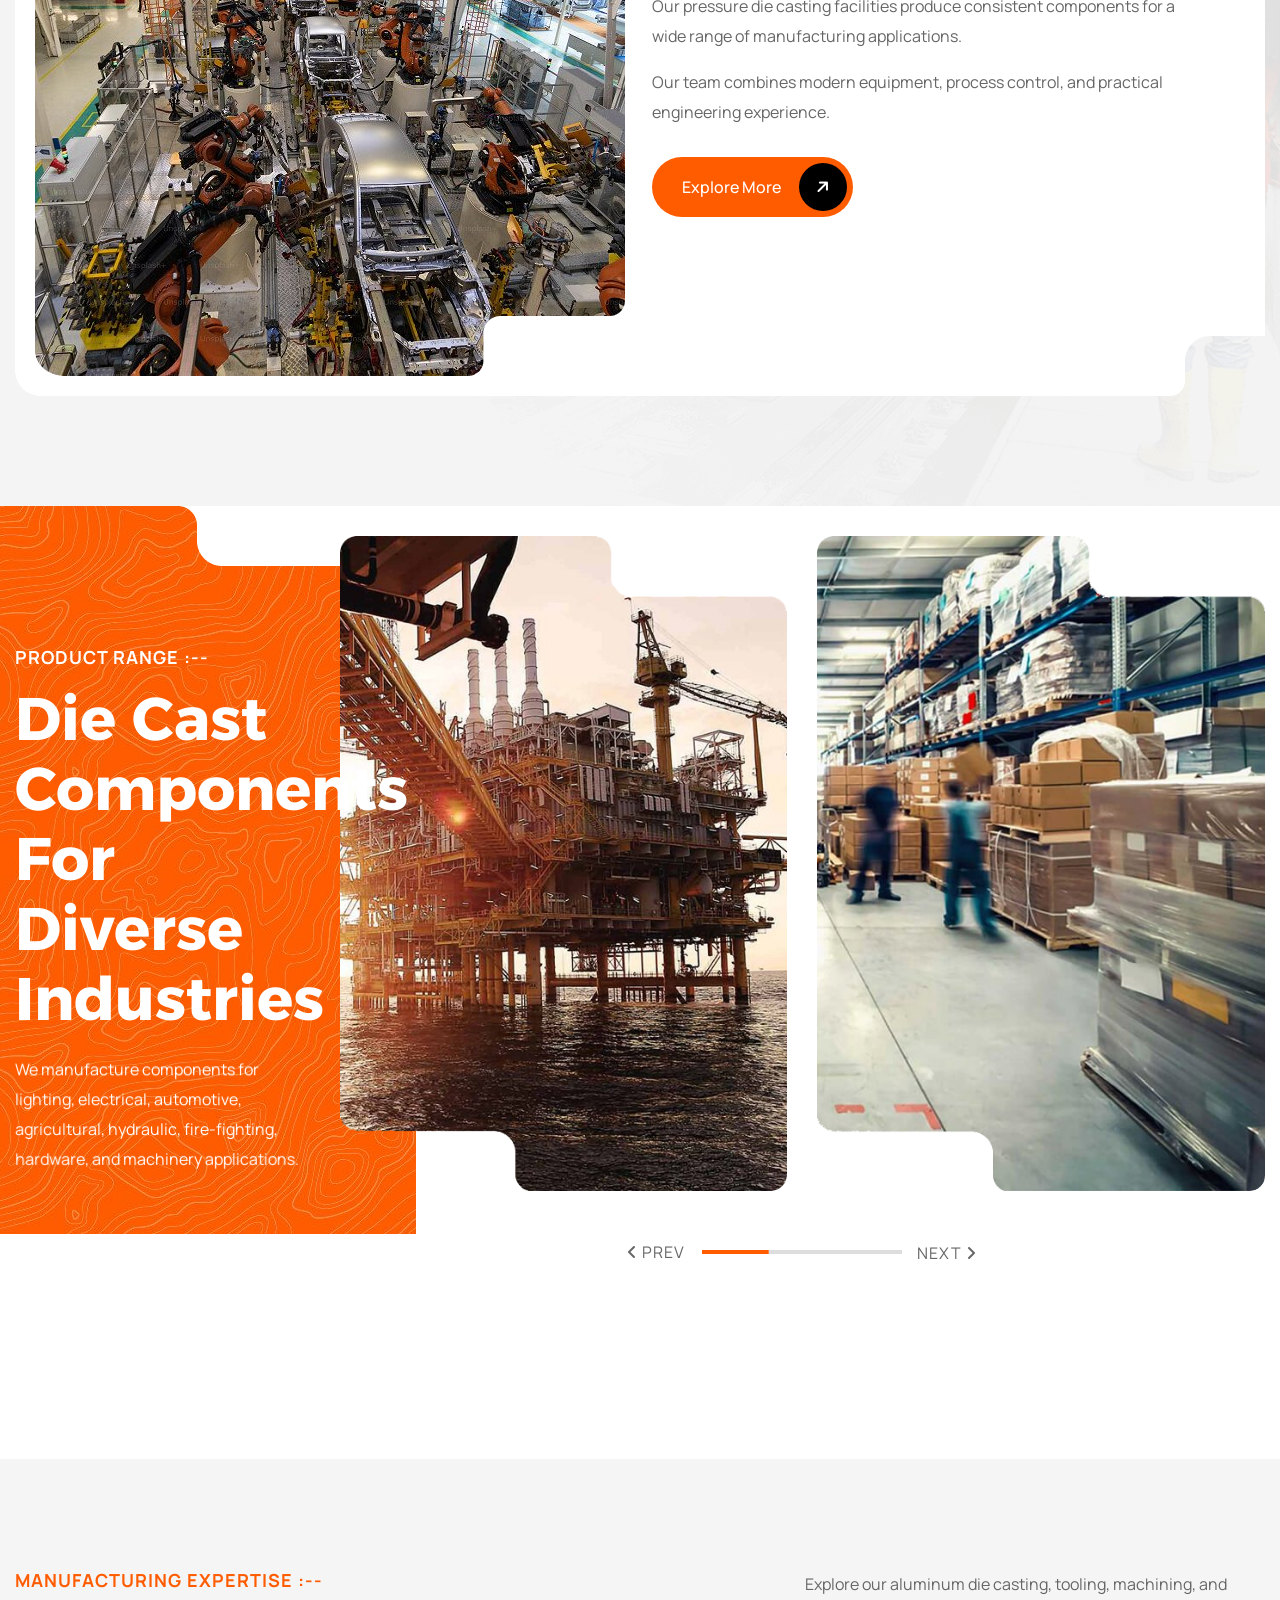
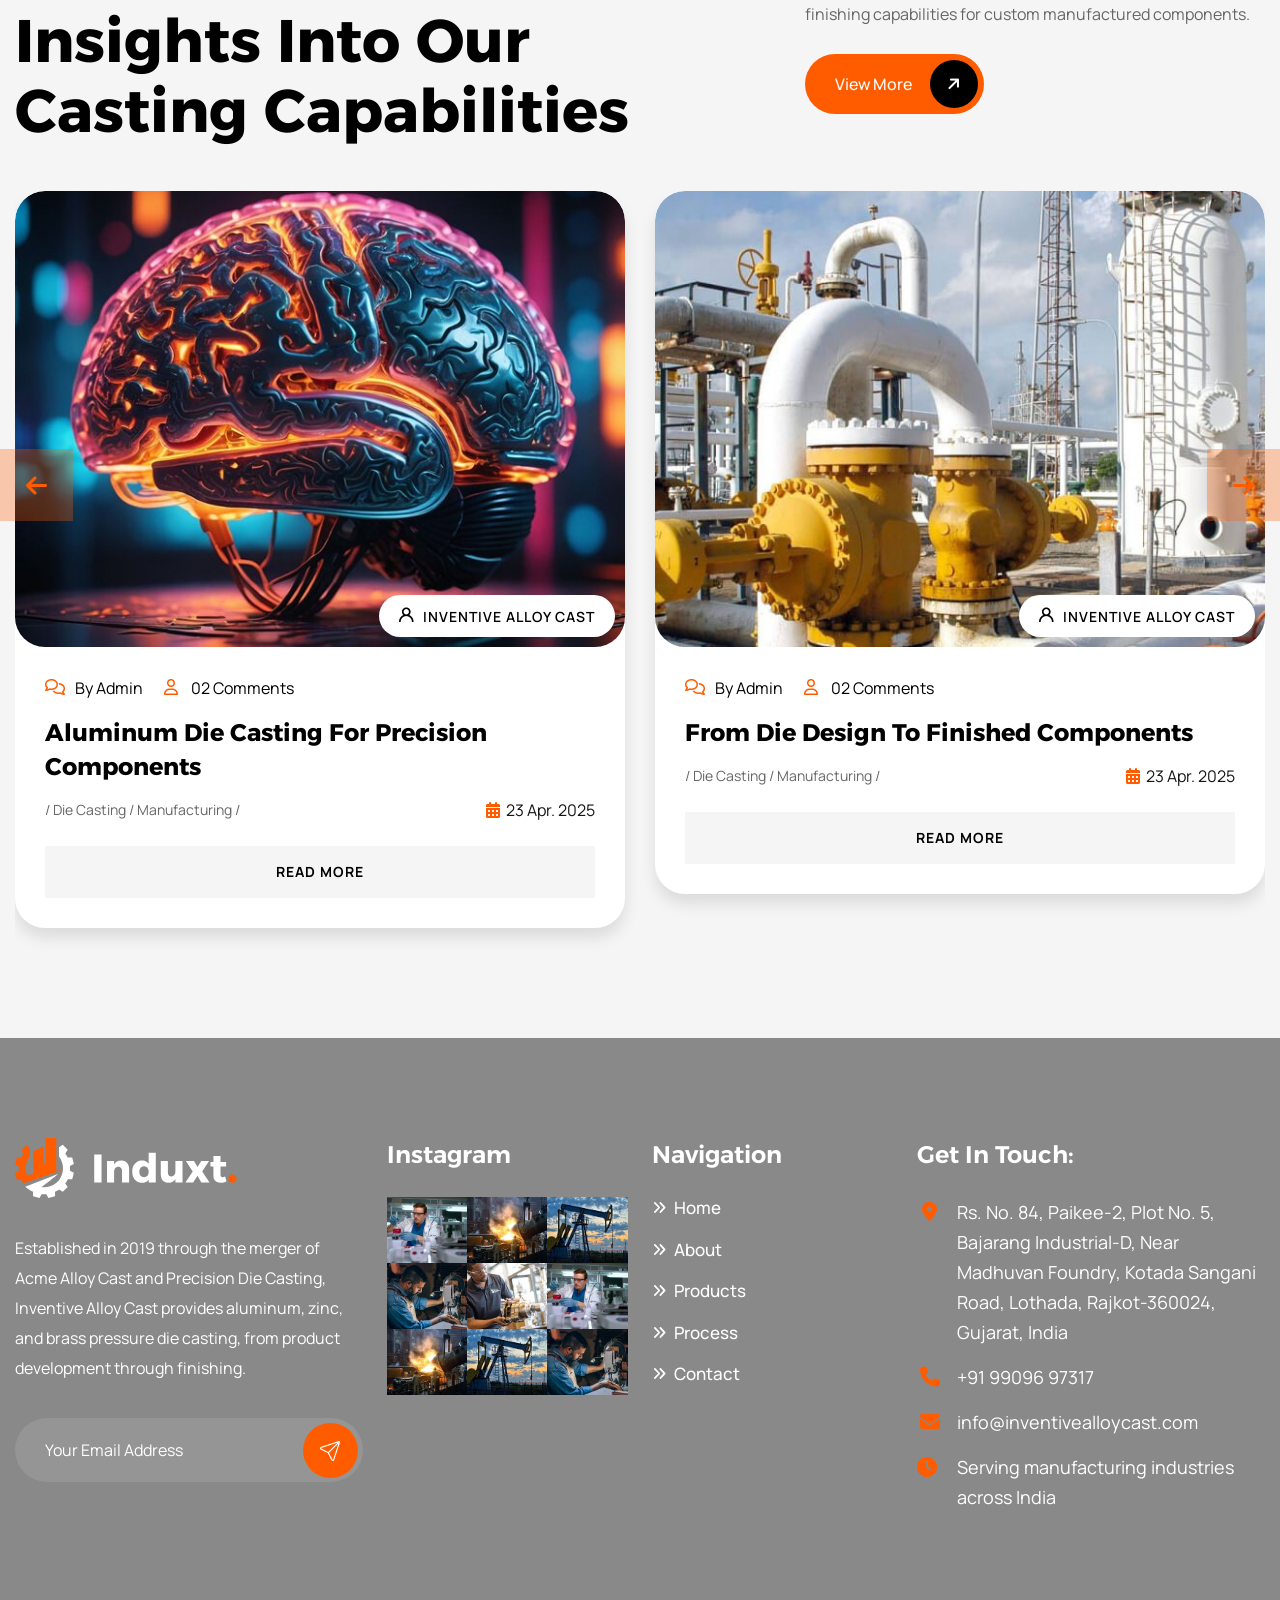
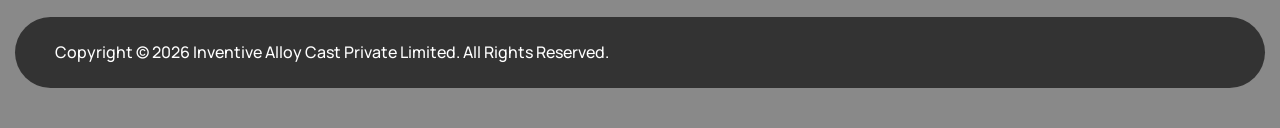
==== commit a0073734: "content change" ====
--- a/index.html
+++ b/index.html
@@ -4,7 +4,7 @@
 <!-- Mirrored from expert-themes.com/html/induxt/index-3.html by HTTrack Website Copier/3.x [XR&CO'2014], Sun, 30 Aug 2026 16:06:36 GMT -->
 <head>
 <meta charset="utf-8">
-<title>Induxt induxtry Business HTML-5 Template | Homepage 03</title>
+<title>Inventive Alloy Cast | Pressure Die Casting Manufacturer</title>
 <!-- Stylesheets -->
 
 <link id="theme-color-file" href="assets/css/all.css" rel="stylesheet">
@@ -56,8 +56,8 @@
 				<div class="inner-container">
 					<div class="d-flex justify-content-between align-items-center flex-wrap">
 						<ul class="header-info_list">
-							<li><span>Email : </span> <a href="#">support.induxt@gmail.com</a></li>
-							<li><span>Call : </span> <a href="tel:+12-345-6789-0">+12 345 6789 0</a></li>
+							<li><span>Email : </span> <a href="mailto:info@inventivealloycast.com">info@inventivealloycast.com</a></li>
+							<li><span>Call : </span> <a href="tel:+919909697317">+91 99096 97317</a></li>
 						</ul>
 						<!-- Social Box -->
 						<div class="social-box">
@@ -80,7 +80,7 @@
 
 						<!-- Logo Box -->
 						<div class="logo-box">
-							<div class="logo"><a href="index.html"><img src="assets/images/logo3.svg" alt="" title="induxt"></a></div>
+							<div class="logo"><a href="index.html"><img src="assets/images/logo3.svg" alt="" title="Inventive Alloy Cast"></a></div>
 						</div>
 
 						<div class="nav-outer d-flex flex-wrap">
@@ -98,7 +98,7 @@
 										<li class="current"><a href="index.html">Home</a></li>
 										<li><a href="about.html">About</a></li>
 										<li><a href="products.html">Products</a></li>
-										<li><a href="blog.html">Blog</a></li>
+										<li><a href="blog.html">Process</a></li>
 										<li><a href="contact.html">Contact</a></li>
 									</ul>
 								</div>
@@ -108,9 +108,6 @@
 
 						<!-- Main Menu End-->
 						<div class="outer-box d-flex align-items-center flex-wrap">
-
-							<!-- Search Btn -->
-							<div class="search-box-btn trans-500 search-box-outer"><span class="icon fa fa-search"></span></div>
 
 							<!-- Button Box -->
 							<div class="main-header_button">
@@ -122,15 +119,6 @@
 								</a>
 							</div>
 
-							<!-- About Widget -->
-							<span class="about-widget">
-								<span class="hamburger">
-									<span class="top-bun"></span>
-									<span class="meat"></span>
-									<span class="bottom-bun"></span>
-								</span>
-							</span>
-
 							<!-- Mobile Navigation Toggler -->
 							<div class="mobile-nav-toggler"><span class="icon fa-classic fa-solid fa-bars fa-fw"></span></div>
 
@@ -164,7 +152,7 @@
 
 				<!-- Slide -->
 				<div class="swiper-slide">
-					<div class="slider-three_big-title"><span class="up-down_animation">induxtry</span></div>
+					<div class="slider-three_big-title"><span class="up-down_animation">INVENTIVE</span></div>
 					<div class="slider-three_image-layer" style="background-image:url(assets/images/main-slider/1.jpg)"></div>
 					<div class="slider-three_pattern" style="background-image:url(assets/images/main-slider/pattern-5.png)"></div>
 					<div class="slider-three_pattern2" style="background-image:url(assets/images/main-slider/pattern-6.png)"></div>
@@ -172,9 +160,9 @@
 						<!-- Content Column -->
 						<div class="slider-three_content">
 							<div class="slider-three_content-inner">
-								<h1 class="slider-three_heading trans-900">Moving <span>induxtry</span> Manufacturing Standard</h1>
+								<h1 class="slider-three_heading trans-900">Precision <span>Die Casting</span> Solutions</h1>
 								<div class="slider-three_lower d-flex justify-content-between align-items-center flex-wrap">
-									<div class="slider-three_text trans-900">induxtrie has consistently embraced innovation to provide a superior level of excellence</div>
+									<div class="slider-three_text trans-900">From product design and development to manufacturing and finishing, we deliver cost-effective cast components with dependable quality.</div>
 									<div class="slider-three_button trans-900 d-flex align-items-center flex-wrap">
 										<a href="about.html" class="theme-btn btn-style-two">
 											<span class="btn-wrap">
@@ -197,7 +185,7 @@
 
 				<!-- Slide -->
 				<div class="swiper-slide">
-					<div class="slider-three_big-title"><span class="up-down_animation">induxtry</span></div>
+					<div class="slider-three_big-title"><span class="up-down_animation">INVENTIVE</span></div>
 					<div class="slider-three_image-layer" style="background-image:url(assets/images/main-slider/1.jpg)"></div>
 					<div class="slider-three_pattern" style="background-image:url(assets/images/main-slider/pattern-5.png)"></div>
 					<div class="slider-three_pattern2" style="background-image:url(assets/images/main-slider/pattern-6.png)"></div>
@@ -205,9 +193,9 @@
 						<!-- Content Column -->
 						<div class="slider-three_content">
 							<div class="slider-three_content-inner">
-								<h1 class="slider-three_heading trans-900">Moving <span>induxtry</span> Manufacturing Standard</h1>
+								<h1 class="slider-three_heading trans-900">Precision <span>Die Casting</span> Solutions</h1>
 								<div class="slider-three_lower d-flex justify-content-between align-items-center flex-wrap">
-									<div class="slider-three_text trans-900">induxtrie has consistently embraced innovation to provide a superior level of excellence</div>
+									<div class="slider-three_text trans-900">From product design and development to manufacturing and finishing, we deliver cost-effective cast components with dependable quality.</div>
 									<div class="slider-three_button trans-900 d-flex align-items-center flex-wrap">
 										<a href="about.html" class="theme-btn btn-style-two">
 											<span class="btn-wrap">
@@ -230,7 +218,7 @@
 
 				<!-- Slide -->
 				<div class="swiper-slide">
-					<div class="slider-three_big-title"><span class="up-down_animation">induxtry</span></div>
+					<div class="slider-three_big-title"><span class="up-down_animation">INVENTIVE</span></div>
 					<div class="slider-three_image-layer" style="background-image:url(assets/images/main-slider/1.jpg)"></div>
 					<div class="slider-three_pattern" style="background-image:url(assets/images/main-slider/pattern-5.png)"></div>
 					<div class="slider-three_pattern2" style="background-image:url(assets/images/main-slider/pattern-6.png)"></div>
@@ -238,9 +226,9 @@
 						<!-- Content Column -->
 						<div class="slider-three_content">
 							<div class="slider-three_content-inner">
-								<h1 class="slider-three_heading trans-900">Moving <span>induxtry</span> Manufacturing Standard</h1>
+								<h1 class="slider-three_heading trans-900">Precision <span>Die Casting</span> Solutions</h1>
 								<div class="slider-three_lower d-flex justify-content-between align-items-center flex-wrap">
-									<div class="slider-three_text trans-900">induxtrie has consistently embraced innovation to provide a superior level of excellence</div>
+									<div class="slider-three_text trans-900">From product design and development to manufacturing and finishing, we deliver cost-effective cast components with dependable quality.</div>
 									<div class="slider-three_button trans-900 d-flex align-items-center flex-wrap">
 										<a href="about.html" class="theme-btn btn-style-two">
 											<span class="btn-wrap">
@@ -284,8 +272,8 @@
 					<div class="service-block_two-inner trans-500 wow fadeInUp" data-wow-delay="0ms" data-wow-duration="1500ms">
 						<div class="service-block_two-number trans-300">1</div>
 						<div class="service-block_two-icon trans-300 flaticon-solutions"></div>
-						<h4 class="service-block_two-title trans-300"><a href="service-detail.html">induxtrial Ideas</a></h4>
-						<div class="service-block_two-text trans-300">Printing and typesetting induxtry. Lorem Ipsum has been the induxtry's standard.</div>
+						<h4 class="service-block_two-title trans-300"><a href="service-detail.html">Product Development</a></h4>
+						<div class="service-block_two-text trans-300">Design and development focused on practical, cost-effective cast components.</div>
 					</div>
 				</div>
 
@@ -294,8 +282,8 @@
 					<div class="service-block_two-inner trans-500 wow fadeInUp" data-wow-delay="150ms" data-wow-duration="1500ms">
 						<div class="service-block_two-number trans-300">2</div>
 						<div class="service-block_two-icon trans-300 flaticon-helmet"></div>
-						<h4 class="service-block_two-title trans-300"><a href="service-detail.html">Expert Engineers</a></h4>
-						<div class="service-block_two-text trans-300">Printing and typesetting induxtry. Lorem Ipsum has been the induxtry's standard.</div>
+						<h4 class="service-block_two-title trans-300"><a href="service-detail.html">Dedicated Engineers</a></h4>
+						<div class="service-block_two-text trans-300">Design and development focused on practical, cost-effective cast components.</div>
 					</div>
 				</div>
 
@@ -304,8 +292,8 @@
 					<div class="service-block_two-inner trans-500 wow fadeInUp" data-wow-delay="300ms" data-wow-duration="1500ms">
 						<div class="service-block_two-number trans-300">3</div>
 						<div class="service-block_two-icon trans-300 flaticon-robotic-arm"></div>
-						<h4 class="service-block_two-title trans-300"><a href="service-detail.html">Modern Equipment</a></h4>
-						<div class="service-block_two-text trans-300">Printing and typesetting induxtry. Lorem Ipsum has been the induxtry's standard.</div>
+						<h4 class="service-block_two-title trans-300"><a href="service-detail.html">Modern Technology</a></h4>
+						<div class="service-block_two-text trans-300">Design and development focused on practical, cost-effective cast components.</div>
 					</div>
 				</div>
 
@@ -314,8 +302,8 @@
 					<div class="service-block_two-inner trans-500 wow fadeInUp" data-wow-delay="450ms" data-wow-duration="1500ms">
 						<div class="service-block_two-number trans-300">4</div>
 						<div class="service-block_two-icon trans-300 flaticon-customer-service-1"></div>
-						<h4 class="service-block_two-title trans-300"><a href="service-detail.html">Project Support</a></h4>
-						<div class="service-block_two-text trans-300">Printing and typesetting induxtry. Lorem Ipsum has been the induxtry's standard.</div>
+						<h4 class="service-block_two-title trans-300"><a href="service-detail.html">Complete Support</a></h4>
+						<div class="service-block_two-text trans-300">Design and development focused on practical, cost-effective cast components.</div>
 					</div>
 				</div>
 
@@ -332,8 +320,8 @@
 				<div class="column col-lg-8 col-md-12 col-sm-12">
 					<!-- Sec Title -->
 					<div class="sec-title title-anim">
-						<div class="sec-title_title">About induxtries</div>
-						<h2 class="sec-title_heading">We work for you  since 1989. induxtrial around the world</h2>
+						<div class="sec-title_title">About Inventive Alloy Cast</div>
+						<h2 class="sec-title_heading">Pressure Die Casting Expertise Built on Experience</h2>
 					</div>
 					<div class="about-three_image wow fadeInUp" data-wow-delay="0ms" data-wow-duration="1500ms">
 						<img src="assets/images/resource/about-6.jpg" alt="" />
@@ -345,8 +333,8 @@
 						<img src="assets/images/resource/about-5.jpg" alt="" />
 					</div>
 					<div class="about-three_content">
-						<h4 class="about-three_title">Welcome to induxtries, a leading induxtry innovator with a rich history of excellence.</h4>
-						<div class="about-three_text">induxtry Services Company, induxtries is a specialty, induxtrial contractor supplying technical services, equipment and field crews to combat heat and corrosion problems for customers. Safety and craftsmanship have made our company a leader in the induxtry.</div>
+						<h4 class="about-three_title">Welcome to Inventive Alloy Cast, serving diverse manufacturing industries with quality casting solutions.</h4>
+						<div class="about-three_text">Established in 2019 by merging Acme Alloy Cast, founded in 2011, and Precision Die Casting, founded in 2014. Our engineers and skilled workforce produce aluminum, zinc, and brass pressure die castings with customer satisfaction at the center of every project.</div>
 						<!-- Button Box -->
 						<div class="about-three_button">
 							<a href="contact.html" class="theme-btn btn-style-one">
@@ -447,8 +435,8 @@
 
 			<!-- Sec Title -->
 			<div class="sec-title centered">
-				<div class="sec-title_title title-anim">-: What We Do for You :--</div>
-				<h2 class="sec-title_heading">Provide induxtries service <br> around The world</h2>
+				<div class="sec-title_title title-anim">-: Our Capabilities :--</div>
+				<h2 class="sec-title_heading">Complete Casting Services <br> Under One Roof</h2>
 			</div>
 
 			<div class="single-item_carousel swiper-container">
@@ -468,10 +456,10 @@
 									<!-- Column -->
 									<div class="column col-lg-6 col-md-12 col-sm-12">
 										<div class="content">
-											<h3 class="service-block_three-title"><a href="service-detail.html">Automation induxtry</a></h3>
+											<h3 class="service-block_three-title"><a href="service-detail.html">Aluminum Die Casting</a></h3>
 											<div class="service-block_three-text">
-												<p>The oil and gas induxtry powers global energy needs, driving transportation, heating, and electricity. Embracing innovation and sustainability is crucial for balancing energy demands with environmental protection in this essential sector.</p>
-												<p>induxtry’s standard  text ever since the, when an unknown printer took a galley.</p>
+												<p>Our pressure die casting facilities produce consistent components for a wide range of manufacturing applications.</p>
+												<p>Our team combines modern equipment, process control, and practical engineering experience.</p>
 											</div>
 											<!-- Button Box -->
 											<div class="service-block_three-button">
@@ -503,10 +491,10 @@
 									<!-- Column -->
 									<div class="column col-lg-6 col-md-12 col-sm-12">
 										<div class="content">
-											<h3 class="service-block_three-title"><a href="service-detail.html">Oil & Gas Refinery</a></h3>
+											<h3 class="service-block_three-title"><a href="service-detail.html">Engineering & Die Design</a></h3>
 											<div class="service-block_three-text">
-												<p>The oil and gas induxtry powers global energy needs, driving transportation, heating, and electricity. Embracing innovation and sustainability is crucial for balancing energy demands with environmental protection in this essential sector.</p>
-												<p>induxtry’s standard  text ever since the, when an unknown printer took a galley.</p>
+												<p>Our pressure die casting facilities produce consistent components for a wide range of manufacturing applications.</p>
+												<p>Our team combines modern equipment, process control, and practical engineering experience.</p>
 											</div>
 											<!-- Button Box -->
 											<div class="service-block_three-button">
@@ -538,10 +526,10 @@
 									<!-- Column -->
 									<div class="column col-lg-6 col-md-12 col-sm-12">
 										<div class="content">
-											<h3 class="service-block_three-title"><a href="service-detail.html">IOT Integration</a></h3>
+											<h3 class="service-block_three-title"><a href="service-detail.html">Machining & Finishing</a></h3>
 											<div class="service-block_three-text">
-												<p>The oil and gas induxtry powers global energy needs, driving transportation, heating, and electricity. Embracing innovation and sustainability is crucial for balancing energy demands with environmental protection in this essential sector.</p>
-												<p>induxtry’s standard  text ever since the, when an unknown printer took a galley.</p>
+												<p>Our pressure die casting facilities produce consistent components for a wide range of manufacturing applications.</p>
+												<p>Our team combines modern equipment, process control, and practical engineering experience.</p>
 											</div>
 											<!-- Button Box -->
 											<div class="service-block_three-button">
@@ -577,9 +565,9 @@
 						<div class="project-four_bg" style="background-image:url(assets/images/background/project-four_bg.jpg)"></div>
 						<!-- Sec Title -->
 						<div class="sec-title light title-anim">
-							<div class="sec-title_title">Recent Projects :--</div>
-							<h2 class="sec-title_heading">Trusted Petroleum Energy Projects</h2>
-							<div class="sec-title_text">There are many variations of passages lorem ipsum available, but the majority have suffered alteration in some form.</div>
+							<div class="sec-title_title">Product Range :--</div>
+							<h2 class="sec-title_heading">Die Cast Components for Diverse Industries</h2>
+							<div class="sec-title_text">We manufacture components for lighting, electrical, automotive, agricultural, hydraulic, fire-fighting, hardware, and machinery applications.</div>
 						</div>
 					</div>
 				</div>
@@ -598,11 +586,11 @@
 												<img src="assets/images/gallery/6.jpg" alt="" />
 												<div class="project-block_four-overlay">
 													<div class="project-block_four-content">
-														<div class="project-block_four-tag">Petroleum</div>
-														<h3 class="project-block_four-title"><a href="project-detail.html">Consectetur adipiscing</a></h3>
+														<div class="project-block_four-tag">Die Casting</div>
+														<h3 class="project-block_four-title"><a href="project-detail.html">Custom Die Cast Components</a></h3>
 														<ul class="project-block_four-list">
-															<li>Managing logistics for world</li>
-															<li>We Guarantee Trusted Service.</li>
+															<li>Designed to customer requirements</li>
+															<li>Quality-focused production and finishing</li>
 														</ul>
 														<div class="project-block_four-button">
 															<a href="about.html" class="theme-btn btn-style-two">
@@ -628,11 +616,11 @@
 												<img src="assets/images/gallery/7.jpg" alt="" />
 												<div class="project-block_four-overlay">
 													<div class="project-block_four-content">
-														<div class="project-block_four-tag">Petroleum</div>
-														<h3 class="project-block_four-title"><a href="project-detail.html">Consectetur adipiscing</a></h3>
+														<div class="project-block_four-tag">Die Casting</div>
+														<h3 class="project-block_four-title"><a href="project-detail.html">Custom Die Cast Components</a></h3>
 														<ul class="project-block_four-list">
-															<li>Managing logistics for world</li>
-															<li>We Guarantee Trusted Service.</li>
+															<li>Designed to customer requirements</li>
+															<li>Quality-focused production and finishing</li>
 														</ul>
 														<div class="project-block_four-button">
 															<a href="about.html" class="theme-btn btn-style-two">
@@ -658,11 +646,11 @@
 												<img src="assets/images/gallery/8.jpg" alt="" />
 												<div class="project-block_four-overlay">
 													<div class="project-block_four-content">
-														<div class="project-block_four-tag">Petroleum</div>
-														<h3 class="project-block_four-title"><a href="project-detail.html">Consectetur adipiscing</a></h3>
+														<div class="project-block_four-tag">Die Casting</div>
+														<h3 class="project-block_four-title"><a href="project-detail.html">Custom Die Cast Components</a></h3>
 														<ul class="project-block_four-list">
-															<li>Managing logistics for world</li>
-															<li>We Guarantee Trusted Service.</li>
+															<li>Designed to customer requirements</li>
+															<li>Quality-focused production and finishing</li>
 														</ul>
 														<div class="project-block_four-button">
 															<a href="about.html" class="theme-btn btn-style-two">
@@ -708,11 +696,11 @@
 			<!-- Sec Title -->
 			<div class="sec-title">
 				<div class="left-box">
-					<div class="sec-title_title">Latest News & Blogs  :--</div>
-					<h2 class="sec-title_heading">Breaking News in The <br> Factory & induxtry</h2>
+					<div class="sec-title_title">Manufacturing Expertise :--</div>
+					<h2 class="sec-title_heading">Insights Into Our <br> Casting Capabilities</h2>
 				</div>
 				<div class="right-box">
-					<div class="sec-title_text">Our consulting engineering offices, BGS & BNS, specialize in construction engineering in Wallonia and the Grand Duchy of Lxembourg. We support architects.</div>
+					<div class="sec-title_text">Explore our aluminum die casting, tooling, machining, and finishing capabilities for custom manufactured components.</div>
 					<!-- Button Box -->
 					<div class="blog-two_button">
 						<a href="blog-detail.html" class="theme-btn btn-style-one">
@@ -734,7 +722,7 @@
 						<div class="news-block_one">
 							<div class="news-block_one-inner wow fadeInUp" data-wow-delay="0ms" data-wow-duration="1500ms">
 								<div class="news-block_one-image_outer  overlay-anim">
-									<div class="news-block_one-author"><span class="flaticon-user-1"></span> Tim Taylor</div>
+									<div class="news-block_one-author"><span class="flaticon-user-1"></span> Inventive Alloy Cast</div>
 									<div class="news-block_one-image">
 										<a href="blog-detail.html"><img src="assets/images/resource/news-4.jpg" alt="" /></a>
 										<img src="assets/images/resource/news-4.jpg" alt="" />
@@ -745,9 +733,9 @@
 										<li><span class="icon fa-regular fa-comments fa-fw"></span>By Admin</li>
 										<li><span class="icon fa-regular fa-user fa-fw"></span>02 Comments</li>
 									</ul>
-									<h4 class="news-block_one-title"><a href="blog-detail.html">induxtrial Manufacturing adopts AI production and efficiency</a></h4>
+									<h4 class="news-block_one-title"><a href="blog-detail.html">Aluminum Die Casting for Precision Components</a></h4>
 									<div class="infos d-flex justify-content-between align-items-center flex-wrap">
-										<div class="categories">/ AI induxtry / Manufacturing /</div>
+										<div class="categories">/ Die Casting / Manufacturing /</div>
 										<div class="news-block_one-date"><span class="icon fa-classic fa-solid fa-calendar-days"></span>23 Apr. 2025</div>
 									</div>
 									<div class="news-block_one-button">
@@ -764,7 +752,7 @@
 						<div class="news-block_one">
 							<div class="news-block_one-inner wow fadeInUp" data-wow-delay="0ms" data-wow-duration="1500ms">
 								<div class="news-block_one-image_outer  overlay-anim">
-									<div class="news-block_one-author"><span class="flaticon-user-1"></span> Tim Taylor</div>
+									<div class="news-block_one-author"><span class="flaticon-user-1"></span> Inventive Alloy Cast</div>
 									<div class="news-block_one-image">
 										<a href="blog-detail.html"><img src="assets/images/resource/news-5.jpg" alt="" /></a>
 										<img src="assets/images/resource/news-5.jpg" alt="" />
@@ -775,9 +763,9 @@
 										<li><span class="icon fa-regular fa-comments fa-fw"></span>By Admin</li>
 										<li><span class="icon fa-regular fa-user fa-fw"></span>02 Comments</li>
 									</ul>
-									<h4 class="news-block_one-title"><a href="blog-detail.html">The Only Nail regimen you need in 2024 Mastering Bold Red</a></h4>
+									<h4 class="news-block_one-title"><a href="blog-detail.html">From Die Design to Finished Components</a></h4>
 									<div class="infos d-flex justify-content-between align-items-center flex-wrap">
-										<div class="categories">/ AI induxtry / Manufacturing /</div>
+										<div class="categories">/ Die Casting / Manufacturing /</div>
 										<div class="news-block_one-date"><span class="icon fa-classic fa-solid fa-calendar-days"></span>23 Apr. 2025</div>
 									</div>
 									<div class="news-block_one-button">
@@ -794,7 +782,7 @@
 						<div class="news-block_one">
 							<div class="news-block_one-inner wow fadeInUp" data-wow-delay="0ms" data-wow-duration="1500ms">
 								<div class="news-block_one-image_outer  overlay-anim">
-									<div class="news-block_one-author"><span class="flaticon-user-1"></span> Tim Taylor</div>
+									<div class="news-block_one-author"><span class="flaticon-user-1"></span> Inventive Alloy Cast</div>
 									<div class="news-block_one-image">
 										<a href="blog-detail.html"><img src="assets/images/resource/news-4.jpg" alt="" /></a>
 										<img src="assets/images/resource/news-4.jpg" alt="" />
@@ -805,9 +793,9 @@
 										<li><span class="icon fa-regular fa-comments fa-fw"></span>By Admin</li>
 										<li><span class="icon fa-regular fa-user fa-fw"></span>02 Comments</li>
 									</ul>
-									<h4 class="news-block_one-title"><a href="blog-detail.html">induxtrial Manufacturing adopts AI production and efficiency</a></h4>
+									<h4 class="news-block_one-title"><a href="blog-detail.html">Aluminum Die Casting for Precision Components</a></h4>
 									<div class="infos d-flex justify-content-between align-items-center flex-wrap">
-										<div class="categories">/ AI induxtry / Manufacturing /</div>
+										<div class="categories">/ Die Casting / Manufacturing /</div>
 										<div class="news-block_one-date"><span class="icon fa-classic fa-solid fa-calendar-days"></span>23 Apr. 2025</div>
 									</div>
 									<div class="news-block_one-button">
@@ -824,7 +812,7 @@
 						<div class="news-block_one">
 							<div class="news-block_one-inner wow fadeInUp" data-wow-delay="0ms" data-wow-duration="1500ms">
 								<div class="news-block_one-image_outer  overlay-anim">
-									<div class="news-block_one-author"><span class="flaticon-user-1"></span> Tim Taylor</div>
+									<div class="news-block_one-author"><span class="flaticon-user-1"></span> Inventive Alloy Cast</div>
 									<div class="news-block_one-image">
 										<a href="blog-detail.html"><img src="assets/images/resource/news-5.jpg" alt="" /></a>
 										<img src="assets/images/resource/news-5.jpg" alt="" />
@@ -835,9 +823,9 @@
 										<li><span class="icon fa-regular fa-comments fa-fw"></span>By Admin</li>
 										<li><span class="icon fa-regular fa-user fa-fw"></span>02 Comments</li>
 									</ul>
-									<h4 class="news-block_one-title"><a href="blog-detail.html">The Only Nail regimen you need in 2024 Mastering Bold Red</a></h4>
+									<h4 class="news-block_one-title"><a href="blog-detail.html">From Die Design to Finished Components</a></h4>
 									<div class="infos d-flex justify-content-between align-items-center flex-wrap">
-										<div class="categories">/ AI induxtry / Manufacturing /</div>
+										<div class="categories">/ Die Casting / Manufacturing /</div>
 										<div class="news-block_one-date"><span class="icon fa-classic fa-solid fa-calendar-days"></span>23 Apr. 2025</div>
 									</div>
 									<div class="news-block_one-button">
@@ -876,7 +864,7 @@
 							<div class="main-footer_column col-lg-7 col-md-6 col-sm-12">
 								<div class="logo-widget">
 									<div class="main-footer_logo"><a href="index.html"><img src="assets/images/logo2.svg" alt="" title=""></a></div>
-									<div class="main-footer_text">Maximize your operational efficiency with our comprehensive induxtrial service. Our team of experts offers top-tier maintenance, timely repairs, and tailored solutions to meet your unique needs. </div>
+									<div class="main-footer_text">Established in 2019 through the merger of Acme Alloy Cast and Precision Die Casting, Inventive Alloy Cast provides aluminum, zinc, and brass pressure die casting, from product development through finishing.</div>
 									<div class="newsletter-box">
 										<form method="post" action="https://expert-themes.com/html/induxt/contact.html">
 											<div class="form-group">
@@ -984,7 +972,7 @@
 										<li><a href="index.html">Home</a></li>
 										<li><a href="about.html">About</a></li>
 										<li><a href="products.html">Products</a></li>
-										<li><a href="blog.html">Blog</a></li>
+										<li><a href="blog.html">Process</a></li>
 										<li><a href="contact.html">Contact</a></li>
 									</ul>
 
@@ -996,10 +984,10 @@
 								<div class="info-widget">
 									<h4 class="main-footer_widget-title">Get in Touch:</h4>
 									<ul class="footer-contact_list">
-										<li><span class="icon fas fa-map-marker-alt fa-fw"></span>1712 Down Street Monmouth Alex Junction, Florida 0852</li>
-										<li><span class="icon fas fa-phone fa-fw"></span>+(123) 456 789 00</li>
-										<li><span class="icon fas fa-envelope fa-fw"></span>info@example.com </li>
-										<li><span class="icon fa-classic fa-solid fa-clock"></span>Mon - Fri 8:30 - 17:30 <br> Sat - Sun off</li>
+										<li><span class="icon fas fa-map-marker-alt fa-fw"></span>Rs. No. 84, Paikee-2, Plot No. 5, Bajarang Industrial-D, Near Madhuvan Foundry, Kotada Sangani Road, Lothada, Rajkot-360024, Gujarat, India</li>
+										<li><span class="icon fas fa-phone fa-fw"></span>+91 99096 97317</li>
+										<li><span class="icon fas fa-envelope fa-fw"></span>info@inventivealloycast.com</li>
+										<li><span class="icon fa-classic fa-solid fa-clock"></span>Serving manufacturing industries across India</li>
 									</ul>
 
 								</div>
@@ -1013,7 +1001,7 @@
 				<div class="main-footer_bottom">
 				<div class="d-flex justify-content-between align-items-center flex-wrap">
 					<!-- Copyright -->
-					<div class="main-footer_copyright">Copyright &copy; 2026 - All rights Reserved By expert-themes</div>
+					<div class="main-footer_copyright">Copyright &copy; 2026 Inventive Alloy Cast Private Limited. All rights reserved.</div>
 				</div>
 			</div>
 
@@ -1049,4 +1037,4 @@
 </body>
 
 <!-- Mirrored from expert-themes.com/html/induxt/index-3.html by HTTrack Website Copier/3.x [XR&CO'2014], Sun, 30 Aug 2026 16:06:49 GMT -->
-</html>+</html>
--- a/assets/css/all.css
+++ b/assets/css/all.css
@@ -8791,7 +8791,7 @@
 	margin-bottom: 30px;
 	color: var(--white-color);
 	text-transform: capitalize;
-	
+	font-size: 70px;
 	transition: 1.3s cubic-bezier(0.5, 0.5, 0, 1);
     clip-path: polygon(0% 0%, 0% 0%, 0% 100%, 0% 100%);
 }
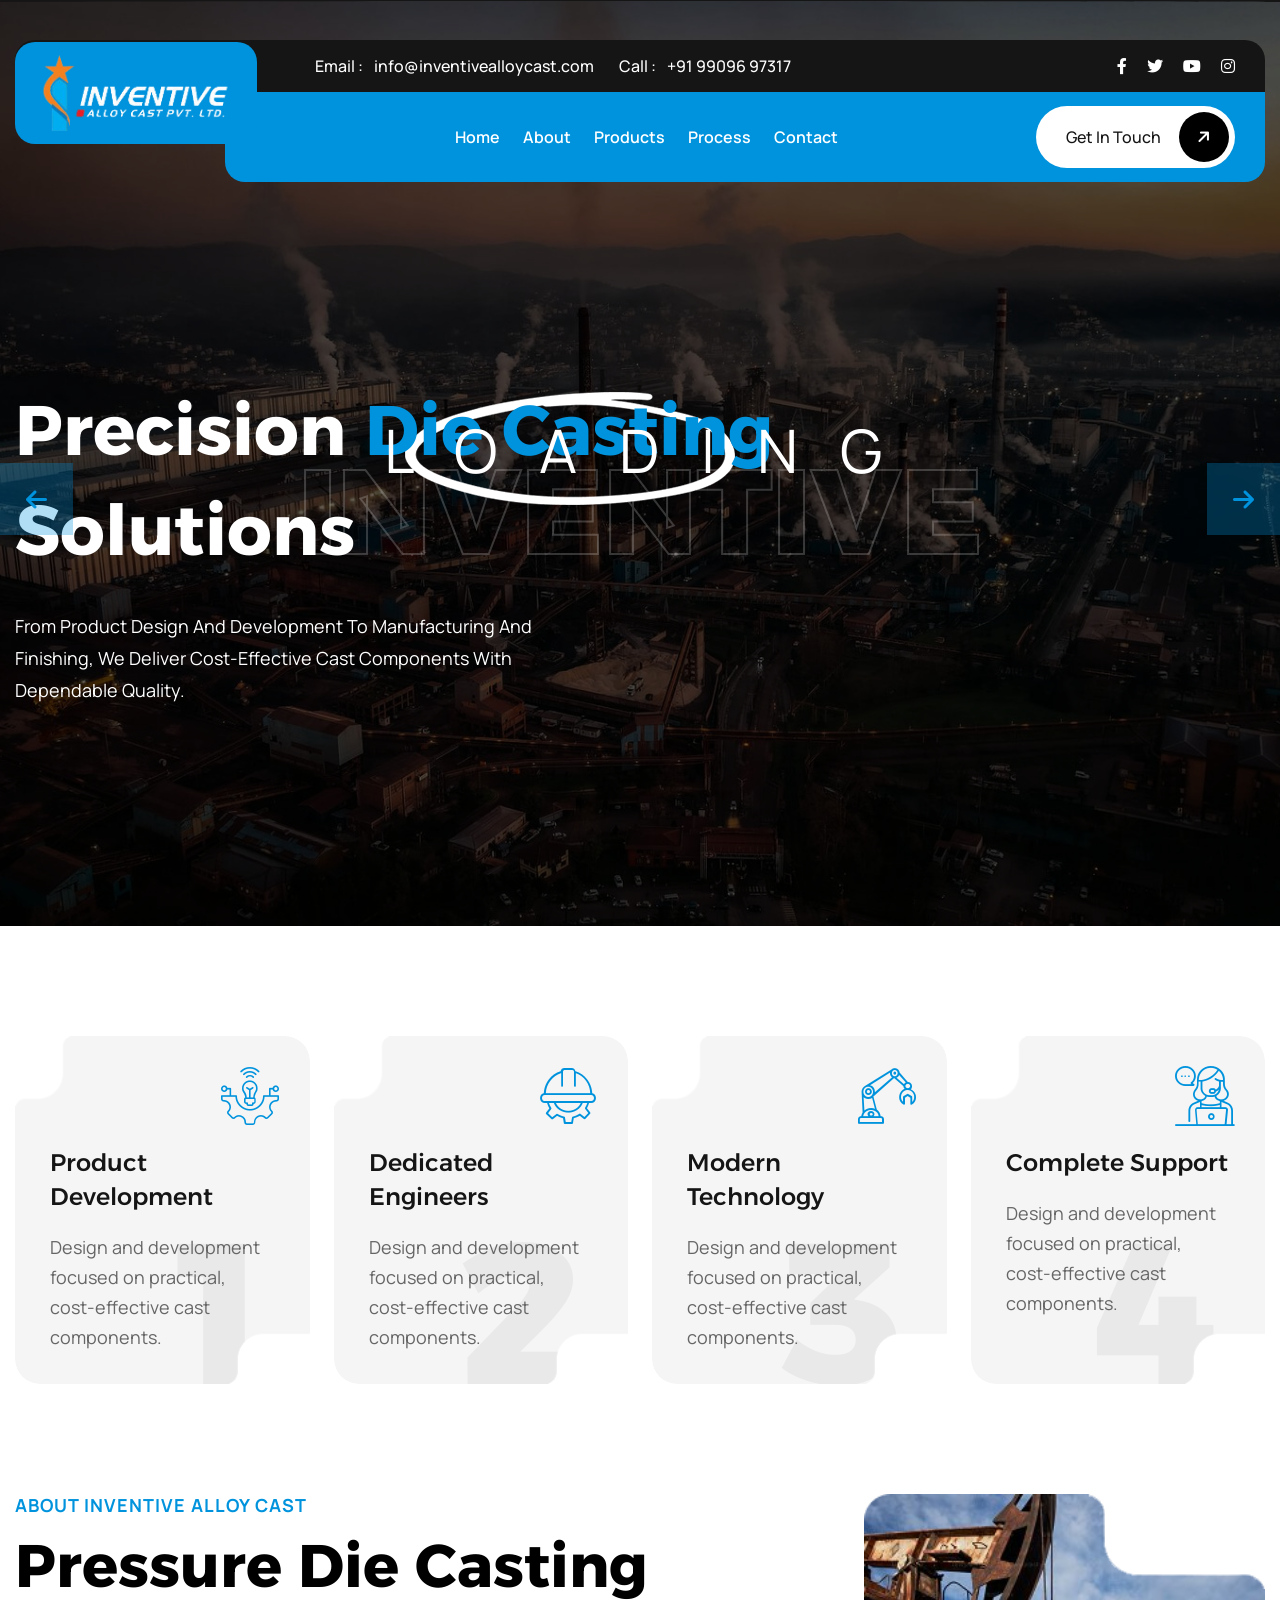
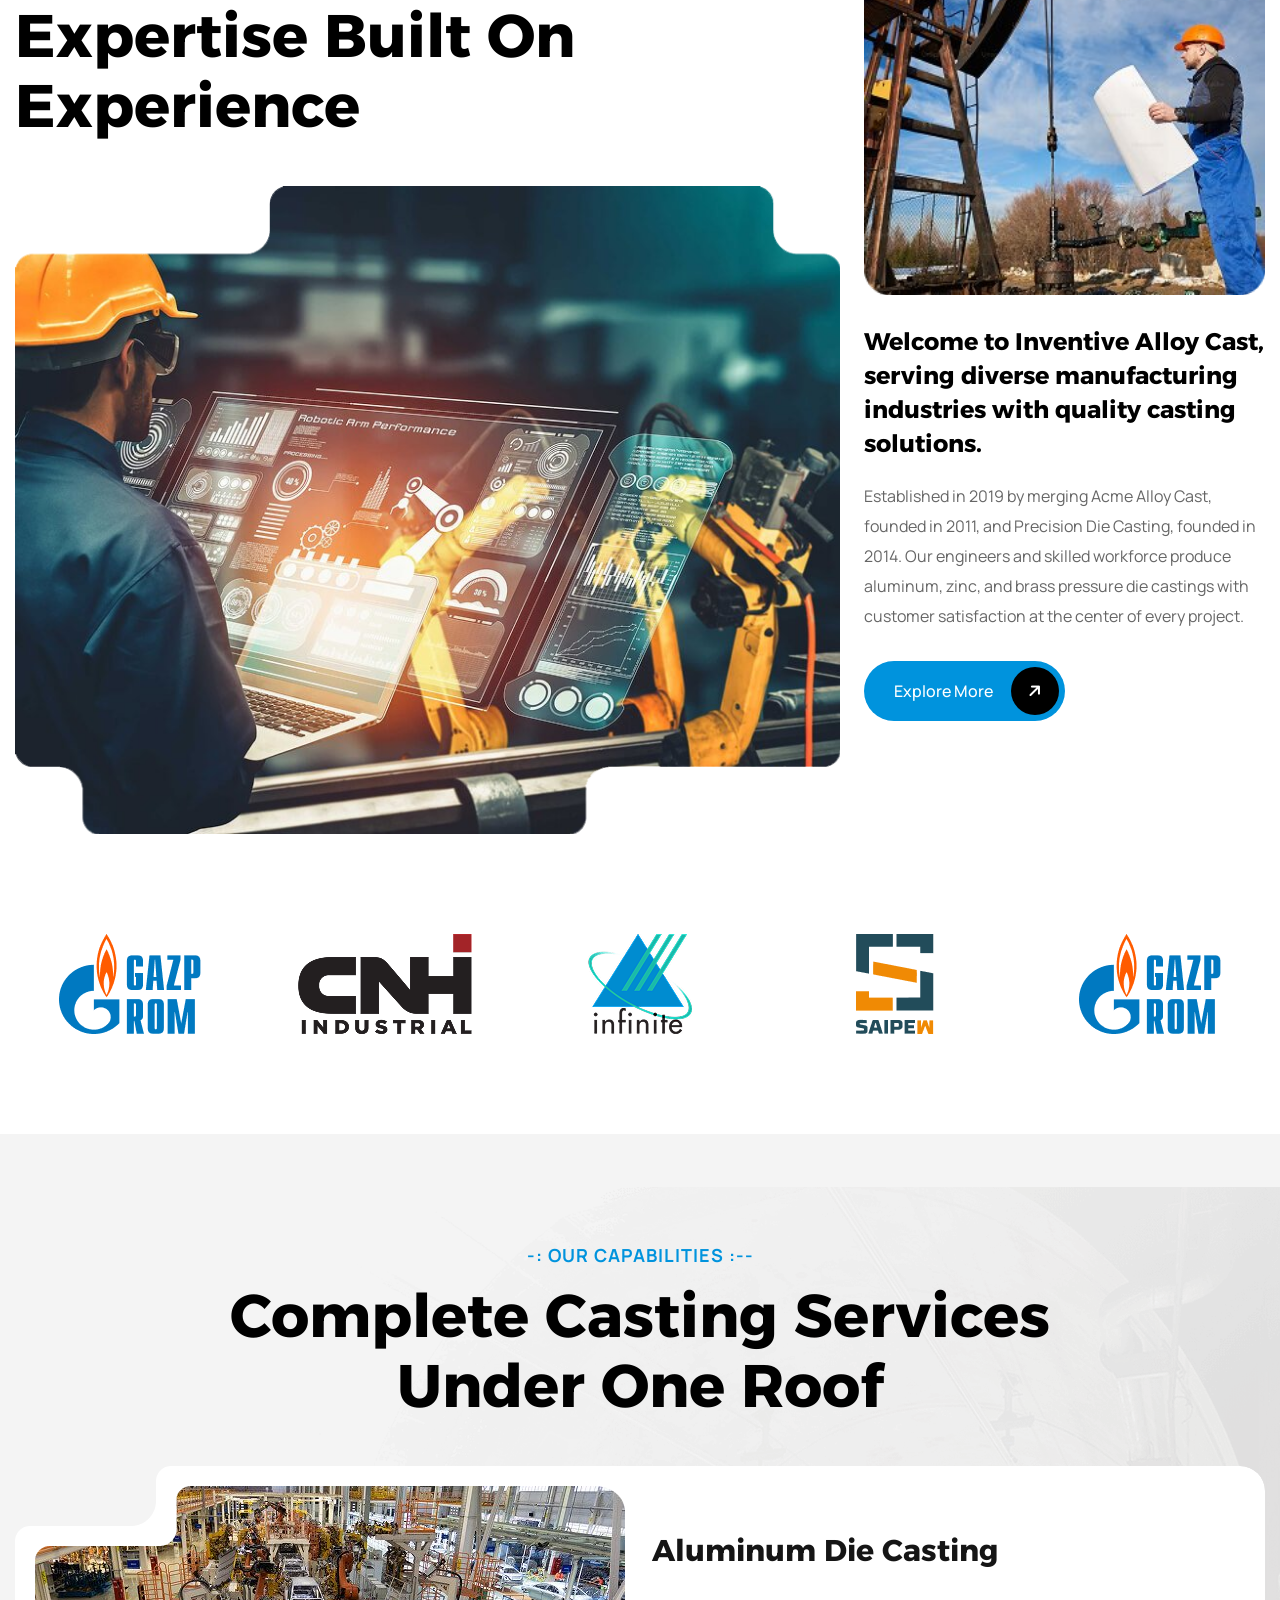
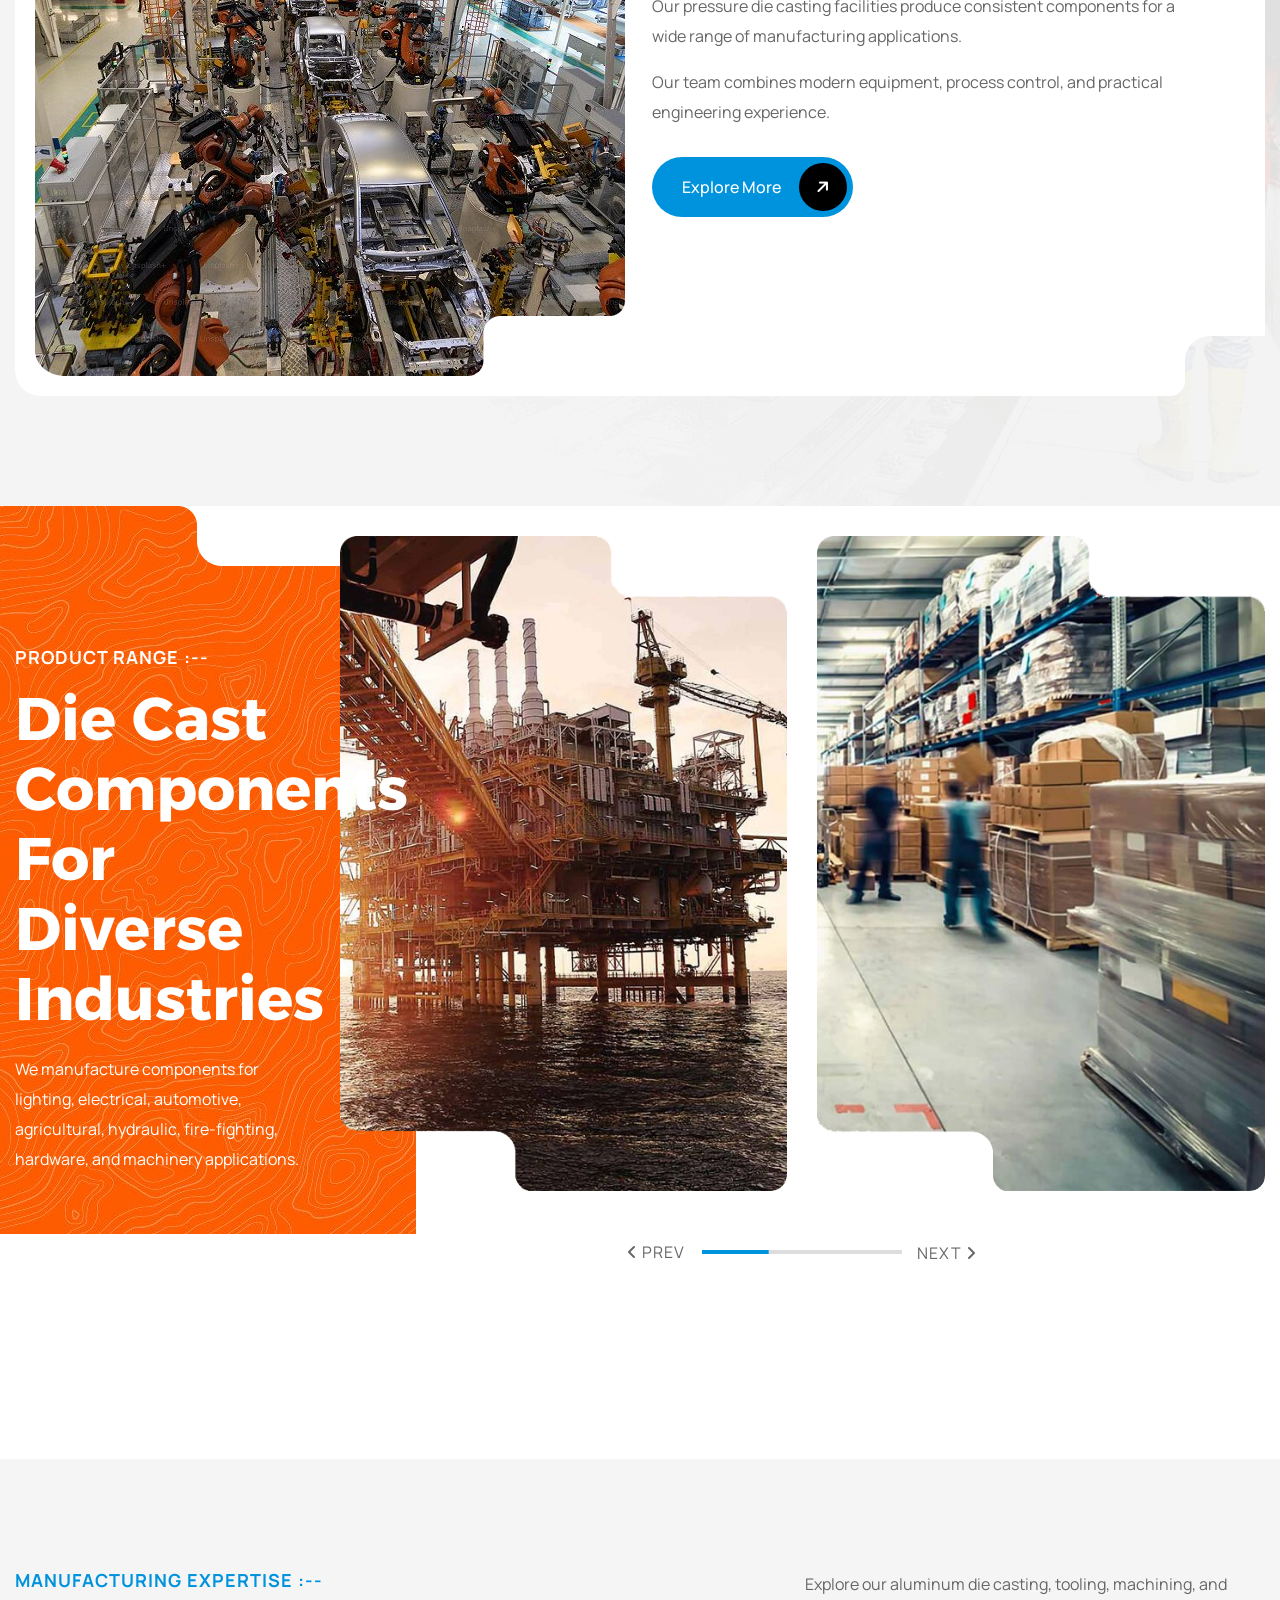
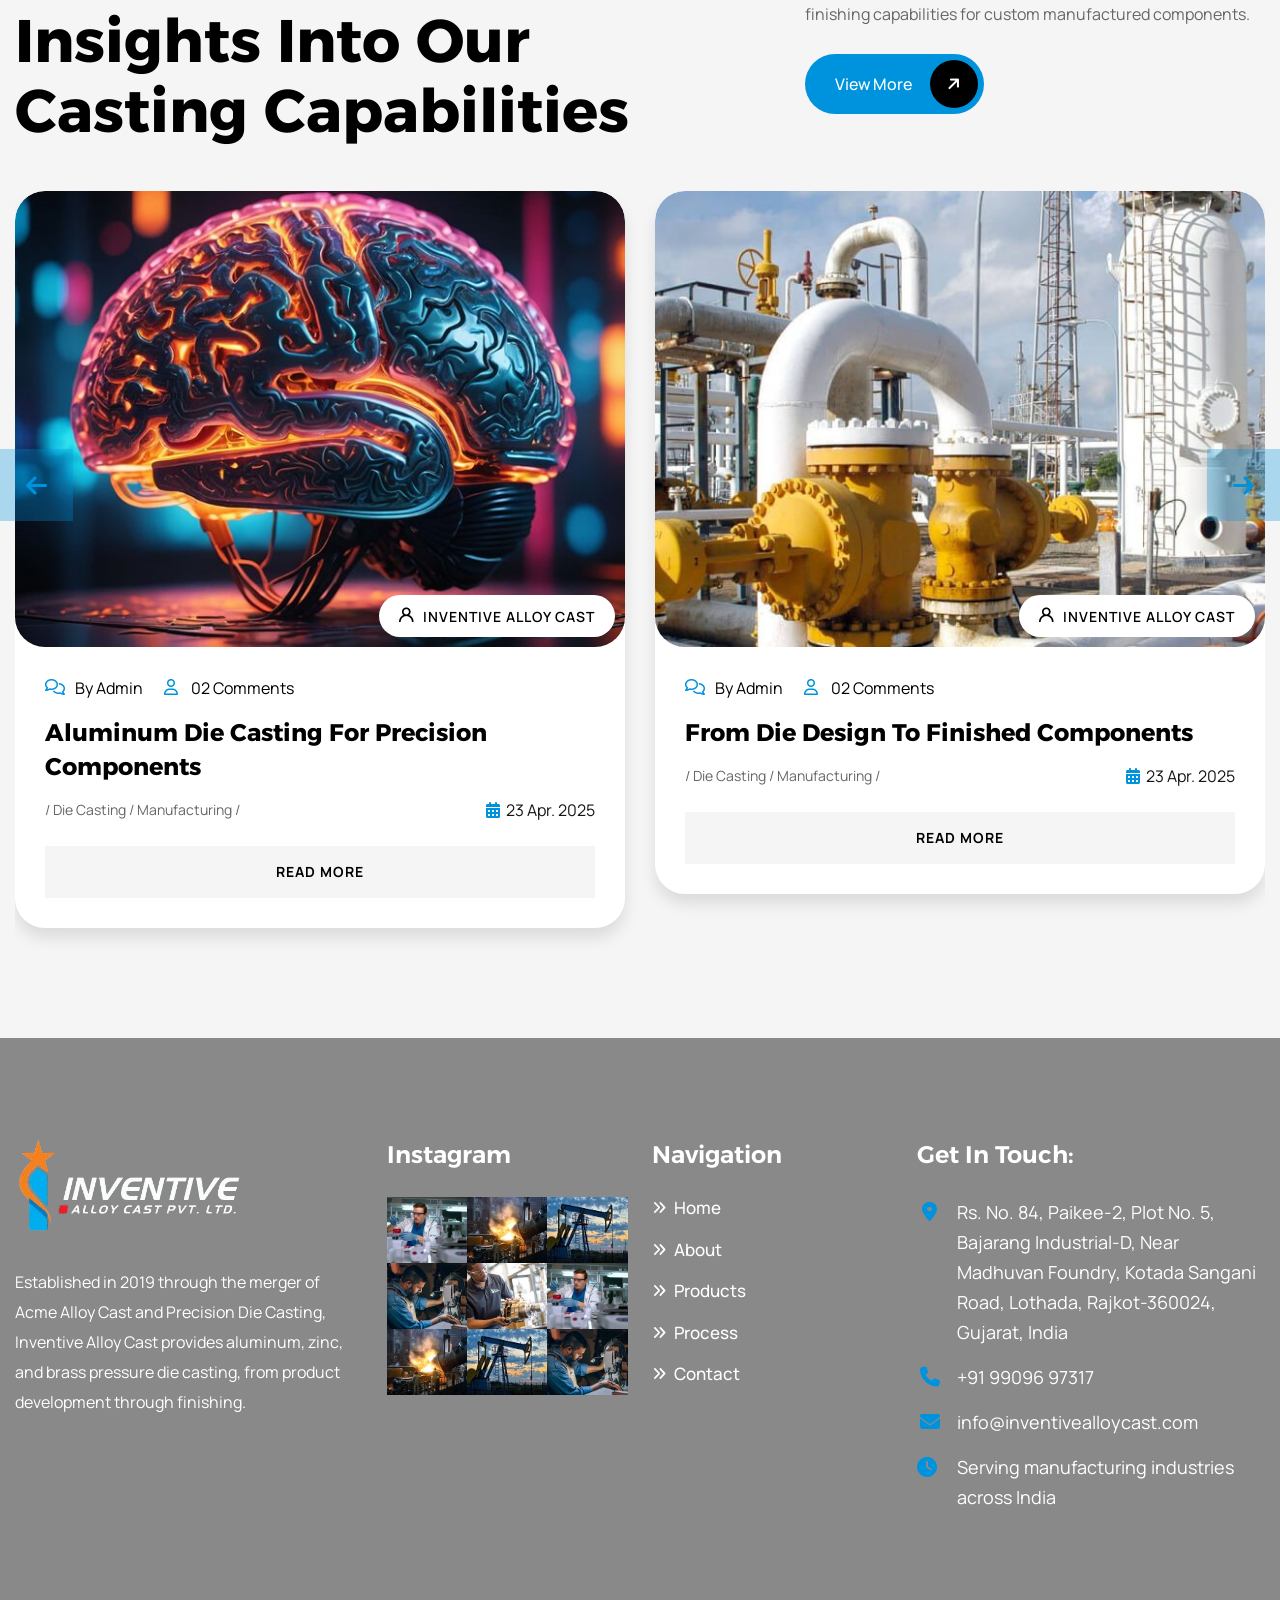
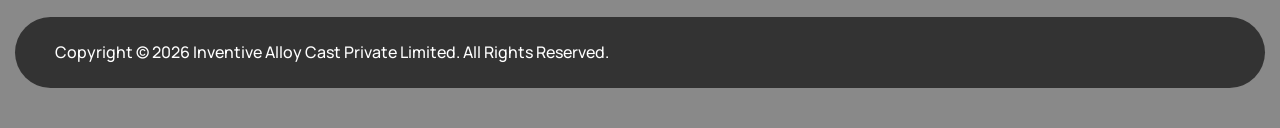
==== commit d2370c70: "theme changes" ====
--- a/index.html
+++ b/index.html
@@ -4,7 +4,7 @@
 <!-- Mirrored from expert-themes.com/html/induxt/index-3.html by HTTrack Website Copier/3.x [XR&CO'2014], Sun, 30 Aug 2026 16:06:36 GMT -->
 <head>
 <meta charset="utf-8">
-<title>Inventive Alloy Cast | Pressure Die Casting Manufacturer</title>
+<title>Inventive Alloy Cast | Pressure Die Casting Manufacturer</title>
 <!-- Stylesheets -->
 
 <link id="theme-color-file" href="assets/css/all.css" rel="stylesheet">
@@ -56,8 +56,8 @@
 				<div class="inner-container">
 					<div class="d-flex justify-content-between align-items-center flex-wrap">
 						<ul class="header-info_list">
-							<li><span>Email : </span> <a href="mailto:info@inventivealloycast.com">info@inventivealloycast.com</a></li>
-							<li><span>Call : </span> <a href="tel:+919909697317">+91 99096 97317</a></li>
+							<li><span>Email : </span> <a href="mailto:info@inventivealloycast.com">info@inventivealloycast.com</a></li>
+							<li><span>Call : </span> <a href="tel:+919909697317">+91 99096 97317</a></li>
 						</ul>
 						<!-- Social Box -->
 						<div class="social-box">
@@ -80,7 +80,7 @@
 
 						<!-- Logo Box -->
 						<div class="logo-box">
-							<div class="logo"><a href="index.html"><img src="assets/images/logo3.svg" alt="" title="Inventive Alloy Cast"></a></div>
+							<div class="logo"><a href="index.html"><img src="assets/images/inventive/logo.png" alt="Inventive Alloy Cast" title="Inventive Alloy Cast"></a></div>
 						</div>
 
 						<div class="nav-outer d-flex flex-wrap">
@@ -98,7 +98,7 @@
 										<li class="current"><a href="index.html">Home</a></li>
 										<li><a href="about.html">About</a></li>
 										<li><a href="products.html">Products</a></li>
-										<li><a href="blog.html">Process</a></li>
+										<li><a href="blog.html">Process</a></li>
 										<li><a href="contact.html">Contact</a></li>
 									</ul>
 								</div>
@@ -136,7 +136,7 @@
 			<div class="close-btn"><span class="icon fa-xmark"></span></div>
 
 			<nav class="menu-box">
-				<div class="nav-logo"><a href="index.html"><img src="assets/images/mobile-logo.svg" alt="" title=""></a></div>
+				<div class="nav-logo"><a href="index.html"><img src="assets/images/inventive/logo.png" alt="Inventive Alloy Cast" title="Inventive Alloy Cast"></a></div>
 				<div class="menu-outer"><!--Here Menu Will Come Automatically Via Javascript / Same Menu as in Header--></div>
 			</nav>
 		</div>
@@ -152,100 +152,52 @@
 
 				<!-- Slide -->
 				<div class="swiper-slide">
-					<div class="slider-three_big-title"><span class="up-down_animation">INVENTIVE</span></div>
+					<div class="slider-three_big-title"><span class="up-down_animation">INVENTIVE</span></div>
 					<div class="slider-three_image-layer" style="background-image:url(assets/images/main-slider/1.jpg)"></div>
-					<div class="slider-three_pattern" style="background-image:url(assets/images/main-slider/pattern-5.png)"></div>
-					<div class="slider-three_pattern2" style="background-image:url(assets/images/main-slider/pattern-6.png)"></div>
 					<div class="auto-container">
 						<!-- Content Column -->
 						<div class="slider-three_content">
 							<div class="slider-three_content-inner">
-								<h1 class="slider-three_heading trans-900">Precision <span>Die Casting</span> Solutions</h1>
+								<h1 class="slider-three_heading trans-900">Precision <span>Die Casting</span> Solutions</h1>
 								<div class="slider-three_lower d-flex justify-content-between align-items-center flex-wrap">
-									<div class="slider-three_text trans-900">From product design and development to manufacturing and finishing, we deliver cost-effective cast components with dependable quality.</div>
-									<div class="slider-three_button trans-900 d-flex align-items-center flex-wrap">
-										<a href="about.html" class="theme-btn btn-style-two">
-											<span class="btn-wrap">
-												<span class="text-one">Explore More <i class="fa-classic fa-solid fa-arrow-right"></i></span>
-												<span class="text-two">Explore More <i class="fa-classic fa-solid fa-arrow-right"></i></span>
-											</span>
-										</a>
-									</div>
-								</div>
-							</div>
-							<div class="slider-three_video trans-900">
-								<a href="https://www.youtube.com/watch?v=kxPCFljwJws" class="lightbox-video play-box"><i class="ripple"></i><span class="fa fa-play trans-300"></span></a>
-							</div>
-						</div>
-					</div>
-					<div class="vector-image">
-						<img src="assets/images/main-slider/vector-1.png" alt= ""/>
+									<div class="slider-three_text trans-900">From product design and development to manufacturing and finishing, we deliver cost-effective cast components with dependable quality.</div>
+								</div>
+							</div>
+						</div>
 					</div>
 				</div>
 
 				<!-- Slide -->
 				<div class="swiper-slide">
-					<div class="slider-three_big-title"><span class="up-down_animation">INVENTIVE</span></div>
+					<div class="slider-three_big-title"><span class="up-down_animation">INVENTIVE</span></div>
 					<div class="slider-three_image-layer" style="background-image:url(assets/images/main-slider/1.jpg)"></div>
-					<div class="slider-three_pattern" style="background-image:url(assets/images/main-slider/pattern-5.png)"></div>
-					<div class="slider-three_pattern2" style="background-image:url(assets/images/main-slider/pattern-6.png)"></div>
 					<div class="auto-container">
 						<!-- Content Column -->
 						<div class="slider-three_content">
 							<div class="slider-three_content-inner">
-								<h1 class="slider-three_heading trans-900">Precision <span>Die Casting</span> Solutions</h1>
+								<h1 class="slider-three_heading trans-900">Precision <span>Die Casting</span> Solutions</h1>
 								<div class="slider-three_lower d-flex justify-content-between align-items-center flex-wrap">
-									<div class="slider-three_text trans-900">From product design and development to manufacturing and finishing, we deliver cost-effective cast components with dependable quality.</div>
-									<div class="slider-three_button trans-900 d-flex align-items-center flex-wrap">
-										<a href="about.html" class="theme-btn btn-style-two">
-											<span class="btn-wrap">
-												<span class="text-one">Explore More <i class="fa-classic fa-solid fa-arrow-right"></i></span>
-												<span class="text-two">Explore More <i class="fa-classic fa-solid fa-arrow-right"></i></span>
-											</span>
-										</a>
-									</div>
-								</div>
-							</div>
-							<div class="slider-three_video trans-900">
-								<a href="https://www.youtube.com/watch?v=kxPCFljwJws" class="lightbox-video play-box"><i class="ripple"></i><span class="fa fa-play trans-300"></span></a>
-							</div>
-						</div>
-					</div>
-					<div class="vector-image">
-						<img src="assets/images/main-slider/vector-1.png" alt= ""/>
+									<div class="slider-three_text trans-900">From product design and development to manufacturing and finishing, we deliver cost-effective cast components with dependable quality.</div>
+								</div>
+							</div>
+						</div>
 					</div>
 				</div>
 
 				<!-- Slide -->
 				<div class="swiper-slide">
-					<div class="slider-three_big-title"><span class="up-down_animation">INVENTIVE</span></div>
+					<div class="slider-three_big-title"><span class="up-down_animation">INVENTIVE</span></div>
 					<div class="slider-three_image-layer" style="background-image:url(assets/images/main-slider/1.jpg)"></div>
-					<div class="slider-three_pattern" style="background-image:url(assets/images/main-slider/pattern-5.png)"></div>
-					<div class="slider-three_pattern2" style="background-image:url(assets/images/main-slider/pattern-6.png)"></div>
 					<div class="auto-container">
 						<!-- Content Column -->
 						<div class="slider-three_content">
 							<div class="slider-three_content-inner">
-								<h1 class="slider-three_heading trans-900">Precision <span>Die Casting</span> Solutions</h1>
+								<h1 class="slider-three_heading trans-900">Precision <span>Die Casting</span> Solutions</h1>
 								<div class="slider-three_lower d-flex justify-content-between align-items-center flex-wrap">
-									<div class="slider-three_text trans-900">From product design and development to manufacturing and finishing, we deliver cost-effective cast components with dependable quality.</div>
-									<div class="slider-three_button trans-900 d-flex align-items-center flex-wrap">
-										<a href="about.html" class="theme-btn btn-style-two">
-											<span class="btn-wrap">
-												<span class="text-one">Explore More <i class="fa-classic fa-solid fa-arrow-right"></i></span>
-												<span class="text-two">Explore More <i class="fa-classic fa-solid fa-arrow-right"></i></span>
-											</span>
-										</a>
-									</div>
-								</div>
-							</div>
-							<div class="slider-three_video trans-900">
-								<a href="https://www.youtube.com/watch?v=kxPCFljwJws" class="lightbox-video play-box"><i class="ripple"></i><span class="fa fa-play trans-300"></span></a>
-							</div>
-						</div>
-					</div>
-					<div class="vector-image">
-						<img src="assets/images/main-slider/vector-1.png" alt= ""/>
+									<div class="slider-three_text trans-900">From product design and development to manufacturing and finishing, we deliver cost-effective cast components with dependable quality.</div>
+								</div>
+							</div>
+						</div>
 					</div>
 				</div>
 
@@ -272,8 +224,8 @@
 					<div class="service-block_two-inner trans-500 wow fadeInUp" data-wow-delay="0ms" data-wow-duration="1500ms">
 						<div class="service-block_two-number trans-300">1</div>
 						<div class="service-block_two-icon trans-300 flaticon-solutions"></div>
-						<h4 class="service-block_two-title trans-300"><a href="service-detail.html">Product Development</a></h4>
-						<div class="service-block_two-text trans-300">Design and development focused on practical, cost-effective cast components.</div>
+						<h4 class="service-block_two-title trans-300"><a href="service-detail.html">Product Development</a></h4>
+						<div class="service-block_two-text trans-300">Design and development focused on practical, cost-effective cast components.</div>
 					</div>
 				</div>
 
@@ -282,8 +234,8 @@
 					<div class="service-block_two-inner trans-500 wow fadeInUp" data-wow-delay="150ms" data-wow-duration="1500ms">
 						<div class="service-block_two-number trans-300">2</div>
 						<div class="service-block_two-icon trans-300 flaticon-helmet"></div>
-						<h4 class="service-block_two-title trans-300"><a href="service-detail.html">Dedicated Engineers</a></h4>
-						<div class="service-block_two-text trans-300">Design and development focused on practical, cost-effective cast components.</div>
+						<h4 class="service-block_two-title trans-300"><a href="service-detail.html">Dedicated Engineers</a></h4>
+						<div class="service-block_two-text trans-300">Design and development focused on practical, cost-effective cast components.</div>
 					</div>
 				</div>
 
@@ -292,8 +244,8 @@
 					<div class="service-block_two-inner trans-500 wow fadeInUp" data-wow-delay="300ms" data-wow-duration="1500ms">
 						<div class="service-block_two-number trans-300">3</div>
 						<div class="service-block_two-icon trans-300 flaticon-robotic-arm"></div>
-						<h4 class="service-block_two-title trans-300"><a href="service-detail.html">Modern Technology</a></h4>
-						<div class="service-block_two-text trans-300">Design and development focused on practical, cost-effective cast components.</div>
+						<h4 class="service-block_two-title trans-300"><a href="service-detail.html">Modern Technology</a></h4>
+						<div class="service-block_two-text trans-300">Design and development focused on practical, cost-effective cast components.</div>
 					</div>
 				</div>
 
@@ -302,8 +254,8 @@
 					<div class="service-block_two-inner trans-500 wow fadeInUp" data-wow-delay="450ms" data-wow-duration="1500ms">
 						<div class="service-block_two-number trans-300">4</div>
 						<div class="service-block_two-icon trans-300 flaticon-customer-service-1"></div>
-						<h4 class="service-block_two-title trans-300"><a href="service-detail.html">Complete Support</a></h4>
-						<div class="service-block_two-text trans-300">Design and development focused on practical, cost-effective cast components.</div>
+						<h4 class="service-block_two-title trans-300"><a href="service-detail.html">Complete Support</a></h4>
+						<div class="service-block_two-text trans-300">Design and development focused on practical, cost-effective cast components.</div>
 					</div>
 				</div>
 
@@ -320,8 +272,8 @@
 				<div class="column col-lg-8 col-md-12 col-sm-12">
 					<!-- Sec Title -->
 					<div class="sec-title title-anim">
-						<div class="sec-title_title">About Inventive Alloy Cast</div>
-						<h2 class="sec-title_heading">Pressure Die Casting Expertise Built on Experience</h2>
+						<div class="sec-title_title">About Inventive Alloy Cast</div>
+						<h2 class="sec-title_heading">Pressure Die Casting Expertise Built on Experience</h2>
 					</div>
 					<div class="about-three_image wow fadeInUp" data-wow-delay="0ms" data-wow-duration="1500ms">
 						<img src="assets/images/resource/about-6.jpg" alt="" />
@@ -333,8 +285,8 @@
 						<img src="assets/images/resource/about-5.jpg" alt="" />
 					</div>
 					<div class="about-three_content">
-						<h4 class="about-three_title">Welcome to Inventive Alloy Cast, serving diverse manufacturing industries with quality casting solutions.</h4>
-						<div class="about-three_text">Established in 2019 by merging Acme Alloy Cast, founded in 2011, and Precision Die Casting, founded in 2014. Our engineers and skilled workforce produce aluminum, zinc, and brass pressure die castings with customer satisfaction at the center of every project.</div>
+						<h4 class="about-three_title">Welcome to Inventive Alloy Cast, serving diverse manufacturing industries with quality casting solutions.</h4>
+						<div class="about-three_text">Established in 2019 by merging Acme Alloy Cast, founded in 2011, and Precision Die Casting, founded in 2014. Our engineers and skilled workforce produce aluminum, zinc, and brass pressure die castings with customer satisfaction at the center of every project.</div>
 						<!-- Button Box -->
 						<div class="about-three_button">
 							<a href="contact.html" class="theme-btn btn-style-one">
@@ -435,8 +387,8 @@
 
 			<!-- Sec Title -->
 			<div class="sec-title centered">
-				<div class="sec-title_title title-anim">-: Our Capabilities :--</div>
-				<h2 class="sec-title_heading">Complete Casting Services <br> Under One Roof</h2>
+				<div class="sec-title_title title-anim">-: Our Capabilities :--</div>
+				<h2 class="sec-title_heading">Complete Casting Services <br> Under One Roof</h2>
 			</div>
 
 			<div class="single-item_carousel swiper-container">
@@ -456,10 +408,10 @@
 									<!-- Column -->
 									<div class="column col-lg-6 col-md-12 col-sm-12">
 										<div class="content">
-											<h3 class="service-block_three-title"><a href="service-detail.html">Aluminum Die Casting</a></h3>
+											<h3 class="service-block_three-title"><a href="service-detail.html">Aluminum Die Casting</a></h3>
 											<div class="service-block_three-text">
-												<p>Our pressure die casting facilities produce consistent components for a wide range of manufacturing applications.</p>
-												<p>Our team combines modern equipment, process control, and practical engineering experience.</p>
+												<p>Our pressure die casting facilities produce consistent components for a wide range of manufacturing applications.</p>
+												<p>Our team combines modern equipment, process control, and practical engineering experience.</p>
 											</div>
 											<!-- Button Box -->
 											<div class="service-block_three-button">
@@ -491,10 +443,10 @@
 									<!-- Column -->
 									<div class="column col-lg-6 col-md-12 col-sm-12">
 										<div class="content">
-											<h3 class="service-block_three-title"><a href="service-detail.html">Engineering & Die Design</a></h3>
+											<h3 class="service-block_three-title"><a href="service-detail.html">Engineering & Die Design</a></h3>
 											<div class="service-block_three-text">
-												<p>Our pressure die casting facilities produce consistent components for a wide range of manufacturing applications.</p>
-												<p>Our team combines modern equipment, process control, and practical engineering experience.</p>
+												<p>Our pressure die casting facilities produce consistent components for a wide range of manufacturing applications.</p>
+												<p>Our team combines modern equipment, process control, and practical engineering experience.</p>
 											</div>
 											<!-- Button Box -->
 											<div class="service-block_three-button">
@@ -526,10 +478,10 @@
 									<!-- Column -->
 									<div class="column col-lg-6 col-md-12 col-sm-12">
 										<div class="content">
-											<h3 class="service-block_three-title"><a href="service-detail.html">Machining & Finishing</a></h3>
+											<h3 class="service-block_three-title"><a href="service-detail.html">Machining & Finishing</a></h3>
 											<div class="service-block_three-text">
-												<p>Our pressure die casting facilities produce consistent components for a wide range of manufacturing applications.</p>
-												<p>Our team combines modern equipment, process control, and practical engineering experience.</p>
+												<p>Our pressure die casting facilities produce consistent components for a wide range of manufacturing applications.</p>
+												<p>Our team combines modern equipment, process control, and practical engineering experience.</p>
 											</div>
 											<!-- Button Box -->
 											<div class="service-block_three-button">
@@ -565,9 +517,9 @@
 						<div class="project-four_bg" style="background-image:url(assets/images/background/project-four_bg.jpg)"></div>
 						<!-- Sec Title -->
 						<div class="sec-title light title-anim">
-							<div class="sec-title_title">Product Range :--</div>
-							<h2 class="sec-title_heading">Die Cast Components for Diverse Industries</h2>
-							<div class="sec-title_text">We manufacture components for lighting, electrical, automotive, agricultural, hydraulic, fire-fighting, hardware, and machinery applications.</div>
+							<div class="sec-title_title">Product Range :--</div>
+							<h2 class="sec-title_heading">Die Cast Components for Diverse Industries</h2>
+							<div class="sec-title_text">We manufacture components for lighting, electrical, automotive, agricultural, hydraulic, fire-fighting, hardware, and machinery applications.</div>
 						</div>
 					</div>
 				</div>
@@ -586,11 +538,11 @@
 												<img src="assets/images/gallery/6.jpg" alt="" />
 												<div class="project-block_four-overlay">
 													<div class="project-block_four-content">
-														<div class="project-block_four-tag">Die Casting</div>
-														<h3 class="project-block_four-title"><a href="project-detail.html">Custom Die Cast Components</a></h3>
+														<div class="project-block_four-tag">Die Casting</div>
+														<h3 class="project-block_four-title"><a href="project-detail.html">Custom Die Cast Components</a></h3>
 														<ul class="project-block_four-list">
-															<li>Designed to customer requirements</li>
-															<li>Quality-focused production and finishing</li>
+															<li>Designed to customer requirements</li>
+															<li>Quality-focused production and finishing</li>
 														</ul>
 														<div class="project-block_four-button">
 															<a href="about.html" class="theme-btn btn-style-two">
@@ -616,11 +568,11 @@
 												<img src="assets/images/gallery/7.jpg" alt="" />
 												<div class="project-block_four-overlay">
 													<div class="project-block_four-content">
-														<div class="project-block_four-tag">Die Casting</div>
-														<h3 class="project-block_four-title"><a href="project-detail.html">Custom Die Cast Components</a></h3>
+														<div class="project-block_four-tag">Die Casting</div>
+														<h3 class="project-block_four-title"><a href="project-detail.html">Custom Die Cast Components</a></h3>
 														<ul class="project-block_four-list">
-															<li>Designed to customer requirements</li>
-															<li>Quality-focused production and finishing</li>
+															<li>Designed to customer requirements</li>
+															<li>Quality-focused production and finishing</li>
 														</ul>
 														<div class="project-block_four-button">
 															<a href="about.html" class="theme-btn btn-style-two">
@@ -646,11 +598,11 @@
 												<img src="assets/images/gallery/8.jpg" alt="" />
 												<div class="project-block_four-overlay">
 													<div class="project-block_four-content">
-														<div class="project-block_four-tag">Die Casting</div>
-														<h3 class="project-block_four-title"><a href="project-detail.html">Custom Die Cast Components</a></h3>
+														<div class="project-block_four-tag">Die Casting</div>
+														<h3 class="project-block_four-title"><a href="project-detail.html">Custom Die Cast Components</a></h3>
 														<ul class="project-block_four-list">
-															<li>Designed to customer requirements</li>
-															<li>Quality-focused production and finishing</li>
+															<li>Designed to customer requirements</li>
+															<li>Quality-focused production and finishing</li>
 														</ul>
 														<div class="project-block_four-button">
 															<a href="about.html" class="theme-btn btn-style-two">
@@ -696,11 +648,11 @@
 			<!-- Sec Title -->
 			<div class="sec-title">
 				<div class="left-box">
-					<div class="sec-title_title">Manufacturing Expertise :--</div>
-					<h2 class="sec-title_heading">Insights Into Our <br> Casting Capabilities</h2>
+					<div class="sec-title_title">Manufacturing Expertise :--</div>
+					<h2 class="sec-title_heading">Insights Into Our <br> Casting Capabilities</h2>
 				</div>
 				<div class="right-box">
-					<div class="sec-title_text">Explore our aluminum die casting, tooling, machining, and finishing capabilities for custom manufactured components.</div>
+					<div class="sec-title_text">Explore our aluminum die casting, tooling, machining, and finishing capabilities for custom manufactured components.</div>
 					<!-- Button Box -->
 					<div class="blog-two_button">
 						<a href="blog-detail.html" class="theme-btn btn-style-one">
@@ -722,7 +674,7 @@
 						<div class="news-block_one">
 							<div class="news-block_one-inner wow fadeInUp" data-wow-delay="0ms" data-wow-duration="1500ms">
 								<div class="news-block_one-image_outer  overlay-anim">
-									<div class="news-block_one-author"><span class="flaticon-user-1"></span> Inventive Alloy Cast</div>
+									<div class="news-block_one-author"><span class="flaticon-user-1"></span> Inventive Alloy Cast</div>
 									<div class="news-block_one-image">
 										<a href="blog-detail.html"><img src="assets/images/resource/news-4.jpg" alt="" /></a>
 										<img src="assets/images/resource/news-4.jpg" alt="" />
@@ -733,9 +685,9 @@
 										<li><span class="icon fa-regular fa-comments fa-fw"></span>By Admin</li>
 										<li><span class="icon fa-regular fa-user fa-fw"></span>02 Comments</li>
 									</ul>
-									<h4 class="news-block_one-title"><a href="blog-detail.html">Aluminum Die Casting for Precision Components</a></h4>
+									<h4 class="news-block_one-title"><a href="blog-detail.html">Aluminum Die Casting for Precision Components</a></h4>
 									<div class="infos d-flex justify-content-between align-items-center flex-wrap">
-										<div class="categories">/ Die Casting / Manufacturing /</div>
+										<div class="categories">/ Die Casting / Manufacturing /</div>
 										<div class="news-block_one-date"><span class="icon fa-classic fa-solid fa-calendar-days"></span>23 Apr. 2025</div>
 									</div>
 									<div class="news-block_one-button">
@@ -752,7 +704,7 @@
 						<div class="news-block_one">
 							<div class="news-block_one-inner wow fadeInUp" data-wow-delay="0ms" data-wow-duration="1500ms">
 								<div class="news-block_one-image_outer  overlay-anim">
-									<div class="news-block_one-author"><span class="flaticon-user-1"></span> Inventive Alloy Cast</div>
+									<div class="news-block_one-author"><span class="flaticon-user-1"></span> Inventive Alloy Cast</div>
 									<div class="news-block_one-image">
 										<a href="blog-detail.html"><img src="assets/images/resource/news-5.jpg" alt="" /></a>
 										<img src="assets/images/resource/news-5.jpg" alt="" />
@@ -763,9 +715,9 @@
 										<li><span class="icon fa-regular fa-comments fa-fw"></span>By Admin</li>
 										<li><span class="icon fa-regular fa-user fa-fw"></span>02 Comments</li>
 									</ul>
-									<h4 class="news-block_one-title"><a href="blog-detail.html">From Die Design to Finished Components</a></h4>
+									<h4 class="news-block_one-title"><a href="blog-detail.html">From Die Design to Finished Components</a></h4>
 									<div class="infos d-flex justify-content-between align-items-center flex-wrap">
-										<div class="categories">/ Die Casting / Manufacturing /</div>
+										<div class="categories">/ Die Casting / Manufacturing /</div>
 										<div class="news-block_one-date"><span class="icon fa-classic fa-solid fa-calendar-days"></span>23 Apr. 2025</div>
 									</div>
 									<div class="news-block_one-button">
@@ -782,7 +734,7 @@
 						<div class="news-block_one">
 							<div class="news-block_one-inner wow fadeInUp" data-wow-delay="0ms" data-wow-duration="1500ms">
 								<div class="news-block_one-image_outer  overlay-anim">
-									<div class="news-block_one-author"><span class="flaticon-user-1"></span> Inventive Alloy Cast</div>
+									<div class="news-block_one-author"><span class="flaticon-user-1"></span> Inventive Alloy Cast</div>
 									<div class="news-block_one-image">
 										<a href="blog-detail.html"><img src="assets/images/resource/news-4.jpg" alt="" /></a>
 										<img src="assets/images/resource/news-4.jpg" alt="" />
@@ -793,9 +745,9 @@
 										<li><span class="icon fa-regular fa-comments fa-fw"></span>By Admin</li>
 										<li><span class="icon fa-regular fa-user fa-fw"></span>02 Comments</li>
 									</ul>
-									<h4 class="news-block_one-title"><a href="blog-detail.html">Aluminum Die Casting for Precision Components</a></h4>
+									<h4 class="news-block_one-title"><a href="blog-detail.html">Aluminum Die Casting for Precision Components</a></h4>
 									<div class="infos d-flex justify-content-between align-items-center flex-wrap">
-										<div class="categories">/ Die Casting / Manufacturing /</div>
+										<div class="categories">/ Die Casting / Manufacturing /</div>
 										<div class="news-block_one-date"><span class="icon fa-classic fa-solid fa-calendar-days"></span>23 Apr. 2025</div>
 									</div>
 									<div class="news-block_one-button">
@@ -812,7 +764,7 @@
 						<div class="news-block_one">
 							<div class="news-block_one-inner wow fadeInUp" data-wow-delay="0ms" data-wow-duration="1500ms">
 								<div class="news-block_one-image_outer  overlay-anim">
-									<div class="news-block_one-author"><span class="flaticon-user-1"></span> Inventive Alloy Cast</div>
+									<div class="news-block_one-author"><span class="flaticon-user-1"></span> Inventive Alloy Cast</div>
 									<div class="news-block_one-image">
 										<a href="blog-detail.html"><img src="assets/images/resource/news-5.jpg" alt="" /></a>
 										<img src="assets/images/resource/news-5.jpg" alt="" />
@@ -823,9 +775,9 @@
 										<li><span class="icon fa-regular fa-comments fa-fw"></span>By Admin</li>
 										<li><span class="icon fa-regular fa-user fa-fw"></span>02 Comments</li>
 									</ul>
-									<h4 class="news-block_one-title"><a href="blog-detail.html">From Die Design to Finished Components</a></h4>
+									<h4 class="news-block_one-title"><a href="blog-detail.html">From Die Design to Finished Components</a></h4>
 									<div class="infos d-flex justify-content-between align-items-center flex-wrap">
-										<div class="categories">/ Die Casting / Manufacturing /</div>
+										<div class="categories">/ Die Casting / Manufacturing /</div>
 										<div class="news-block_one-date"><span class="icon fa-classic fa-solid fa-calendar-days"></span>23 Apr. 2025</div>
 									</div>
 									<div class="news-block_one-button">
@@ -863,16 +815,8 @@
 							<!-- Footer Column -->
 							<div class="main-footer_column col-lg-7 col-md-6 col-sm-12">
 								<div class="logo-widget">
-									<div class="main-footer_logo"><a href="index.html"><img src="assets/images/logo2.svg" alt="" title=""></a></div>
-									<div class="main-footer_text">Established in 2019 through the merger of Acme Alloy Cast and Precision Die Casting, Inventive Alloy Cast provides aluminum, zinc, and brass pressure die casting, from product development through finishing.</div>
-									<div class="newsletter-box">
-										<form method="post" action="https://expert-themes.com/html/induxt/contact.html">
-											<div class="form-group">
-												<input type="email" name="search-field" value="" placeholder="Your Email Address" required>
-												<button type="submit" class="theme-btn flaticon-send"></button>
-											</div>
-										</form>
-									</div>
+									<div class="main-footer_logo"><a href="index.html"><img src="assets/images/inventive/white-logo.png" alt="Inventive Alloy Cast" title="Inventive Alloy Cast"></a></div>
+									<div class="main-footer_text">Established in 2019 through the merger of Acme Alloy Cast and Precision Die Casting, Inventive Alloy Cast provides aluminum, zinc, and brass pressure die casting, from product development through finishing.</div>
 								</div>
 							</div>
 
@@ -972,7 +916,7 @@
 										<li><a href="index.html">Home</a></li>
 										<li><a href="about.html">About</a></li>
 										<li><a href="products.html">Products</a></li>
-										<li><a href="blog.html">Process</a></li>
+										<li><a href="blog.html">Process</a></li>
 										<li><a href="contact.html">Contact</a></li>
 									</ul>
 
@@ -984,10 +928,10 @@
 								<div class="info-widget">
 									<h4 class="main-footer_widget-title">Get in Touch:</h4>
 									<ul class="footer-contact_list">
-										<li><span class="icon fas fa-map-marker-alt fa-fw"></span>Rs. No. 84, Paikee-2, Plot No. 5, Bajarang Industrial-D, Near Madhuvan Foundry, Kotada Sangani Road, Lothada, Rajkot-360024, Gujarat, India</li>
-										<li><span class="icon fas fa-phone fa-fw"></span>+91 99096 97317</li>
-										<li><span class="icon fas fa-envelope fa-fw"></span>info@inventivealloycast.com</li>
-										<li><span class="icon fa-classic fa-solid fa-clock"></span>Serving manufacturing industries across India</li>
+										<li><span class="icon fas fa-map-marker-alt fa-fw"></span>Rs. No. 84, Paikee-2, Plot No. 5, Bajarang Industrial-D, Near Madhuvan Foundry, Kotada Sangani Road, Lothada, Rajkot-360024, Gujarat, India</li>
+										<li><span class="icon fas fa-phone fa-fw"></span>+91 99096 97317</li>
+										<li><span class="icon fas fa-envelope fa-fw"></span>info@inventivealloycast.com</li>
+										<li><span class="icon fa-classic fa-solid fa-clock"></span>Serving manufacturing industries across India</li>
 									</ul>
 
 								</div>
@@ -1001,7 +945,7 @@
 				<div class="main-footer_bottom">
 				<div class="d-flex justify-content-between align-items-center flex-wrap">
 					<!-- Copyright -->
-					<div class="main-footer_copyright">Copyright &copy; 2026 Inventive Alloy Cast Private Limited. All rights reserved.</div>
+					<div class="main-footer_copyright">Copyright &copy; 2026 Inventive Alloy Cast Private Limited. All rights reserved.</div>
 				</div>
 			</div>
 
@@ -1037,4 +981,4 @@
 </body>
 
 <!-- Mirrored from expert-themes.com/html/induxt/index-3.html by HTTrack Website Copier/3.x [XR&CO'2014], Sun, 30 Aug 2026 16:06:49 GMT -->
-</html>
+</html>
--- a/assets/css/all.css
+++ b/assets/css/all.css
@@ -78,9 +78,13 @@
 
 :root {
 	
-	/* #ff5c00 in decimal RGB */
-	--main-color: rgb(255,92,0);
-	--main-color-rgb:255,92,0;
+	/* Inventive Alloy Cast brand blue: #0093DD */
+	--main-color: rgb(0,147,221);
+	--main-color-rgb:0,147,221;
+	
+	/* Inventive Alloy Cast brand gold: #EE9B11 */
+	--accent-color: rgb(238,155,17);
+	--accent-color-rgb:238,155,17;
 	
 	/* #151515 in decimal RGB */
 	--color-two: rgb(21,21,21);
@@ -7369,7 +7373,6 @@
 	margin-right:35px;
 }
 
-.rtl .slider-three_lower:before,
 .rtl .testimonial-two .content-outer:after,
 .rtl .testimonial-two .content-outer:before,
 .rtl .about-one_image-two{
@@ -8868,17 +8871,6 @@
 
 .slider-three_lower{
 	position:relative;
-}
-
-.slider-three_lower:before{
-	position:absolute;
-	content:'';
-	right: -120px;
-	bottom:90px;
-	width: 183px;
-	height: 153px;
-	background:url(../images/main-slider/arrow.png);
-	background-repeat: no-repeat;
 }
 
 .slider-three_big-title{
@@ -29721,4 +29713,46 @@
 	/* --main-color: rgb(255,149,0); */
 	/* --main-color-rgb:255,149,0; */
 	
-}+}
+
+/* Inventive Alloy Cast brand treatment */
+.header-style-three .header-top{
+	background-color:transparent;
+}
+
+.header-style-three .header-lower .logo-box .logo{
+	padding:12px 16px;
+	background-color:var(--main-color);
+}
+
+.header-style-three .header-lower .logo-box .logo img{
+	display:block;
+	width:210px;
+	max-height:78px;
+	height:auto;
+	object-fit:contain;
+	content:url(../images/inventive/white-logo.png);
+}
+
+.header-style-three.fixed-header .header-lower .logo-box .logo{
+	padding:8px 0px;
+	background-color:transparent;
+}
+
+.header-style-three.fixed-header .header-lower .logo-box .logo img{
+	content:url(../images/inventive/white-logo.png);
+}
+
+.mobile-menu .nav-logo{
+	background-color:var(--white-color);
+}
+
+.mobile-menu .nav-logo img{
+	width:220px;
+	height:auto;
+}
+
+.main-footer_logo img{
+	width:230px;
+	height:auto;
+}
